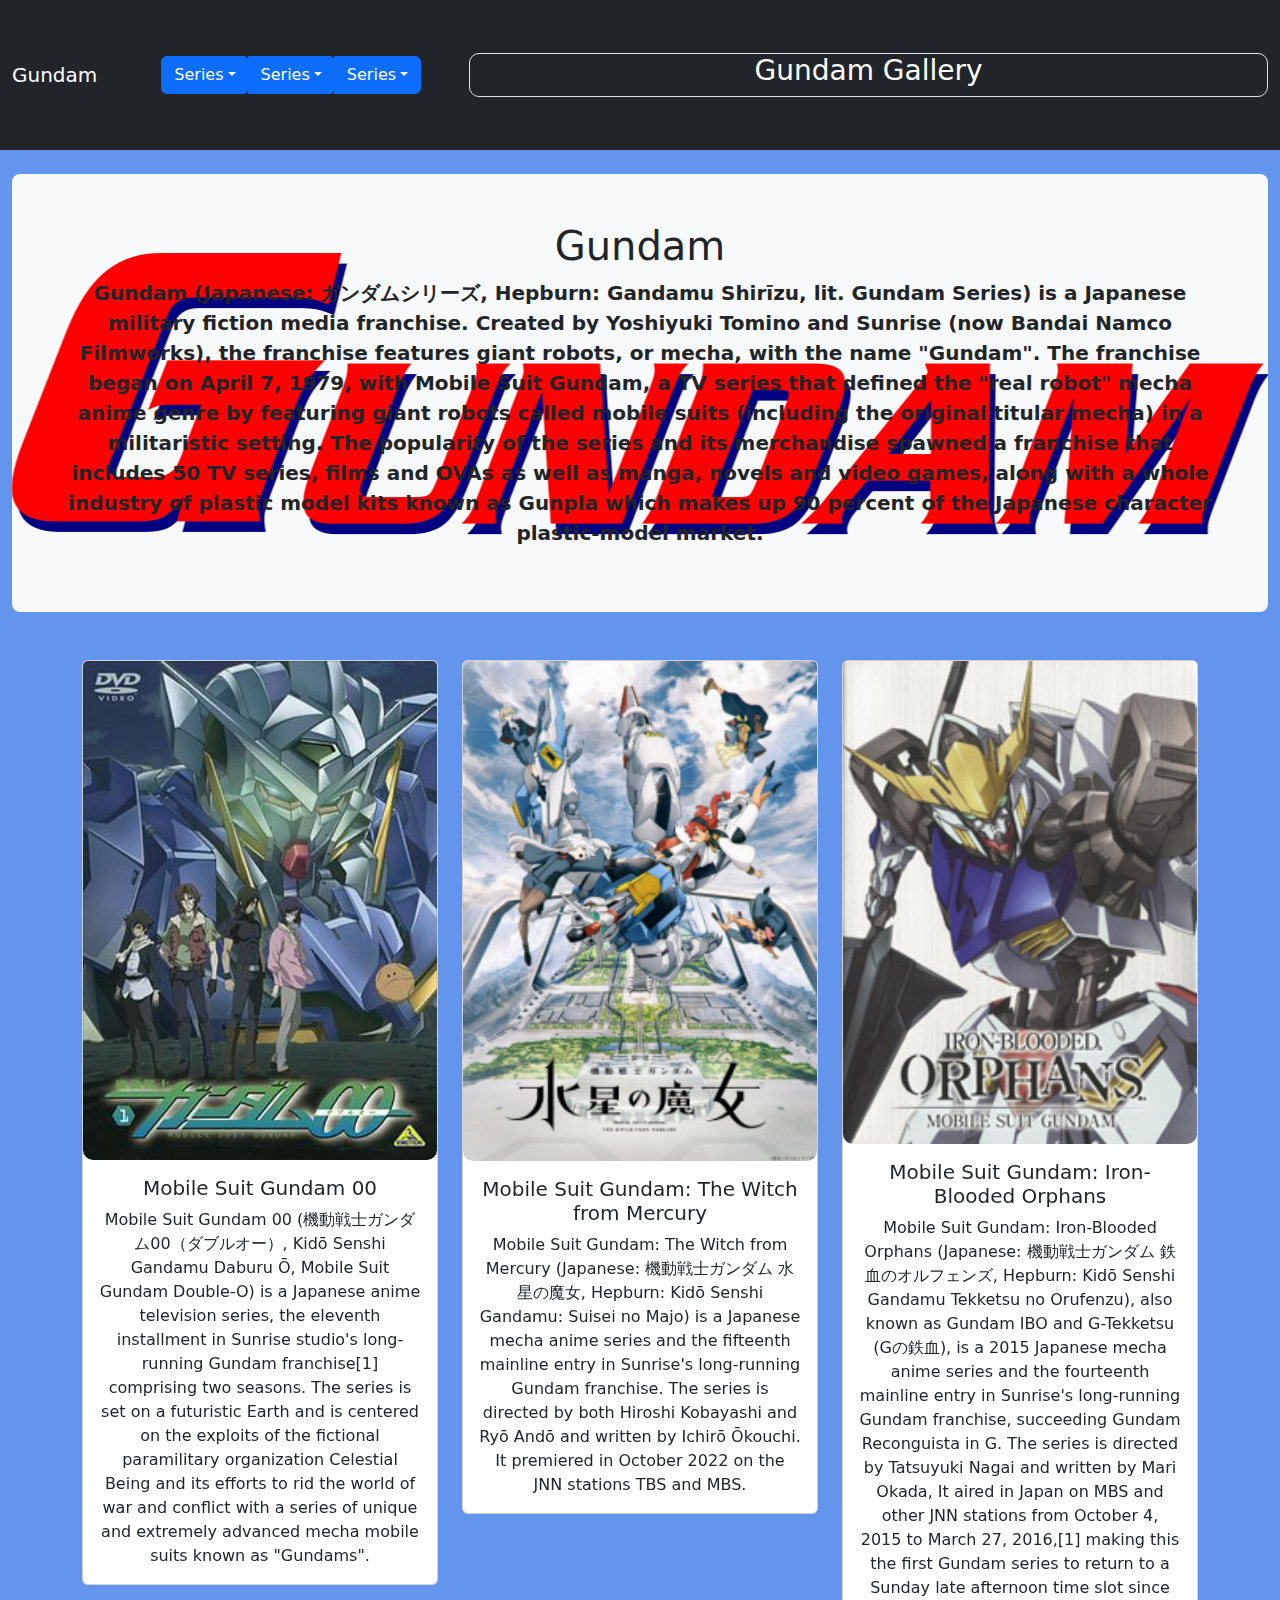
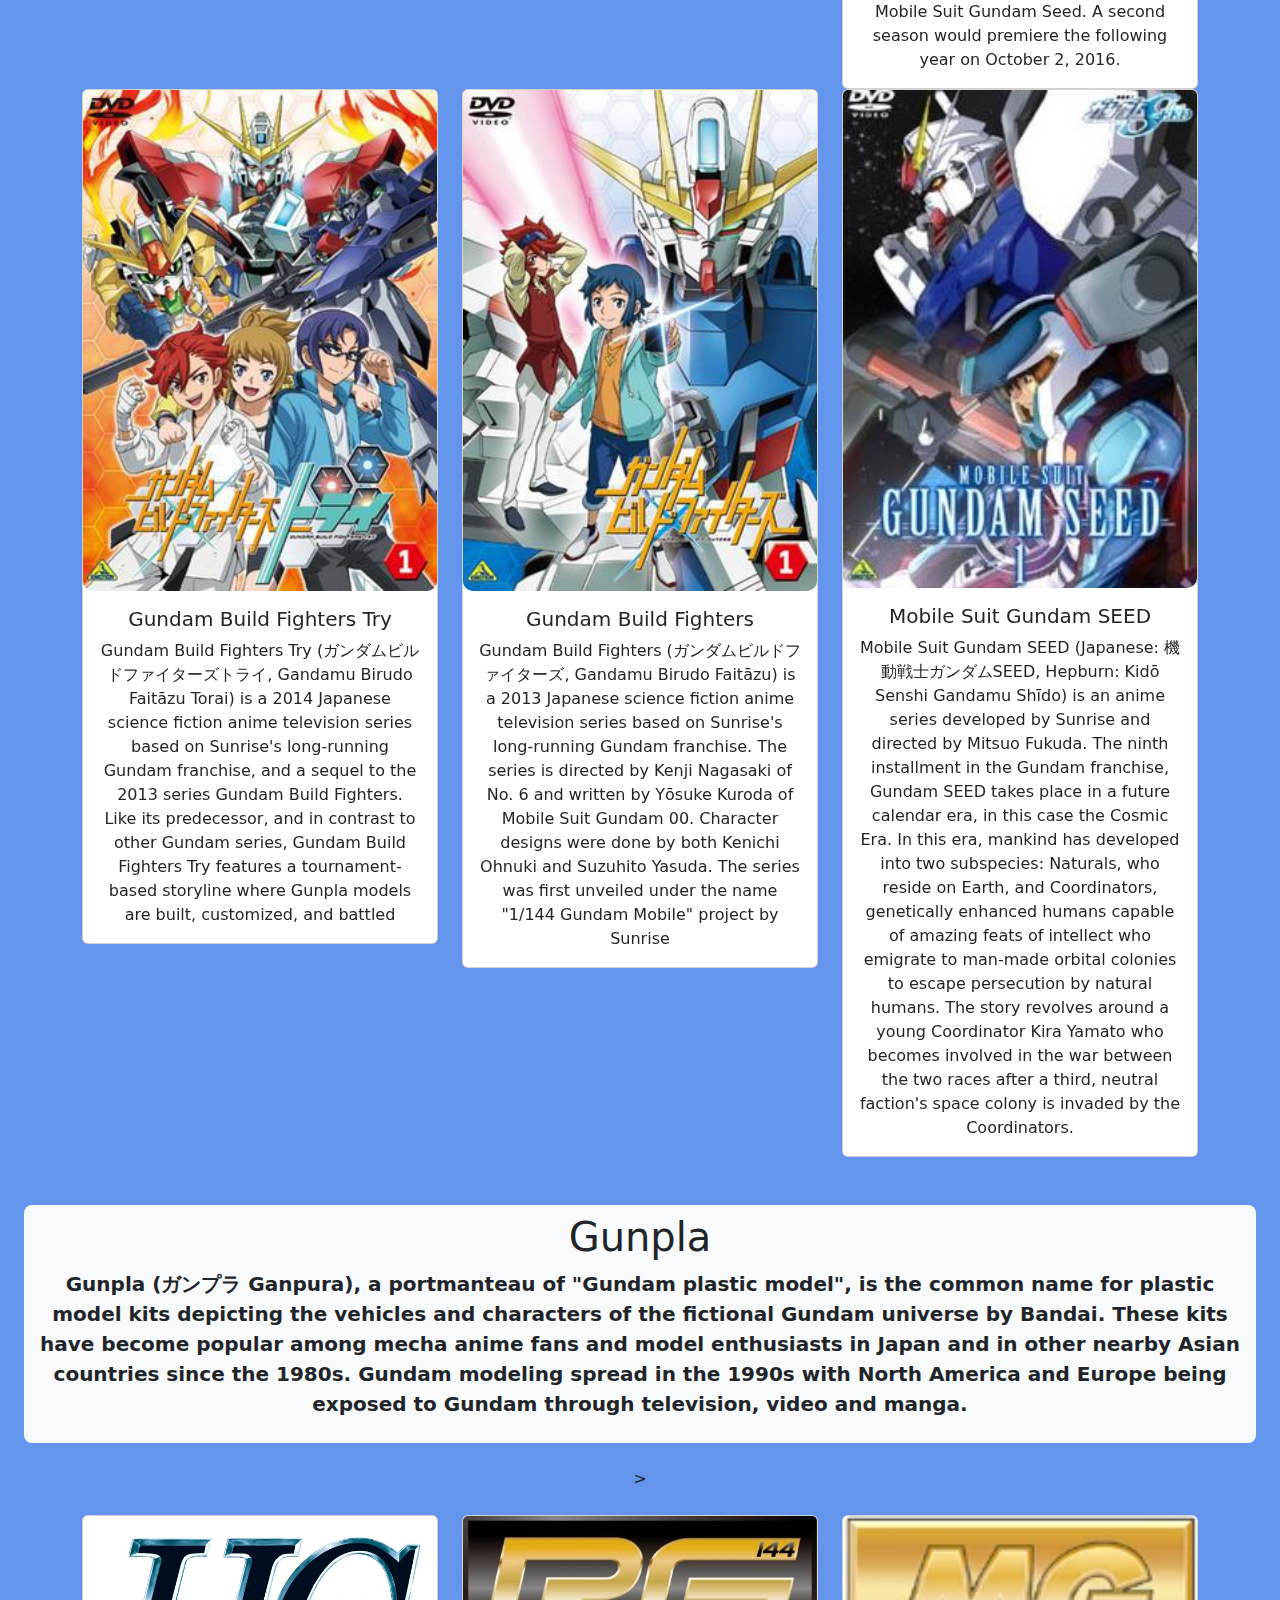
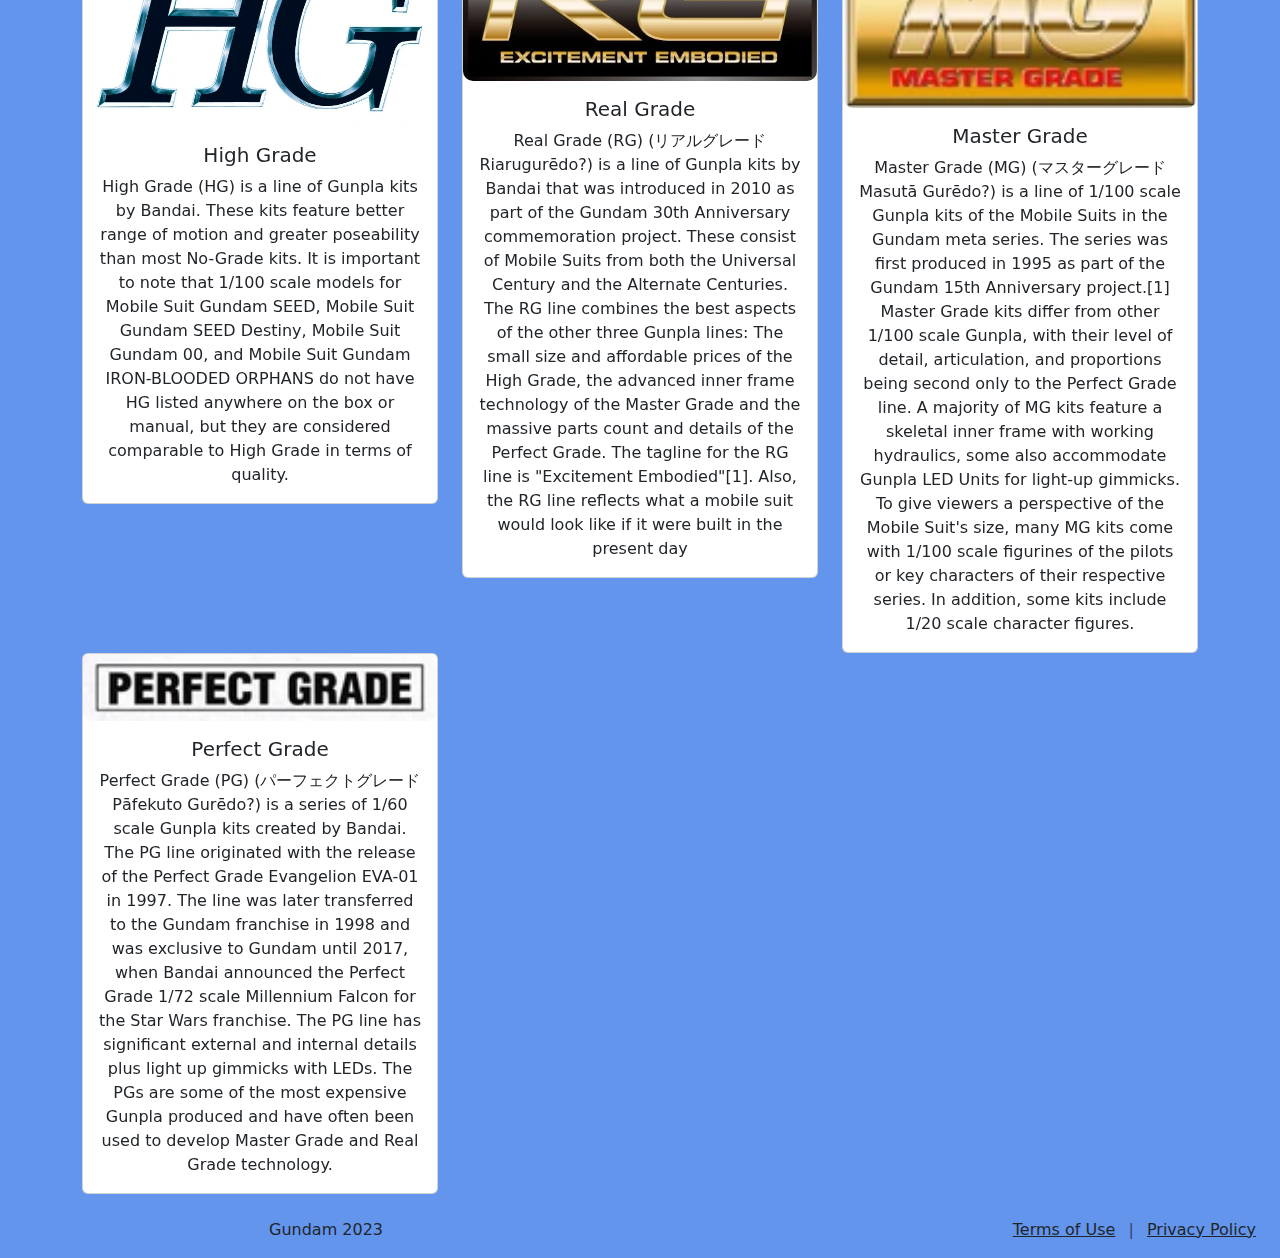
==== index.html @ 73c34b35 "first upload" ====
<!DOCTYPE html>
<html lang ="en">
<head>
    <meta charset="utf-8">
    <meta name="viewport" content="witdh=device-with, initial-scale=1">
    <title>Gundam</title>
    <!-- bootstrap CSS-->
 
    <link href="https://cdn.jsdelivr.net/npm/bootstrap@5.0.2/dist/css/bootstrap.min.css" rel="stylesheet">
    <script src="https://cdn.jsdelivr.net/npm/bootstrap@5.0.2/dist/js/bootstrap.bundle.min.js"></script>
<style>
    body{
        background-color: #6495ED;
        border-radius: 0%;
     
    }
    #more{display: none;}
    div{
        text-align: justify;
    }
    img ,div{
        border-radius: 10px;
    }
    div {
        text-align: center;
        
    }

    .p-5{
        
        background-image: url("pngkey.com-gundam-png-2275741.png");
        background-position: center;
         background-repeat: no-repeat;
         background-size:fill ;
            
    }
    .lead{

       font-style:normal;
       font-weight: bolder;
    }

   .dropdown-menu{
    padding: 30px;
   }
</style>
 </head>
<body>
 

    <nav class="navbar navbar-expand-lg navbar-dark bg-dark">
        <div class="container-fluid">
            <a href="#" class="navbar-brand">Gundam</a>
            <button type="button" class="navbar-toggler" data-bs-toggle="collapse" data-bs-target="#navbarCollapse">
                <span class="navbar-toggler-icon"></span>
            </button>
            <div class="m-5">
              <div class="btn-group">
                  <button type="button" class="btn btn-primary dropdown-toggle" data-bs-toggle="dropdown">Series</button>
                  <div class="dropdown-menu">
                      <a href="#" class="dropdown-item">Gundam 00</a>
                      <a href="#" class="dropdown-item">Gundam IBO</a>
                      <a href="#" class="dropdown-item">Gundam The Witch from Mercury</a>
                      <a href="#" class="dropdown-item">Gundam Build Fighters</a>
                      <a href="#" class="dropdown-item">Gundam Build Fighters try</a>
                      <a href="#" class="dropdown-item">Gundam Seed</a>
                  </div>
                  <button type="button" class="btn btn-primary dropdown-toggle" data-bs-toggle="dropdown">Series</button>
                  <div class="dropdown-menu">
                      <a href="#" class="dropdown-item">Gundam 00</a>
                      <a href="#" class="dropdown-item">Gundam IBO</a>
                      <a href="#" class="dropdown-item">Gundam The Witch from Mercury</a>
                      <a href="#" class="dropdown-item">Gundam Build Fighters</a>
                      <a href="#" class="dropdown-item">Gundam Build Fighters try</a>
                      <a href="#" class="dropdown-item">Gundam Seed</a>
                  </div>
                  <button type="button" class="btn btn-primary dropdown-toggle" data-bs-toggle="dropdown">Series</button>
                  <div class="dropdown-menu">
                      <a href="#" class="dropdown-item">Gundam 00</a>
                      <a href="#" class="dropdown-item">Gundam IBO</a>
                      <a href="#" class="dropdown-item">Gundam The Witch from Mercury</a>
                      <a href="#" class="dropdown-item">Gundam Build Fighters</a>
                      <a href="#" class="dropdown-item">Gundam Build Fighters try</a>
                      <a href="#" class="dropdown-item">Gundam Seed</a>
                  </div>
              </div>
          </div>
                <div class="container border">
                    <h3 class="text-white">Gundam Gallery</h3>
                    </div>
                    
            </div>
        </div>
    </nav>  
    <div class="container-fluid">
        <div class="p-5 my-4 bg-light rounded-3">
            <h1>Gundam</h1>
            <p class="lead">Gundam (Japanese: ガンダムシリーズ, Hepburn: Gandamu Shirīzu, lit. Gundam Series) is a Japanese military fiction media franchise. Created by Yoshiyuki Tomino and Sunrise (now Bandai Namco Filmworks), the franchise features giant robots, or mecha, with the name "Gundam". The franchise began on April 7, 1979, with Mobile Suit Gundam, a TV series that defined the "real robot" mecha anime genre by featuring giant robots called mobile suits (including the original titular mecha) in a militaristic setting. The popularity of the series and its merchandise spawned a franchise that includes 50 TV series, films and OVAs as well as manga, novels and video games, along with a whole industry of plastic model kits known as Gunpla which makes up 90 percent of the Japanese character plastic-model market.</p>
        </div>




<div
id="carouselMultiItemExample"
class="carousel slide carousel-dark text-center"
data-mdb-ride="carousel"
>
<div class="carousel-inner py-4">
  
  <div class="carousel-item active">
    <div class="container">
      <div class="row">
        <div class="col-lg-4">
          <div class="card">
            <img
            src="Gundam_00_DVD_Volume_1.jpg"
            class="card-img-top"
            
          />
          <div class="card-body">
            <h5 class="card-title">Mobile Suit Gundam 00</h5>
            <p class="card-text">
              Mobile Suit Gundam 00 (機動戦士ガンダム00（ダブルオー）, Kidō Senshi Gandamu Daburu Ō, Mobile Suit Gundam Double-O) is a Japanese anime television series, the eleventh installment in Sunrise studio's long-running Gundam franchise[1] comprising two seasons. The series is set on a futuristic Earth and is centered on the exploits of the fictional paramilitary organization Celestial Being and its efforts to rid the world of war and conflict with a series of unique and extremely advanced mecha mobile suits known as "Gundams".
            </p>
             
            </div>
          </div>
        </div>

        <div class="col-lg-4 d-none d-lg-block">
          <div class="card">
            <img
              src="The_Witch_from_Mercury.jpg"
              class="card-img-top"
              
            />
            <div class="card-body">
              <h5 class="card-title">Mobile Suit Gundam: The Witch from Mercury</h5>
              <p class="card-text">
                Mobile Suit Gundam: The Witch from Mercury (Japanese: 機動戦士ガンダム 水星の魔女, Hepburn: Kidō Senshi Gandamu: Suisei no Majo) is a Japanese mecha anime series and the fifteenth mainline entry in Sunrise's long-running Gundam franchise. The series is directed by both Hiroshi Kobayashi and Ryō Andō and written by Ichirō Ōkouchi. It premiered in October 2022 on the JNN stations TBS and MBS.
              </p>
              
            </div>
          </div>
        </div>


        <div class="col-lg-4 d-none d-lg-block">
            <div class="card">
              <img
                src="GTekketsu01.jpg"
                class="card-img-top"
                
              />
              <div class="card-body">
                <h5 class="card-title">Mobile Suit Gundam: Iron-Blooded Orphans</h5>
                <p class="card-text">
                  Mobile Suit Gundam: Iron-Blooded Orphans (Japanese: 機動戦士ガンダム 鉄血のオルフェンズ, Hepburn: Kidō Senshi Gandamu Tekketsu no Orufenzu), also known as Gundam IBO and G-Tekketsu (Gの鉄血), is a 2015 Japanese mecha anime series and the fourteenth mainline entry in Sunrise's long-running Gundam franchise, succeeding Gundam Reconguista in G. The series is directed by Tatsuyuki Nagai and written by Mari Okada, It aired in Japan on MBS and other JNN stations from October 4, 2015 to March 27, 2016,[1] making this the first Gundam series to return to a Sunday late afternoon time slot since Mobile Suit Gundam Seed. A second season would premiere the following year on October 2, 2016.
                </p>
               
              </div>
            </div>
          </div>

          <div class="col-lg-4 d-none d-lg-block">
            <div class="card">
              <img
                src="Gundam_Build_Fighters_Try_DVD1.jpg"
                class="card-img-top"
                
              />
              <div class="card-body">
                <h5 class="card-title">Gundam Build Fighters Try</h5>
                <p class="card-text">
                    Gundam Build Fighters Try (ガンダムビルドファイターズトライ, Gandamu Birudo Faitāzu Torai) is a 2014 Japanese science fiction anime television series based on Sunrise's long-running Gundam franchise, and a sequel to the 2013 series Gundam Build Fighters. Like its predecessor, and in contrast to other Gundam series, Gundam Build Fighters Try features a tournament-based storyline where Gunpla models are built, customized, and battled
              </div>
            </div>
          </div>

          <div class="col-lg-4 d-none d-lg-block">
            <div class="card">
              <img
                src="Gundam_Build_Fighters_DVD.jpg"
                class="card-img-top"
                
              />
              <div class="card-body">
                <h5 class="card-title">Gundam Build Fighters</h5>
                <p class="card-text">
                  Gundam Build Fighters (ガンダムビルドファイターズ, Gandamu Birudo Faitāzu) is a 2013 Japanese science fiction anime television series based on Sunrise's long-running Gundam franchise. The series is directed by Kenji Nagasaki of No. 6 and written by Yōsuke Kuroda of Mobile Suit Gundam 00. Character designs were done by both Kenichi Ohnuki and Suzuhito Yasuda. The series was first unveiled under the name "1/144 Gundam Mobile" project by Sunrise</p>
              
              </div>
            </div>
          </div>

        <div class="col-lg-4 d-none d-lg-block">
          <div class="card">
            <img
              src="Seedfirstdvd.jpg"
              class="card-img-top"
              
            />
            <div class="card-body">
              <h5 class="card-title">Mobile Suit Gundam SEED</h5>
              <p class="card-text">
                Mobile Suit Gundam SEED (Japanese: 機動戦士ガンダムSEED, Hepburn: Kidō Senshi Gandamu Shīdo) is an anime series developed by Sunrise and directed by Mitsuo Fukuda. The ninth installment in the Gundam franchise, Gundam SEED takes place in a future calendar era, in this case the Cosmic Era. In this era, mankind has developed into two subspecies: Naturals, who reside on Earth, and Coordinators, genetically enhanced humans capable of amazing feats of intellect who emigrate to man-made orbital colonies to escape persecution by natural humans. The story revolves around a young Coordinator Kira Yamato who becomes involved in the war between the two races after a third, neutral faction's space colony is invaded by the Coordinators.
            </div>
          </div>
        </div>
      </div>
    </div>
  </div>
</div>
</div>

<div class="container-fluid">
    <div class="p-2 my-4 bg-light rounded-3">
        <h1>Gunpla</h1>
        <p class="lead">Gunpla (ガンプラ Ganpura), a portmanteau of "Gundam plastic model", is the common name for plastic model kits depicting the vehicles and characters of the fictional Gundam universe by Bandai. These kits have become popular among mecha anime fans and model enthusiasts in Japan and in other nearby Asian countries since the 1980s. Gundam modeling spread in the 1990s with North America and Europe being exposed to Gundam through television, video and manga.</p>
    </div>>


    <div
    id="carouselMultiItemExample"
    class="carousel slide carousel-dark text-center"
    data-mdb-ride="carousel"
    >
    <div class="carousel-inner py-4">
      
      <div class="carousel-item active">
        <div class="container">
          <div class="row">
            <div class="col-lg-4">
              <div class="card">
                <img
                src="HGlogo.jpg"
                class="card-img-top"
              />
              <div class="card-body">
                <h5 class="card-title">High Grade</h5>
                <p class="card-text">
                    High Grade (HG) is a line of Gunpla kits by Bandai. These kits feature better range of motion and greater poseability than most No-Grade kits. It is important to note that 1/100 scale models for Mobile Suit Gundam SEED, Mobile Suit Gundam SEED Destiny, Mobile Suit Gundam 00, and Mobile Suit Gundam IRON-BLOODED ORPHANS do not have HG listed anywhere on the box or manual, but they are considered comparable to High Grade in terms of quality.</p>
                 
                </div>
              </div>
            </div>
    
            <div class="col-lg-4 d-none d-lg-block">
              <div class="card">
                <img
                  src="RGlogo.jpg"
                  class="card-img-top"
                 
                />
                <div class="card-body">
                  <h5 class="card-title">Real Grade</h5>
                  <p class="card-text">
                    Real Grade (RG) (リアルグレード Riarugurēdo?) is a line of Gunpla kits by Bandai that was introduced in 2010 as part of the Gundam 30th Anniversary commemoration project. These consist of Mobile Suits from both the Universal Century and the Alternate Centuries. The RG line combines the best aspects of the other three Gunpla lines: The small size and affordable prices of the High Grade, the advanced inner frame technology of the Master Grade and the massive parts count and details of the Perfect Grade. The tagline for the RG line is "Excitement Embodied"[1]. Also, the RG line reflects what a mobile suit would look like if it were built in the present day</p>
                  
                </div>
              </div>
            </div>
    
    
           
    
            <div class="col-lg-4 d-none d-lg-block">
              <div class="card">
                <img
                  src="MGlogo.jpg"
                  class="card-img-top"
                  
                />
                <div class="card-body">
                  <h5 class="card-title">Master Grade</h5>
                  <p class="card-text">
                    Master Grade (MG) (マスターグレード Masutā Gurēdo?) is a line of 1/100 scale Gunpla kits of the Mobile Suits in the Gundam meta series. The series was first produced in 1995 as part of the Gundam 15th Anniversary project.[1]

                    Master Grade kits differ from other 1/100 scale Gunpla, with their level of detail, articulation, and proportions being second only to the Perfect Grade line. A majority of MG kits feature a skeletal inner frame with working hydraulics, some also accommodate Gunpla LED Units for light-up gimmicks. To give viewers a perspective of the Mobile Suit's size, many MG kits come with 1/100 scale figurines of the pilots or key characters of their respective series. In addition, some kits include 1/20 scale character figures.
                    </p>
                </div>
              </div>
            </div>


            <div class="col-lg-4 d-none d-lg-block">
                <div class="card">
                  <img
                    src="PGLogo.jpg"
                    class="card-img-top"
                   
                  />
                  <div class="card-body">
                    <h5 class="card-title">Perfect Grade</h5>
                    <p class="card-text">
                        Perfect Grade (PG) (パーフェクトグレード Pāfekuto Gurēdo?) is a series of 1/60 scale Gunpla kits created by Bandai. The PG line originated with the release of the Perfect Grade Evangelion EVA-01 in 1997. The line was later transferred to the Gundam franchise in 1998 and was exclusive to Gundam until 2017, when Bandai announced the Perfect Grade 1/72 scale Millennium Falcon for the Star Wars franchise. The PG line has significant external and internal details plus light up gimmicks with LEDs. The PGs are some of the most expensive Gunpla produced and have often been used to develop Master Grade and Real Grade technology.</p>
                  </div>
                </div>
              </div>


          </div>
        </div>
      </div>
    </div>
    </div>

        <footer>
            <div class="row">
                <div class="col-md-6">
                    <p>Gundam 2023</p>
                </div>
                <div class="col-md-6 text-md-end">
                    <a href="#" class="text-dark">Terms of Use</a>
                    <span class="text-muted mx-2">|</span>
                    <a href="#" class="text-dark">Privacy Policy</a>
                </div>
            </div>
        </footer>
</body>
 </html>
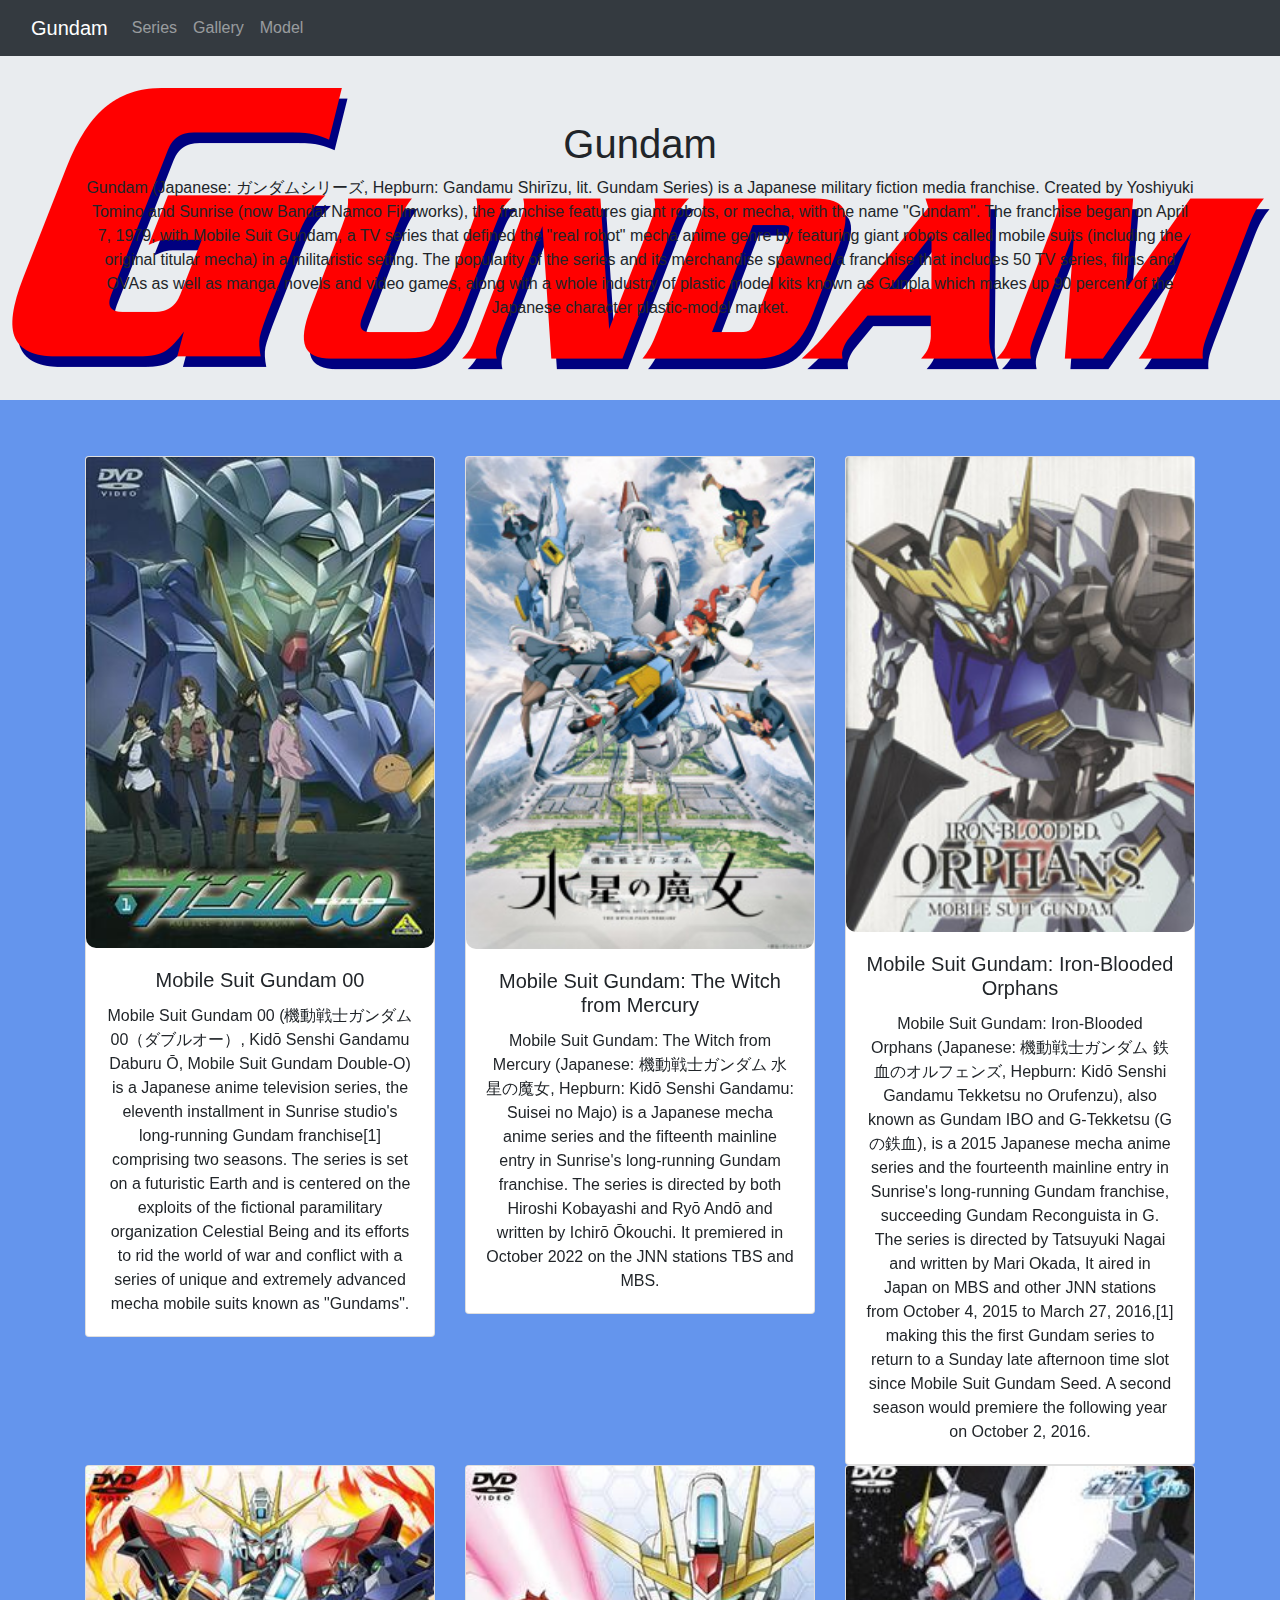
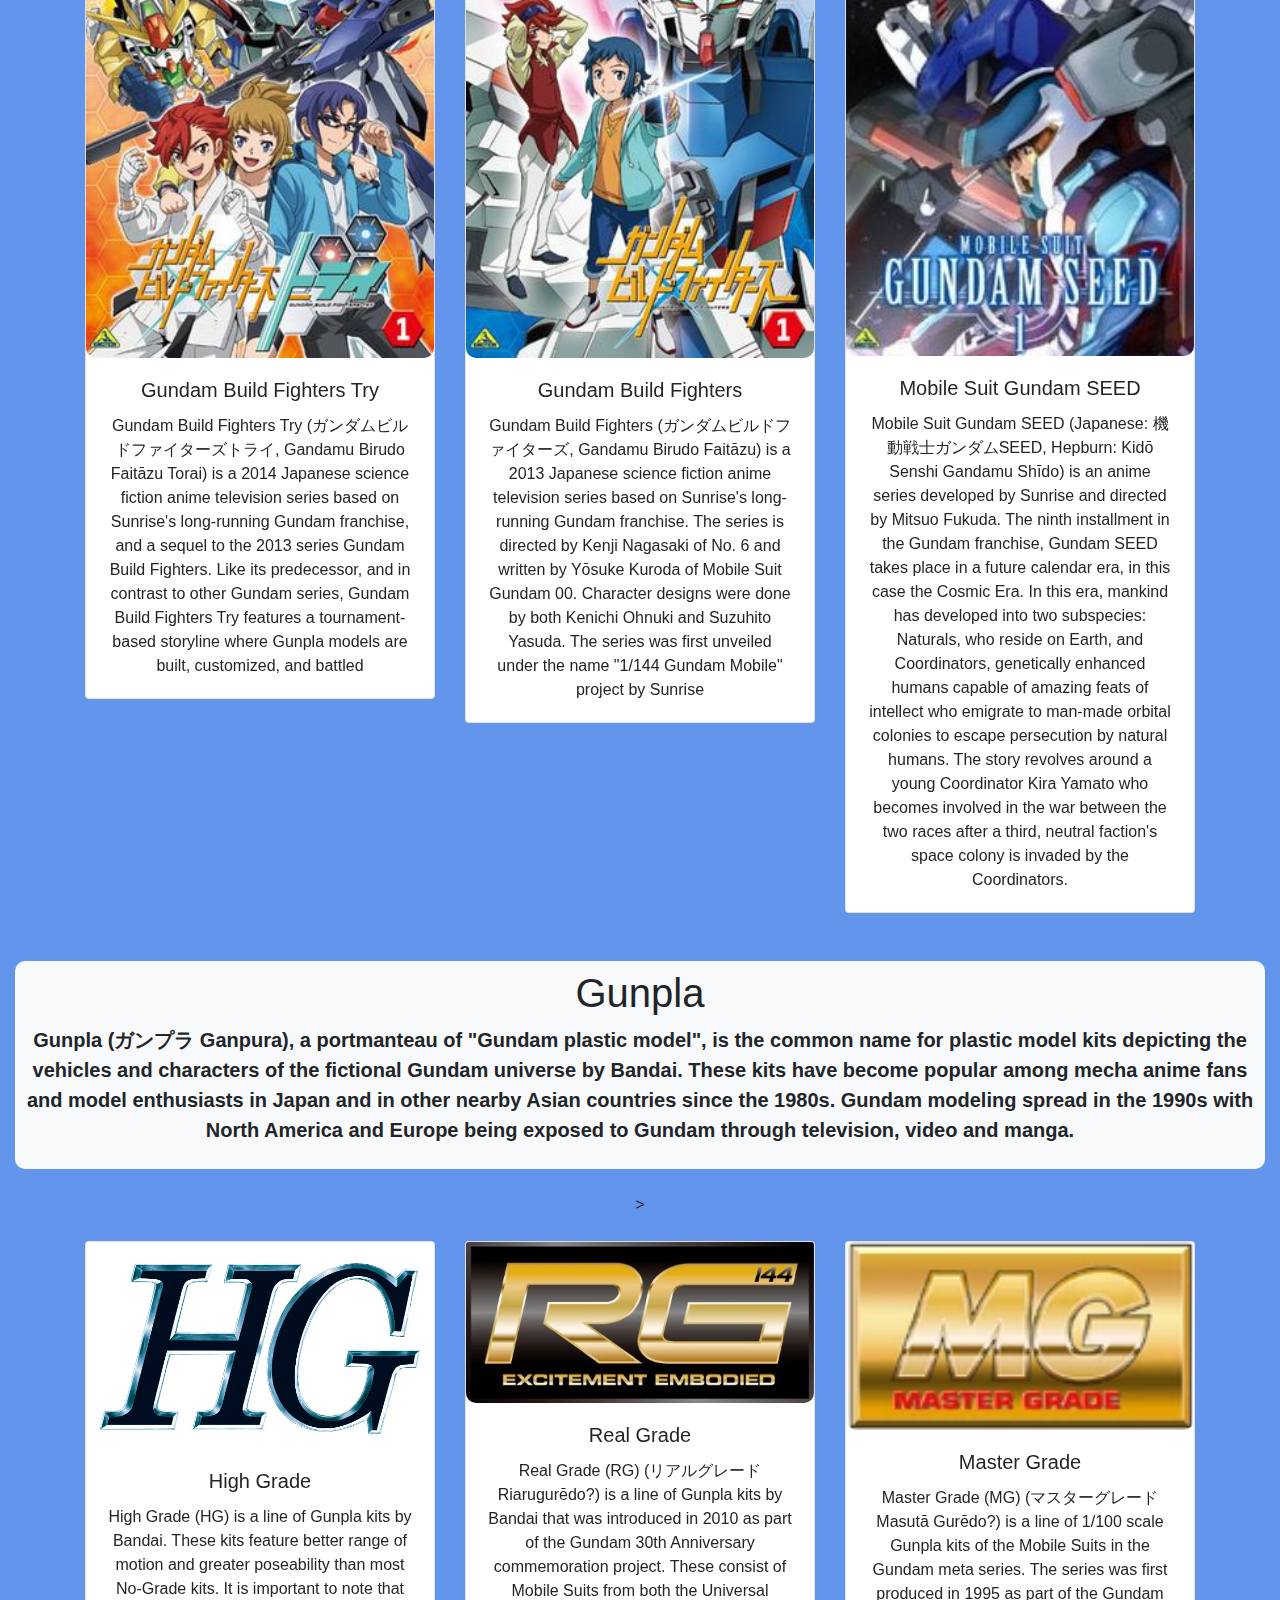
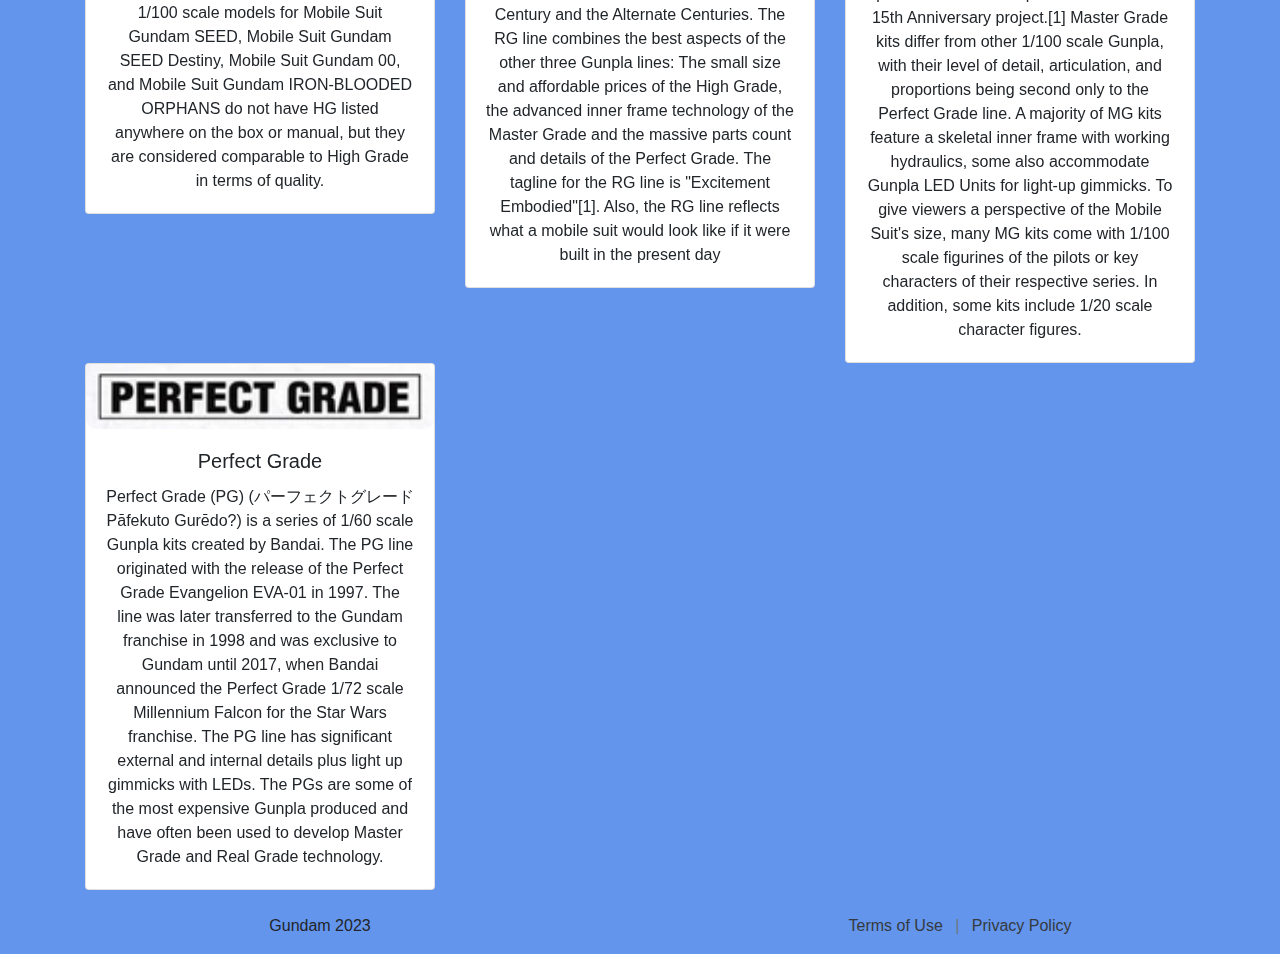
==== commit cff677dd: "update" ====
--- a/index.html
+++ b/index.html
@@ -1,324 +1,301 @@
-
-<!DOCTYPE html>
-<html lang ="en">
-<head>
-    <meta charset="utf-8">
-    <meta name="viewport" content="witdh=device-with, initial-scale=1">
-    <title>Gundam</title>
-    <!-- bootstrap CSS-->
- 
-    <link href="https://cdn.jsdelivr.net/npm/bootstrap@5.0.2/dist/css/bootstrap.min.css" rel="stylesheet">
-    <script src="https://cdn.jsdelivr.net/npm/bootstrap@5.0.2/dist/js/bootstrap.bundle.min.js"></script>
-<style>
-    body{
-        background-color: #6495ED;
-        border-radius: 0%;
-     
-    }
-    #more{display: none;}
-    div{
-        text-align: justify;
-    }
-    img ,div{
-        border-radius: 10px;
-    }
-    div {
-        text-align: center;
-        
-    }
-
-    .p-5{
-        
-        background-image: url("pngkey.com-gundam-png-2275741.png");
-        background-position: center;
-         background-repeat: no-repeat;
-         background-size:fill ;
-            
-    }
-    .lead{
-
-       font-style:normal;
-       font-weight: bolder;
-    }
-
-   .dropdown-menu{
-    padding: 30px;
-   }
-</style>
- </head>
-<body>
- 
-
-    <nav class="navbar navbar-expand-lg navbar-dark bg-dark">
-        <div class="container-fluid">
-            <a href="#" class="navbar-brand">Gundam</a>
-            <button type="button" class="navbar-toggler" data-bs-toggle="collapse" data-bs-target="#navbarCollapse">
-                <span class="navbar-toggler-icon"></span>
-            </button>
-            <div class="m-5">
-              <div class="btn-group">
-                  <button type="button" class="btn btn-primary dropdown-toggle" data-bs-toggle="dropdown">Series</button>
-                  <div class="dropdown-menu">
-                      <a href="#" class="dropdown-item">Gundam 00</a>
-                      <a href="#" class="dropdown-item">Gundam IBO</a>
-                      <a href="#" class="dropdown-item">Gundam The Witch from Mercury</a>
-                      <a href="#" class="dropdown-item">Gundam Build Fighters</a>
-                      <a href="#" class="dropdown-item">Gundam Build Fighters try</a>
-                      <a href="#" class="dropdown-item">Gundam Seed</a>
-                  </div>
-                  <button type="button" class="btn btn-primary dropdown-toggle" data-bs-toggle="dropdown">Series</button>
-                  <div class="dropdown-menu">
-                      <a href="#" class="dropdown-item">Gundam 00</a>
-                      <a href="#" class="dropdown-item">Gundam IBO</a>
-                      <a href="#" class="dropdown-item">Gundam The Witch from Mercury</a>
-                      <a href="#" class="dropdown-item">Gundam Build Fighters</a>
-                      <a href="#" class="dropdown-item">Gundam Build Fighters try</a>
-                      <a href="#" class="dropdown-item">Gundam Seed</a>
-                  </div>
-                  <button type="button" class="btn btn-primary dropdown-toggle" data-bs-toggle="dropdown">Series</button>
-                  <div class="dropdown-menu">
-                      <a href="#" class="dropdown-item">Gundam 00</a>
-                      <a href="#" class="dropdown-item">Gundam IBO</a>
-                      <a href="#" class="dropdown-item">Gundam The Witch from Mercury</a>
-                      <a href="#" class="dropdown-item">Gundam Build Fighters</a>
-                      <a href="#" class="dropdown-item">Gundam Build Fighters try</a>
-                      <a href="#" class="dropdown-item">Gundam Seed</a>
-                  </div>
-              </div>
-          </div>
-                <div class="container border">
-                    <h3 class="text-white">Gundam Gallery</h3>
-                    </div>
-                    
-            </div>
-        </div>
-    </nav>  
-    <div class="container-fluid">
-        <div class="p-5 my-4 bg-light rounded-3">
-            <h1>Gundam</h1>
-            <p class="lead">Gundam (Japanese: ガンダムシリーズ, Hepburn: Gandamu Shirīzu, lit. Gundam Series) is a Japanese military fiction media franchise. Created by Yoshiyuki Tomino and Sunrise (now Bandai Namco Filmworks), the franchise features giant robots, or mecha, with the name "Gundam". The franchise began on April 7, 1979, with Mobile Suit Gundam, a TV series that defined the "real robot" mecha anime genre by featuring giant robots called mobile suits (including the original titular mecha) in a militaristic setting. The popularity of the series and its merchandise spawned a franchise that includes 50 TV series, films and OVAs as well as manga, novels and video games, along with a whole industry of plastic model kits known as Gunpla which makes up 90 percent of the Japanese character plastic-model market.</p>
-        </div>
-
-
-
-
-<div
-id="carouselMultiItemExample"
-class="carousel slide carousel-dark text-center"
-data-mdb-ride="carousel"
->
-<div class="carousel-inner py-4">
-  
-  <div class="carousel-item active">
-    <div class="container">
-      <div class="row">
-        <div class="col-lg-4">
-          <div class="card">
-            <img
-            src="Gundam_00_DVD_Volume_1.jpg"
-            class="card-img-top"
-            
-          />
-          <div class="card-body">
-            <h5 class="card-title">Mobile Suit Gundam 00</h5>
-            <p class="card-text">
-              Mobile Suit Gundam 00 (機動戦士ガンダム00（ダブルオー）, Kidō Senshi Gandamu Daburu Ō, Mobile Suit Gundam Double-O) is a Japanese anime television series, the eleventh installment in Sunrise studio's long-running Gundam franchise[1] comprising two seasons. The series is set on a futuristic Earth and is centered on the exploits of the fictional paramilitary organization Celestial Being and its efforts to rid the world of war and conflict with a series of unique and extremely advanced mecha mobile suits known as "Gundams".
-            </p>
-             
-            </div>
-          </div>
-        </div>
-
-        <div class="col-lg-4 d-none d-lg-block">
-          <div class="card">
-            <img
-              src="The_Witch_from_Mercury.jpg"
-              class="card-img-top"
-              
-            />
-            <div class="card-body">
-              <h5 class="card-title">Mobile Suit Gundam: The Witch from Mercury</h5>
-              <p class="card-text">
-                Mobile Suit Gundam: The Witch from Mercury (Japanese: 機動戦士ガンダム 水星の魔女, Hepburn: Kidō Senshi Gandamu: Suisei no Majo) is a Japanese mecha anime series and the fifteenth mainline entry in Sunrise's long-running Gundam franchise. The series is directed by both Hiroshi Kobayashi and Ryō Andō and written by Ichirō Ōkouchi. It premiered in October 2022 on the JNN stations TBS and MBS.
-              </p>
-              
-            </div>
-          </div>
-        </div>
-
-
-        <div class="col-lg-4 d-none d-lg-block">
-            <div class="card">
-              <img
-                src="GTekketsu01.jpg"
-                class="card-img-top"
-                
-              />
-              <div class="card-body">
-                <h5 class="card-title">Mobile Suit Gundam: Iron-Blooded Orphans</h5>
-                <p class="card-text">
-                  Mobile Suit Gundam: Iron-Blooded Orphans (Japanese: 機動戦士ガンダム 鉄血のオルフェンズ, Hepburn: Kidō Senshi Gandamu Tekketsu no Orufenzu), also known as Gundam IBO and G-Tekketsu (Gの鉄血), is a 2015 Japanese mecha anime series and the fourteenth mainline entry in Sunrise's long-running Gundam franchise, succeeding Gundam Reconguista in G. The series is directed by Tatsuyuki Nagai and written by Mari Okada, It aired in Japan on MBS and other JNN stations from October 4, 2015 to March 27, 2016,[1] making this the first Gundam series to return to a Sunday late afternoon time slot since Mobile Suit Gundam Seed. A second season would premiere the following year on October 2, 2016.
-                </p>
-               
-              </div>
-            </div>
-          </div>
-
-          <div class="col-lg-4 d-none d-lg-block">
-            <div class="card">
-              <img
-                src="Gundam_Build_Fighters_Try_DVD1.jpg"
-                class="card-img-top"
-                
-              />
-              <div class="card-body">
-                <h5 class="card-title">Gundam Build Fighters Try</h5>
-                <p class="card-text">
-                    Gundam Build Fighters Try (ガンダムビルドファイターズトライ, Gandamu Birudo Faitāzu Torai) is a 2014 Japanese science fiction anime television series based on Sunrise's long-running Gundam franchise, and a sequel to the 2013 series Gundam Build Fighters. Like its predecessor, and in contrast to other Gundam series, Gundam Build Fighters Try features a tournament-based storyline where Gunpla models are built, customized, and battled
-              </div>
-            </div>
-          </div>
-
-          <div class="col-lg-4 d-none d-lg-block">
-            <div class="card">
-              <img
-                src="Gundam_Build_Fighters_DVD.jpg"
-                class="card-img-top"
-                
-              />
-              <div class="card-body">
-                <h5 class="card-title">Gundam Build Fighters</h5>
-                <p class="card-text">
-                  Gundam Build Fighters (ガンダムビルドファイターズ, Gandamu Birudo Faitāzu) is a 2013 Japanese science fiction anime television series based on Sunrise's long-running Gundam franchise. The series is directed by Kenji Nagasaki of No. 6 and written by Yōsuke Kuroda of Mobile Suit Gundam 00. Character designs were done by both Kenichi Ohnuki and Suzuhito Yasuda. The series was first unveiled under the name "1/144 Gundam Mobile" project by Sunrise</p>
-              
-              </div>
-            </div>
-          </div>
-
-        <div class="col-lg-4 d-none d-lg-block">
-          <div class="card">
-            <img
-              src="Seedfirstdvd.jpg"
-              class="card-img-top"
-              
-            />
-            <div class="card-body">
-              <h5 class="card-title">Mobile Suit Gundam SEED</h5>
-              <p class="card-text">
-                Mobile Suit Gundam SEED (Japanese: 機動戦士ガンダムSEED, Hepburn: Kidō Senshi Gandamu Shīdo) is an anime series developed by Sunrise and directed by Mitsuo Fukuda. The ninth installment in the Gundam franchise, Gundam SEED takes place in a future calendar era, in this case the Cosmic Era. In this era, mankind has developed into two subspecies: Naturals, who reside on Earth, and Coordinators, genetically enhanced humans capable of amazing feats of intellect who emigrate to man-made orbital colonies to escape persecution by natural humans. The story revolves around a young Coordinator Kira Yamato who becomes involved in the war between the two races after a third, neutral faction's space colony is invaded by the Coordinators.
-            </div>
-          </div>
-        </div>
-      </div>
-    </div>
-  </div>
-</div>
-</div>
-
-<div class="container-fluid">
-    <div class="p-2 my-4 bg-light rounded-3">
-        <h1>Gunpla</h1>
-        <p class="lead">Gunpla (ガンプラ Ganpura), a portmanteau of "Gundam plastic model", is the common name for plastic model kits depicting the vehicles and characters of the fictional Gundam universe by Bandai. These kits have become popular among mecha anime fans and model enthusiasts in Japan and in other nearby Asian countries since the 1980s. Gundam modeling spread in the 1990s with North America and Europe being exposed to Gundam through television, video and manga.</p>
-    </div>>
-
-
-    <div
-    id="carouselMultiItemExample"
-    class="carousel slide carousel-dark text-center"
-    data-mdb-ride="carousel"
-    >
-    <div class="carousel-inner py-4">
-      
-      <div class="carousel-item active">
-        <div class="container">
-          <div class="row">
-            <div class="col-lg-4">
-              <div class="card">
-                <img
-                src="HGlogo.jpg"
-                class="card-img-top"
-              />
-              <div class="card-body">
-                <h5 class="card-title">High Grade</h5>
-                <p class="card-text">
-                    High Grade (HG) is a line of Gunpla kits by Bandai. These kits feature better range of motion and greater poseability than most No-Grade kits. It is important to note that 1/100 scale models for Mobile Suit Gundam SEED, Mobile Suit Gundam SEED Destiny, Mobile Suit Gundam 00, and Mobile Suit Gundam IRON-BLOODED ORPHANS do not have HG listed anywhere on the box or manual, but they are considered comparable to High Grade in terms of quality.</p>
-                 
-                </div>
-              </div>
-            </div>
-    
-            <div class="col-lg-4 d-none d-lg-block">
-              <div class="card">
-                <img
-                  src="RGlogo.jpg"
-                  class="card-img-top"
-                 
-                />
-                <div class="card-body">
-                  <h5 class="card-title">Real Grade</h5>
-                  <p class="card-text">
-                    Real Grade (RG) (リアルグレード Riarugurēdo?) is a line of Gunpla kits by Bandai that was introduced in 2010 as part of the Gundam 30th Anniversary commemoration project. These consist of Mobile Suits from both the Universal Century and the Alternate Centuries. The RG line combines the best aspects of the other three Gunpla lines: The small size and affordable prices of the High Grade, the advanced inner frame technology of the Master Grade and the massive parts count and details of the Perfect Grade. The tagline for the RG line is "Excitement Embodied"[1]. Also, the RG line reflects what a mobile suit would look like if it were built in the present day</p>
-                  
-                </div>
-              </div>
-            </div>
-    
-    
-           
-    
-            <div class="col-lg-4 d-none d-lg-block">
-              <div class="card">
-                <img
-                  src="MGlogo.jpg"
-                  class="card-img-top"
-                  
-                />
-                <div class="card-body">
-                  <h5 class="card-title">Master Grade</h5>
-                  <p class="card-text">
-                    Master Grade (MG) (マスターグレード Masutā Gurēdo?) is a line of 1/100 scale Gunpla kits of the Mobile Suits in the Gundam meta series. The series was first produced in 1995 as part of the Gundam 15th Anniversary project.[1]
-
-                    Master Grade kits differ from other 1/100 scale Gunpla, with their level of detail, articulation, and proportions being second only to the Perfect Grade line. A majority of MG kits feature a skeletal inner frame with working hydraulics, some also accommodate Gunpla LED Units for light-up gimmicks. To give viewers a perspective of the Mobile Suit's size, many MG kits come with 1/100 scale figurines of the pilots or key characters of their respective series. In addition, some kits include 1/20 scale character figures.
-                    </p>
-                </div>
-              </div>
-            </div>
-
-
-            <div class="col-lg-4 d-none d-lg-block">
-                <div class="card">
-                  <img
-                    src="PGLogo.jpg"
-                    class="card-img-top"
-                   
-                  />
-                  <div class="card-body">
-                    <h5 class="card-title">Perfect Grade</h5>
-                    <p class="card-text">
-                        Perfect Grade (PG) (パーフェクトグレード Pāfekuto Gurēdo?) is a series of 1/60 scale Gunpla kits created by Bandai. The PG line originated with the release of the Perfect Grade Evangelion EVA-01 in 1997. The line was later transferred to the Gundam franchise in 1998 and was exclusive to Gundam until 2017, when Bandai announced the Perfect Grade 1/72 scale Millennium Falcon for the Star Wars franchise. The PG line has significant external and internal details plus light up gimmicks with LEDs. The PGs are some of the most expensive Gunpla produced and have often been used to develop Master Grade and Real Grade technology.</p>
-                  </div>
-                </div>
-              </div>
-
-
-          </div>
-        </div>
-      </div>
-    </div>
-    </div>
-
-        <footer>
-            <div class="row">
-                <div class="col-md-6">
-                    <p>Gundam 2023</p>
-                </div>
-                <div class="col-md-6 text-md-end">
-                    <a href="#" class="text-dark">Terms of Use</a>
-                    <span class="text-muted mx-2">|</span>
-                    <a href="#" class="text-dark">Privacy Policy</a>
-                </div>
-            </div>
-        </footer>
-</body>
- </html>
- +
+<!DOCTYPE html>
+<html lang ="en">
+<head>
+    <meta charset="utf-8">
+    <meta name="viewport" content="witdh=device-with, initial-scale=1">
+    <title>Gundam</title>
+    <!-- bootstrap CSS-->
+ 
+    
+    <script src="https://cdn.jsdelivr.net/npm/bootstrap@5.0.2/dist/js/bootstrap.bundle.min.js"></script>
+    <link rel="stylesheet" href="https://maxcdn.bootstrapcdn.com/bootstrap/4.5.2/css/bootstrap.min.css">
+<style>
+    body{
+        background-color: #6495ED;
+        border-radius: 0%;
+     
+    }
+    #more{display: none;}
+    div{
+        text-align: justify;
+    }
+    img ,div{
+        border-radius: 10px;
+    }
+    div {
+        text-align: center;
+        
+    }
+
+    .jumbotron{
+        
+        background-image: url("pngkey.com-gundam-png-2275741.png");
+        background-position: center;
+         background-repeat: no-repeat;
+         background-size:fill ;
+            
+    }
+    .lead{
+
+       font-style:normal;
+       font-weight: bolder;
+    }
+
+   
+</style>
+ </head>
+<body>
+    
+
+    <nav class="navbar navbar-expand-lg navbar-dark bg-dark">
+        <div class="container-fluid">
+            <a href="#" class="navbar-brand">Gundam</a>
+            <button type="button" class="navbar-toggler" data-bs-toggle="collapse" data-bs-target="#navbarCollapse">
+                <span class="navbar-toggler-icon"></span>
+            </button>
+            <div class="collapse navbar-collapse" id="navbarCollapse">
+                <div class="navbar-nav">
+                    <a href="#" class="nav-item nav-link">Series</a>
+                    <a href="#" class="nav-item nav-link">Gallery</a>
+                    <a href="#" class="nav-item nav-link">Model</a>
+                    
+                </div>
+                
+                    
+            </div>
+        </div>
+    </nav>  
+
+    <header class="jumbotron jumbotron-fluid text-Black">
+      <div class="container text-center">
+        <h1>Gundam</h1>
+        <p>Gundam (Japanese: ガンダムシリーズ, Hepburn: Gandamu Shirīzu, lit. Gundam Series) is a Japanese military fiction media franchise. Created by Yoshiyuki Tomino and Sunrise (now Bandai Namco Filmworks), the franchise features giant robots, or mecha, with the name "Gundam". The franchise began on April 7, 1979, with Mobile Suit Gundam, a TV series that defined the "real robot" mecha anime genre by featuring giant robots called mobile suits (including the original titular mecha) in a militaristic setting. The popularity of the series and its merchandise spawned a franchise that includes 50 TV series, films and OVAs as well as manga, novels and video games, along with a whole industry of plastic model kits known as Gunpla which makes up 90 percent of the Japanese character plastic-model market.</p>
+        
+      </div>
+    </header>
+   
+
+
+
+
+<div
+id="carouselMultiItemExample"
+class="carousel slide carousel-dark text-center"
+data-mdb-ride="carousel"
+>
+<div class="carousel-inner py-4">
+  
+  <div class="carousel-item active">
+    <div class="container">
+      <div class="row">
+        <div class="col-lg-4">
+          <div class="card">
+            <img
+            src="Gundam_00_DVD_Volume_1.jpg"
+            class="card-img-top"
+            
+          />
+          <div class="card-body">
+            <h5 class="card-title">Mobile Suit Gundam 00</h5>
+            <p class="card-text">
+              Mobile Suit Gundam 00 (機動戦士ガンダム00（ダブルオー）, Kidō Senshi Gandamu Daburu Ō, Mobile Suit Gundam Double-O) is a Japanese anime television series, the eleventh installment in Sunrise studio's long-running Gundam franchise[1] comprising two seasons. The series is set on a futuristic Earth and is centered on the exploits of the fictional paramilitary organization Celestial Being and its efforts to rid the world of war and conflict with a series of unique and extremely advanced mecha mobile suits known as "Gundams".
+            </p>
+             
+            </div>
+          </div>
+        </div>
+
+        <div class="col-lg-4 d-none d-lg-block">
+          <div class="card">
+            <img
+              src="The_Witch_from_Mercury.jpg"
+              class="card-img-top"
+              
+            />
+            <div class="card-body">
+              <h5 class="card-title">Mobile Suit Gundam: The Witch from Mercury</h5>
+              <p class="card-text">
+                Mobile Suit Gundam: The Witch from Mercury (Japanese: 機動戦士ガンダム 水星の魔女, Hepburn: Kidō Senshi Gandamu: Suisei no Majo) is a Japanese mecha anime series and the fifteenth mainline entry in Sunrise's long-running Gundam franchise. The series is directed by both Hiroshi Kobayashi and Ryō Andō and written by Ichirō Ōkouchi. It premiered in October 2022 on the JNN stations TBS and MBS.
+              </p>
+              
+            </div>
+          </div>
+        </div>
+
+
+        <div class="col-lg-4 d-none d-lg-block">
+            <div class="card">
+              <img
+                src="GTekketsu01.jpg"
+                class="card-img-top"
+                
+              />
+              <div class="card-body">
+                <h5 class="card-title">Mobile Suit Gundam: Iron-Blooded Orphans</h5>
+                <p class="card-text">
+                  Mobile Suit Gundam: Iron-Blooded Orphans (Japanese: 機動戦士ガンダム 鉄血のオルフェンズ, Hepburn: Kidō Senshi Gandamu Tekketsu no Orufenzu), also known as Gundam IBO and G-Tekketsu (Gの鉄血), is a 2015 Japanese mecha anime series and the fourteenth mainline entry in Sunrise's long-running Gundam franchise, succeeding Gundam Reconguista in G. The series is directed by Tatsuyuki Nagai and written by Mari Okada, It aired in Japan on MBS and other JNN stations from October 4, 2015 to March 27, 2016,[1] making this the first Gundam series to return to a Sunday late afternoon time slot since Mobile Suit Gundam Seed. A second season would premiere the following year on October 2, 2016.
+                </p>
+               
+              </div>
+            </div>
+          </div>
+
+          <div class="col-lg-4 d-none d-lg-block">
+            <div class="card">
+              <img
+                src="Gundam_Build_Fighters_Try_DVD1.jpg"
+                class="card-img-top"
+                
+              />
+              <div class="card-body">
+                <h5 class="card-title">Gundam Build Fighters Try</h5>
+                <p class="card-text">
+                    Gundam Build Fighters Try (ガンダムビルドファイターズトライ, Gandamu Birudo Faitāzu Torai) is a 2014 Japanese science fiction anime television series based on Sunrise's long-running Gundam franchise, and a sequel to the 2013 series Gundam Build Fighters. Like its predecessor, and in contrast to other Gundam series, Gundam Build Fighters Try features a tournament-based storyline where Gunpla models are built, customized, and battled
+              </div>
+            </div>
+          </div>
+
+          <div class="col-lg-4 d-none d-lg-block">
+            <div class="card">
+              <img
+                src="Gundam_Build_Fighters_DVD.jpg"
+                class="card-img-top"
+                
+              />
+              <div class="card-body">
+                <h5 class="card-title">Gundam Build Fighters</h5>
+                <p class="card-text">
+                  Gundam Build Fighters (ガンダムビルドファイターズ, Gandamu Birudo Faitāzu) is a 2013 Japanese science fiction anime television series based on Sunrise's long-running Gundam franchise. The series is directed by Kenji Nagasaki of No. 6 and written by Yōsuke Kuroda of Mobile Suit Gundam 00. Character designs were done by both Kenichi Ohnuki and Suzuhito Yasuda. The series was first unveiled under the name "1/144 Gundam Mobile" project by Sunrise</p>
+              
+              </div>
+            </div>
+          </div>
+
+        <div class="col-lg-4 d-none d-lg-block">
+          <div class="card">
+            <img
+              src="Seedfirstdvd.jpg"
+              class="card-img-top"
+              
+            />
+            <div class="card-body">
+              <h5 class="card-title">Mobile Suit Gundam SEED</h5>
+              <p class="card-text">
+                Mobile Suit Gundam SEED (Japanese: 機動戦士ガンダムSEED, Hepburn: Kidō Senshi Gandamu Shīdo) is an anime series developed by Sunrise and directed by Mitsuo Fukuda. The ninth installment in the Gundam franchise, Gundam SEED takes place in a future calendar era, in this case the Cosmic Era. In this era, mankind has developed into two subspecies: Naturals, who reside on Earth, and Coordinators, genetically enhanced humans capable of amazing feats of intellect who emigrate to man-made orbital colonies to escape persecution by natural humans. The story revolves around a young Coordinator Kira Yamato who becomes involved in the war between the two races after a third, neutral faction's space colony is invaded by the Coordinators.
+            </div>
+          </div>
+        </div>
+      </div>
+    </div>
+  </div>
+</div>
+</div>
+
+<div class="container-fluid">
+    <div class="p-2 my-4 bg-light rounded-3">
+        <h1>Gunpla</h1>
+        <p class="lead">Gunpla (ガンプラ Ganpura), a portmanteau of "Gundam plastic model", is the common name for plastic model kits depicting the vehicles and characters of the fictional Gundam universe by Bandai. These kits have become popular among mecha anime fans and model enthusiasts in Japan and in other nearby Asian countries since the 1980s. Gundam modeling spread in the 1990s with North America and Europe being exposed to Gundam through television, video and manga.</p>
+    </div>>
+
+
+    <div
+    id="carouselMultiItemExample"
+    class="carousel slide carousel-dark text-center"
+    data-mdb-ride="carousel"
+    >
+    <div class="carousel-inner py-4">
+      
+      <div class="carousel-item active">
+        <div class="container">
+          <div class="row">
+            <div class="col-lg-4">
+              <div class="card">
+                <img
+                src="HGlogo.jpg"
+                class="card-img-top"
+              />
+              <div class="card-body">
+                <h5 class="card-title">High Grade</h5>
+                <p class="card-text">
+                    High Grade (HG) is a line of Gunpla kits by Bandai. These kits feature better range of motion and greater poseability than most No-Grade kits. It is important to note that 1/100 scale models for Mobile Suit Gundam SEED, Mobile Suit Gundam SEED Destiny, Mobile Suit Gundam 00, and Mobile Suit Gundam IRON-BLOODED ORPHANS do not have HG listed anywhere on the box or manual, but they are considered comparable to High Grade in terms of quality.</p>
+                 
+                </div>
+              </div>
+            </div>
+    
+            <div class="col-lg-4 d-none d-lg-block">
+              <div class="card">
+                <img
+                  src="RGlogo.jpg"
+                  class="card-img-top"
+                 
+                />
+                <div class="card-body">
+                  <h5 class="card-title">Real Grade</h5>
+                  <p class="card-text">
+                    Real Grade (RG) (リアルグレード Riarugurēdo?) is a line of Gunpla kits by Bandai that was introduced in 2010 as part of the Gundam 30th Anniversary commemoration project. These consist of Mobile Suits from both the Universal Century and the Alternate Centuries. The RG line combines the best aspects of the other three Gunpla lines: The small size and affordable prices of the High Grade, the advanced inner frame technology of the Master Grade and the massive parts count and details of the Perfect Grade. The tagline for the RG line is "Excitement Embodied"[1]. Also, the RG line reflects what a mobile suit would look like if it were built in the present day</p>
+                  
+                </div>
+              </div>
+            </div>
+    
+    
+           
+    
+            <div class="col-lg-4 d-none d-lg-block">
+              <div class="card">
+                <img
+                  src="MGlogo.jpg"
+                  class="card-img-top"
+                  
+                />
+                <div class="card-body">
+                  <h5 class="card-title">Master Grade</h5>
+                  <p class="card-text">
+                    Master Grade (MG) (マスターグレード Masutā Gurēdo?) is a line of 1/100 scale Gunpla kits of the Mobile Suits in the Gundam meta series. The series was first produced in 1995 as part of the Gundam 15th Anniversary project.[1]
+
+                    Master Grade kits differ from other 1/100 scale Gunpla, with their level of detail, articulation, and proportions being second only to the Perfect Grade line. A majority of MG kits feature a skeletal inner frame with working hydraulics, some also accommodate Gunpla LED Units for light-up gimmicks. To give viewers a perspective of the Mobile Suit's size, many MG kits come with 1/100 scale figurines of the pilots or key characters of their respective series. In addition, some kits include 1/20 scale character figures.
+                    </p>
+                </div>
+              </div>
+            </div>
+
+
+            <div class="col-lg-4 d-none d-lg-block">
+                <div class="card">
+                  <img
+                    src="PGLogo.jpg"
+                    class="card-img-top"
+                   
+                  />
+                  <div class="card-body">
+                    <h5 class="card-title">Perfect Grade</h5>
+                    <p class="card-text">
+                        Perfect Grade (PG) (パーフェクトグレード Pāfekuto Gurēdo?) is a series of 1/60 scale Gunpla kits created by Bandai. The PG line originated with the release of the Perfect Grade Evangelion EVA-01 in 1997. The line was later transferred to the Gundam franchise in 1998 and was exclusive to Gundam until 2017, when Bandai announced the Perfect Grade 1/72 scale Millennium Falcon for the Star Wars franchise. The PG line has significant external and internal details plus light up gimmicks with LEDs. The PGs are some of the most expensive Gunpla produced and have often been used to develop Master Grade and Real Grade technology.</p>
+                  </div>
+                </div>
+              </div>
+
+
+          </div>
+        </div>
+      </div>
+    </div>
+    </div>
+
+        <footer>
+            <div class="row">
+                <div class="col-md-6">
+                    <p>Gundam 2023</p>
+                </div>
+                <div class="col-md-6 text-md-end">
+                    <a href="#" class="text-dark">Terms of Use</a>
+                    <span class="text-muted mx-2">|</span>
+                    <a href="#" class="text-dark">Privacy Policy</a>
+                </div>
+            </div>
+        </footer>
+</body>
+ </html>
+ 
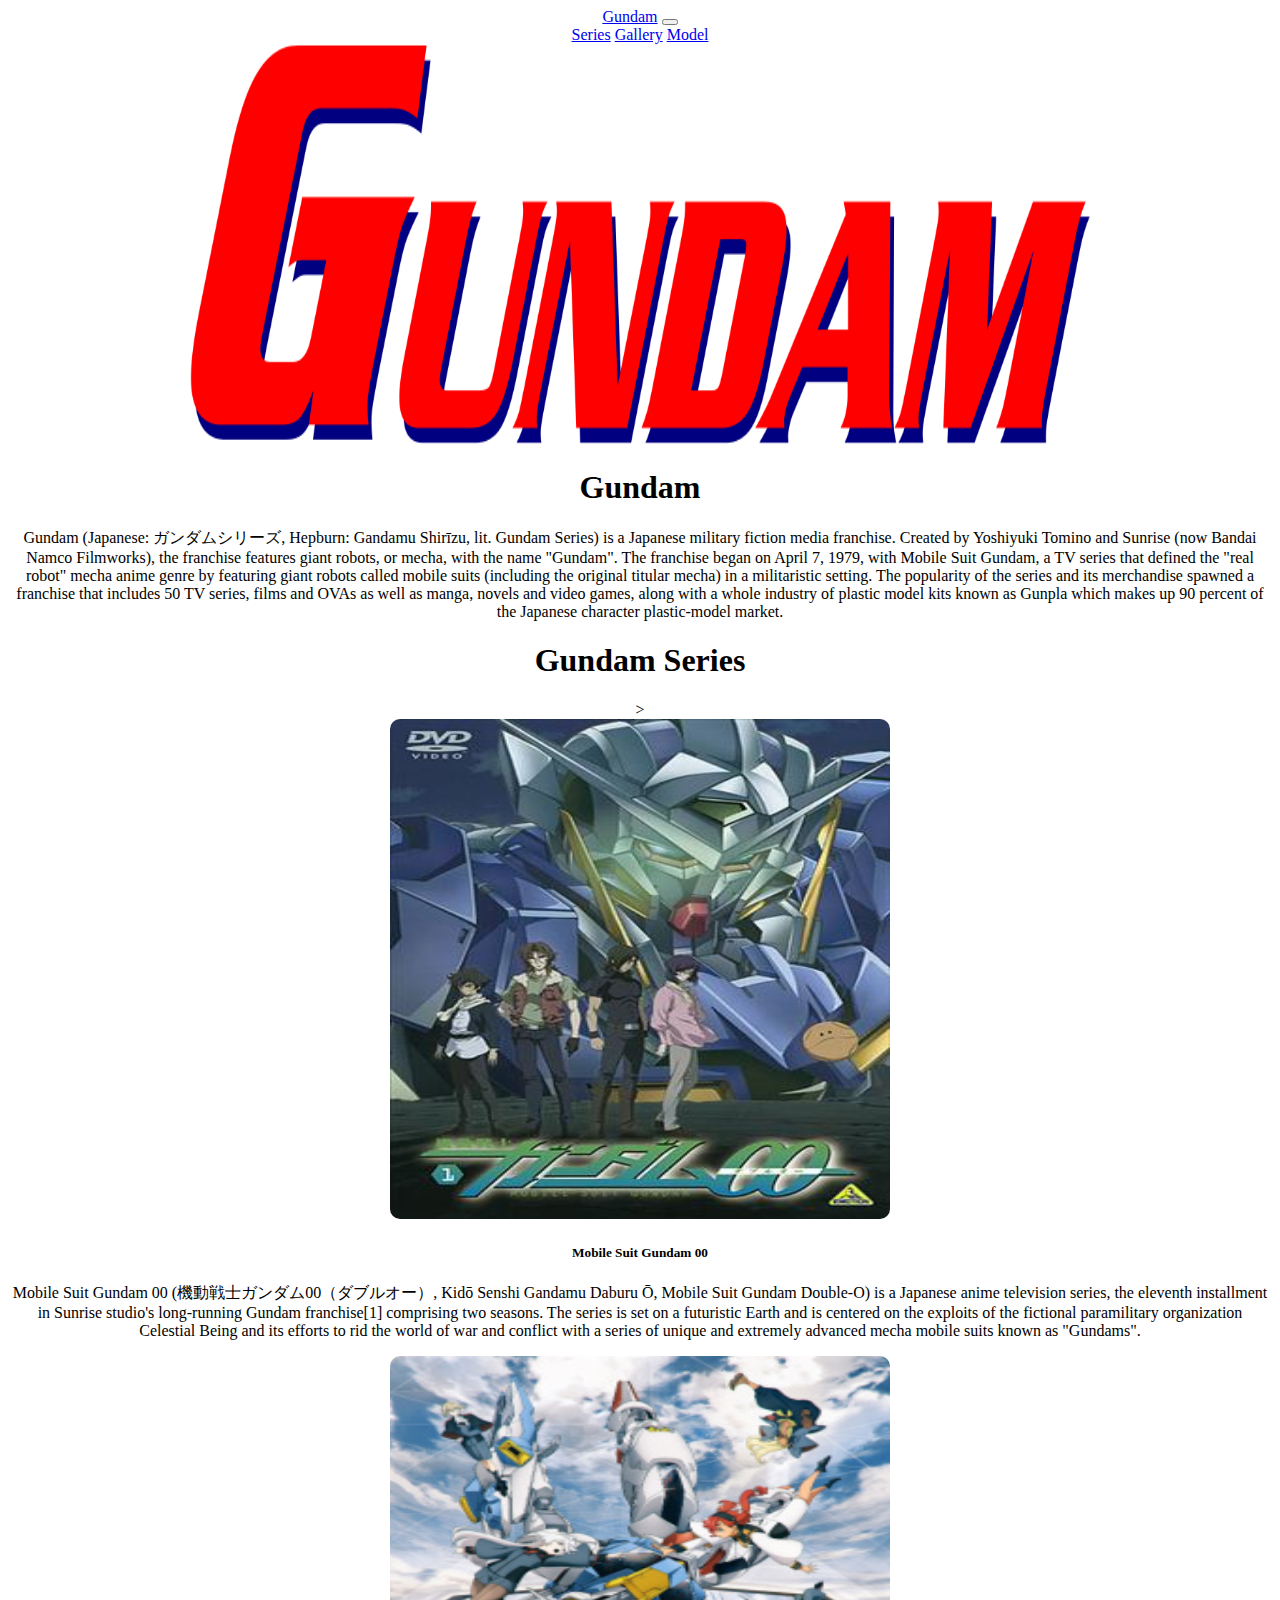
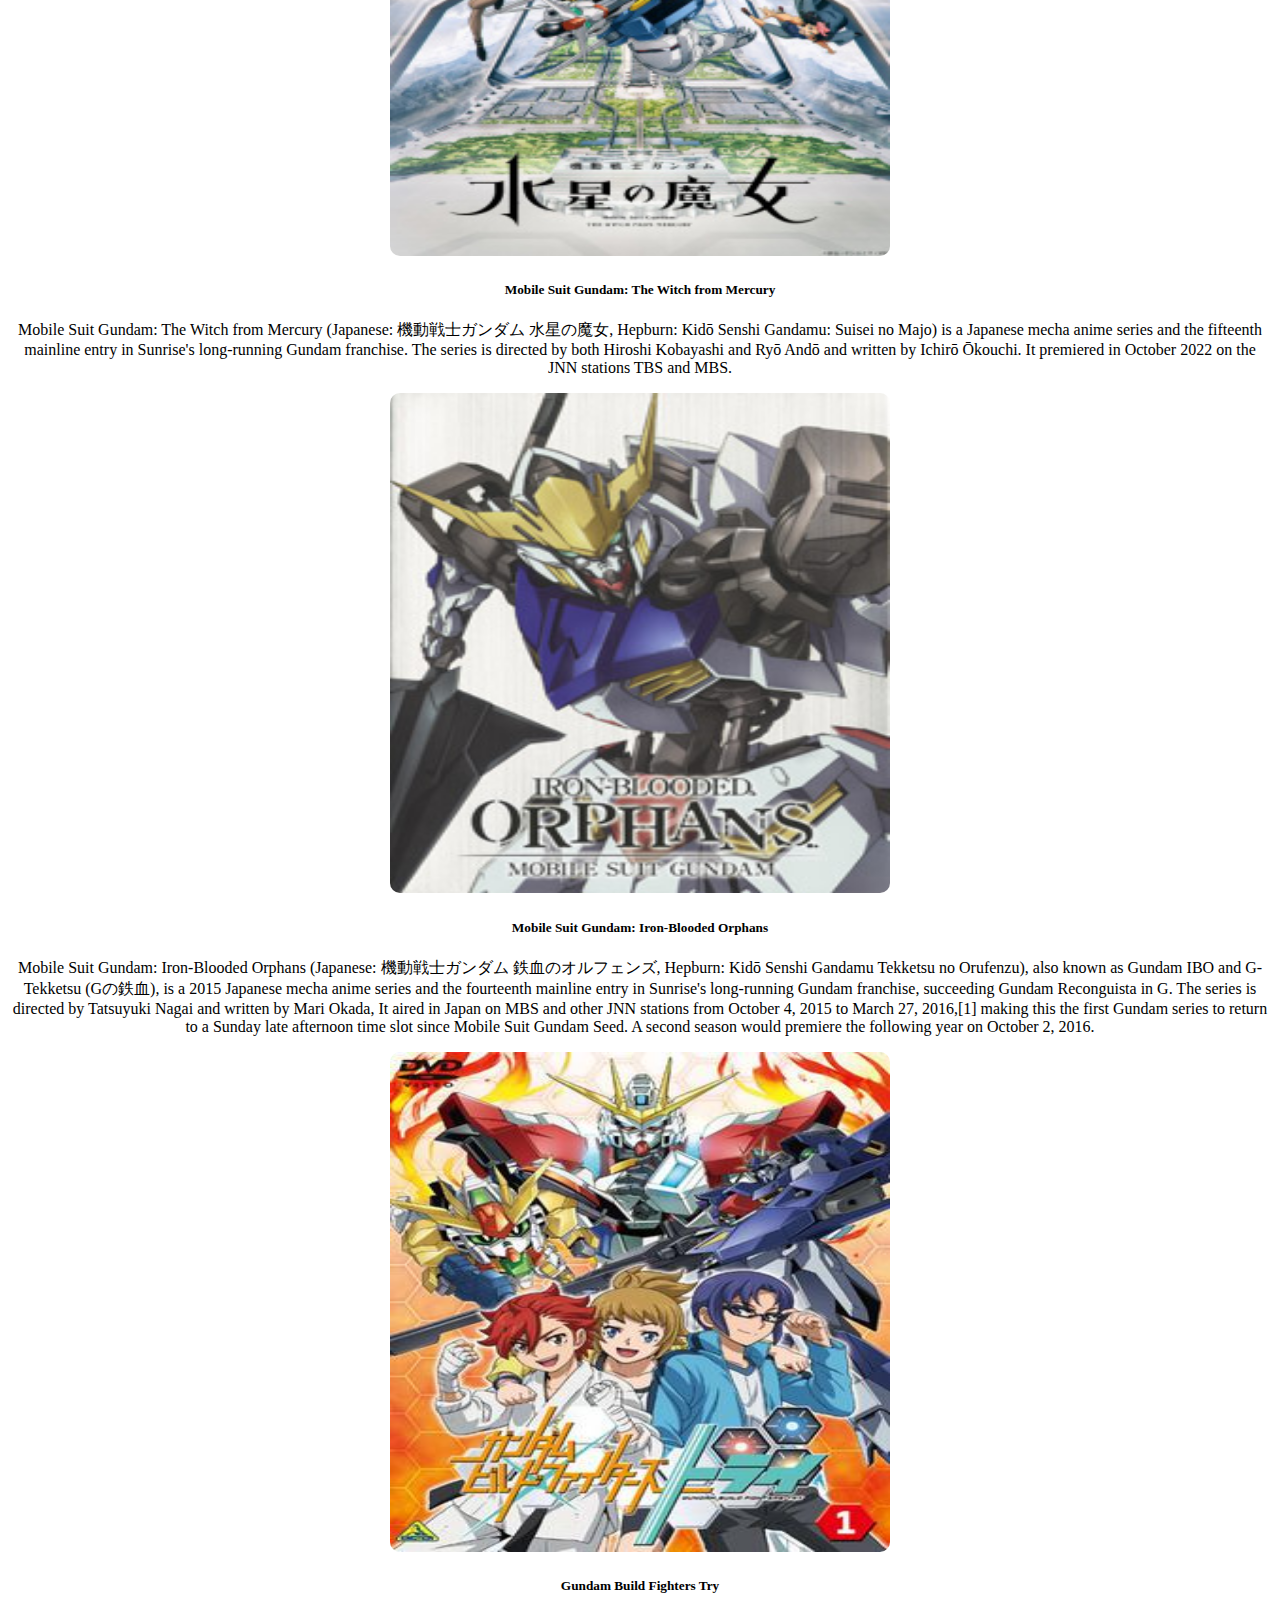
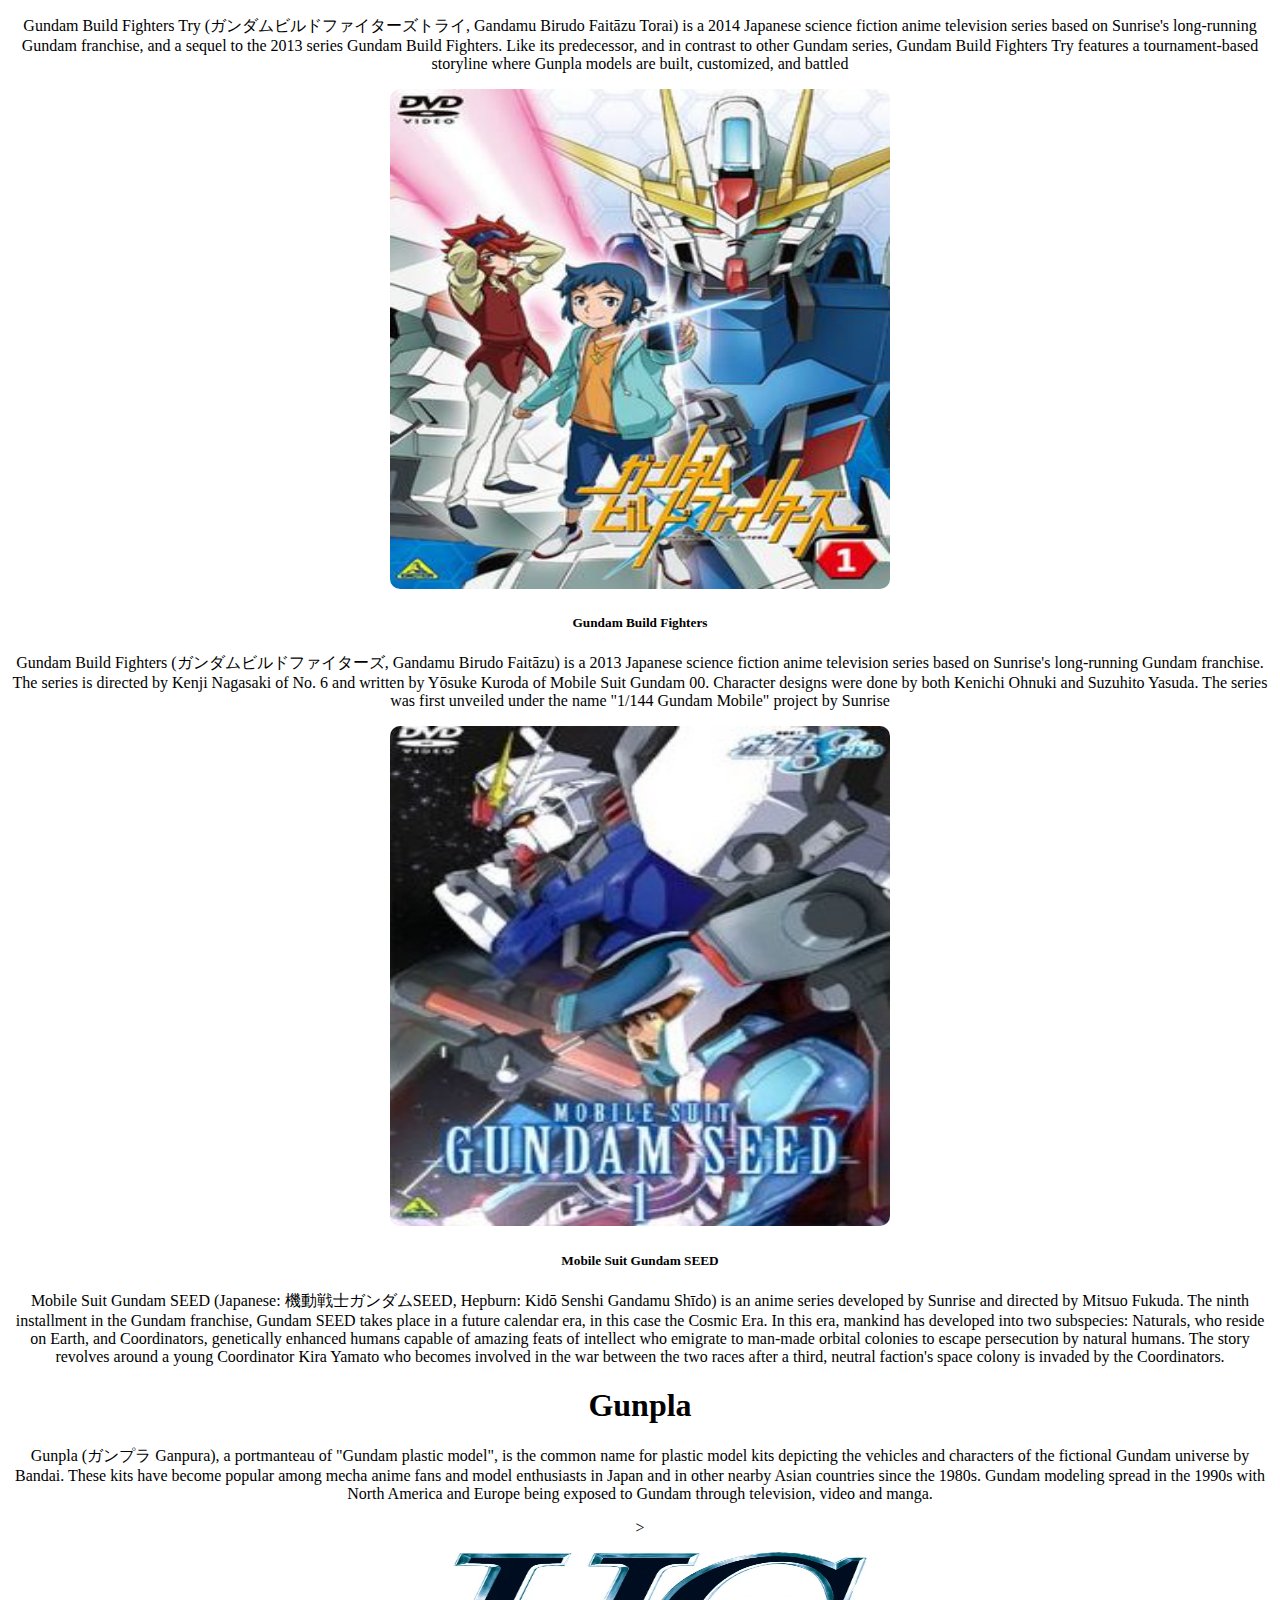
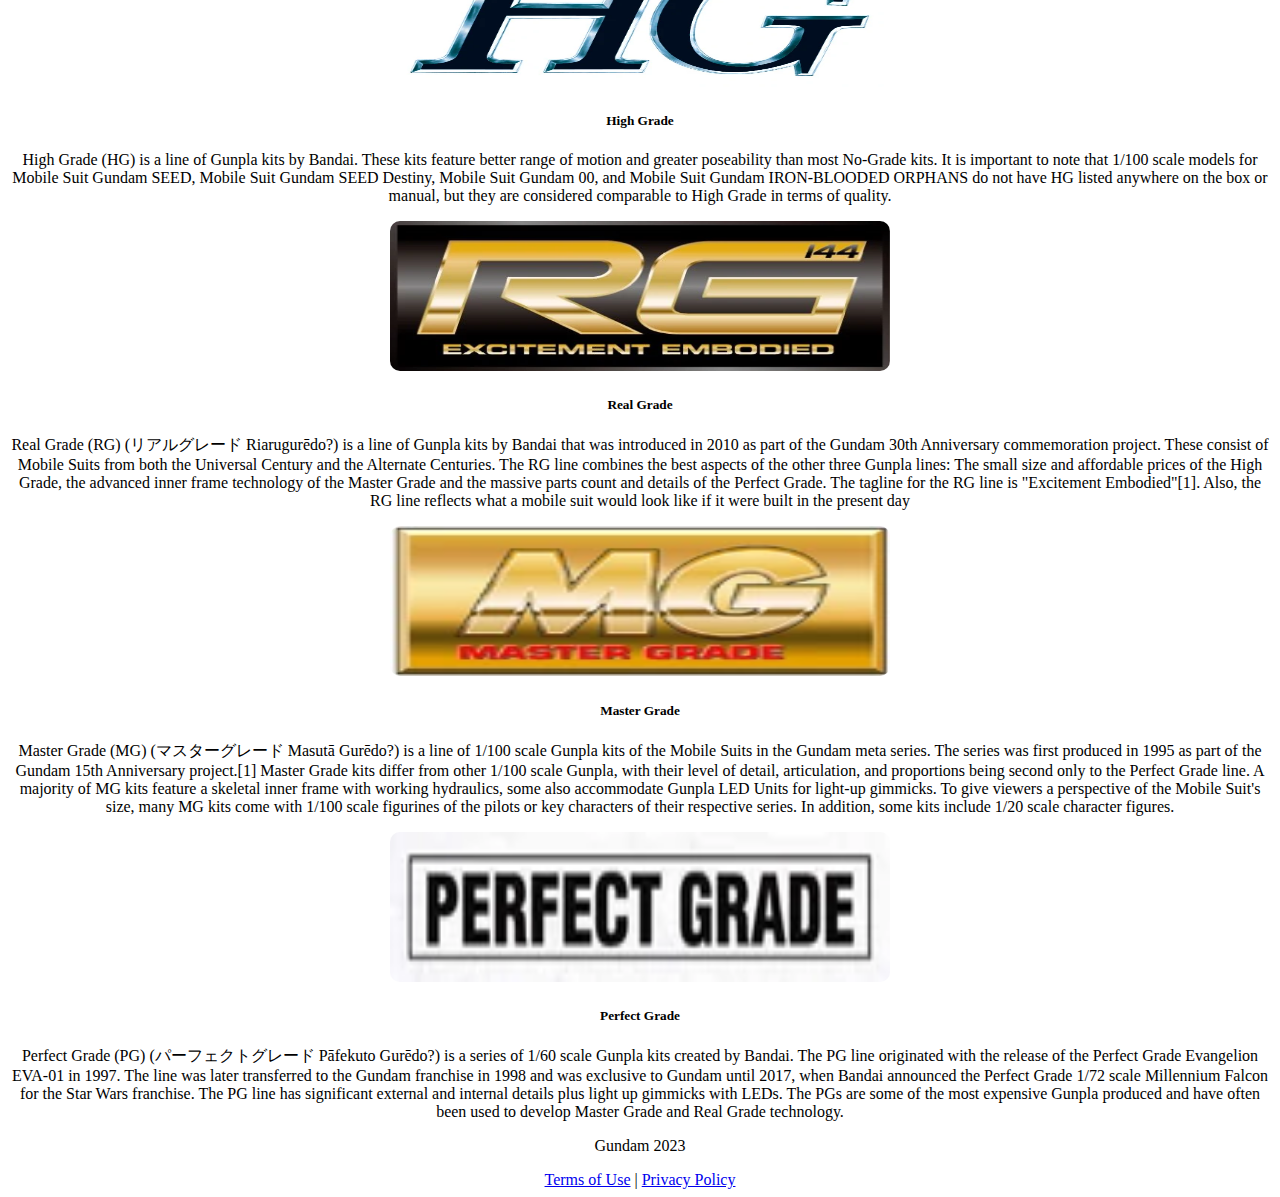
==== commit a74abe55: "Add files via upload" ====
--- a/index.html
+++ b/index.html
@@ -1,301 +1,303 @@
-
-<!DOCTYPE html>
-<html lang ="en">
-<head>
-    <meta charset="utf-8">
-    <meta name="viewport" content="witdh=device-with, initial-scale=1">
-    <title>Gundam</title>
-    <!-- bootstrap CSS-->
- 
-    
-    <script src="https://cdn.jsdelivr.net/npm/bootstrap@5.0.2/dist/js/bootstrap.bundle.min.js"></script>
-    <link rel="stylesheet" href="https://maxcdn.bootstrapcdn.com/bootstrap/4.5.2/css/bootstrap.min.css">
-<style>
-    body{
-        background-color: #6495ED;
-        border-radius: 0%;
-     
-    }
-    #more{display: none;}
-    div{
-        text-align: justify;
-    }
-    img ,div{
-        border-radius: 10px;
-    }
-    div {
-        text-align: center;
-        
-    }
-
-    .jumbotron{
-        
-        background-image: url("pngkey.com-gundam-png-2275741.png");
-        background-position: center;
-         background-repeat: no-repeat;
-         background-size:fill ;
-            
-    }
-    .lead{
-
-       font-style:normal;
-       font-weight: bolder;
-    }
-
-   
-</style>
- </head>
-<body>
-    
-
-    <nav class="navbar navbar-expand-lg navbar-dark bg-dark">
-        <div class="container-fluid">
-            <a href="#" class="navbar-brand">Gundam</a>
-            <button type="button" class="navbar-toggler" data-bs-toggle="collapse" data-bs-target="#navbarCollapse">
-                <span class="navbar-toggler-icon"></span>
-            </button>
-            <div class="collapse navbar-collapse" id="navbarCollapse">
-                <div class="navbar-nav">
-                    <a href="#" class="nav-item nav-link">Series</a>
-                    <a href="#" class="nav-item nav-link">Gallery</a>
-                    <a href="#" class="nav-item nav-link">Model</a>
-                    
-                </div>
-                
-                    
-            </div>
-        </div>
-    </nav>  
-
-    <header class="jumbotron jumbotron-fluid text-Black">
-      <div class="container text-center">
-        <h1>Gundam</h1>
-        <p>Gundam (Japanese: ガンダムシリーズ, Hepburn: Gandamu Shirīzu, lit. Gundam Series) is a Japanese military fiction media franchise. Created by Yoshiyuki Tomino and Sunrise (now Bandai Namco Filmworks), the franchise features giant robots, or mecha, with the name "Gundam". The franchise began on April 7, 1979, with Mobile Suit Gundam, a TV series that defined the "real robot" mecha anime genre by featuring giant robots called mobile suits (including the original titular mecha) in a militaristic setting. The popularity of the series and its merchandise spawned a franchise that includes 50 TV series, films and OVAs as well as manga, novels and video games, along with a whole industry of plastic model kits known as Gunpla which makes up 90 percent of the Japanese character plastic-model market.</p>
-        
-      </div>
-    </header>
-   
-
-
-
-
-<div
-id="carouselMultiItemExample"
-class="carousel slide carousel-dark text-center"
-data-mdb-ride="carousel"
->
-<div class="carousel-inner py-4">
-  
-  <div class="carousel-item active">
-    <div class="container">
-      <div class="row">
-        <div class="col-lg-4">
-          <div class="card">
-            <img
-            src="Gundam_00_DVD_Volume_1.jpg"
-            class="card-img-top"
-            
-          />
-          <div class="card-body">
-            <h5 class="card-title">Mobile Suit Gundam 00</h5>
-            <p class="card-text">
-              Mobile Suit Gundam 00 (機動戦士ガンダム00（ダブルオー）, Kidō Senshi Gandamu Daburu Ō, Mobile Suit Gundam Double-O) is a Japanese anime television series, the eleventh installment in Sunrise studio's long-running Gundam franchise[1] comprising two seasons. The series is set on a futuristic Earth and is centered on the exploits of the fictional paramilitary organization Celestial Being and its efforts to rid the world of war and conflict with a series of unique and extremely advanced mecha mobile suits known as "Gundams".
-            </p>
-             
-            </div>
-          </div>
-        </div>
-
-        <div class="col-lg-4 d-none d-lg-block">
-          <div class="card">
-            <img
-              src="The_Witch_from_Mercury.jpg"
-              class="card-img-top"
-              
-            />
-            <div class="card-body">
-              <h5 class="card-title">Mobile Suit Gundam: The Witch from Mercury</h5>
-              <p class="card-text">
-                Mobile Suit Gundam: The Witch from Mercury (Japanese: 機動戦士ガンダム 水星の魔女, Hepburn: Kidō Senshi Gandamu: Suisei no Majo) is a Japanese mecha anime series and the fifteenth mainline entry in Sunrise's long-running Gundam franchise. The series is directed by both Hiroshi Kobayashi and Ryō Andō and written by Ichirō Ōkouchi. It premiered in October 2022 on the JNN stations TBS and MBS.
-              </p>
-              
-            </div>
-          </div>
-        </div>
-
-
-        <div class="col-lg-4 d-none d-lg-block">
-            <div class="card">
-              <img
-                src="GTekketsu01.jpg"
-                class="card-img-top"
-                
-              />
-              <div class="card-body">
-                <h5 class="card-title">Mobile Suit Gundam: Iron-Blooded Orphans</h5>
-                <p class="card-text">
-                  Mobile Suit Gundam: Iron-Blooded Orphans (Japanese: 機動戦士ガンダム 鉄血のオルフェンズ, Hepburn: Kidō Senshi Gandamu Tekketsu no Orufenzu), also known as Gundam IBO and G-Tekketsu (Gの鉄血), is a 2015 Japanese mecha anime series and the fourteenth mainline entry in Sunrise's long-running Gundam franchise, succeeding Gundam Reconguista in G. The series is directed by Tatsuyuki Nagai and written by Mari Okada, It aired in Japan on MBS and other JNN stations from October 4, 2015 to March 27, 2016,[1] making this the first Gundam series to return to a Sunday late afternoon time slot since Mobile Suit Gundam Seed. A second season would premiere the following year on October 2, 2016.
-                </p>
-               
-              </div>
-            </div>
-          </div>
-
-          <div class="col-lg-4 d-none d-lg-block">
-            <div class="card">
-              <img
-                src="Gundam_Build_Fighters_Try_DVD1.jpg"
-                class="card-img-top"
-                
-              />
-              <div class="card-body">
-                <h5 class="card-title">Gundam Build Fighters Try</h5>
-                <p class="card-text">
-                    Gundam Build Fighters Try (ガンダムビルドファイターズトライ, Gandamu Birudo Faitāzu Torai) is a 2014 Japanese science fiction anime television series based on Sunrise's long-running Gundam franchise, and a sequel to the 2013 series Gundam Build Fighters. Like its predecessor, and in contrast to other Gundam series, Gundam Build Fighters Try features a tournament-based storyline where Gunpla models are built, customized, and battled
-              </div>
-            </div>
-          </div>
-
-          <div class="col-lg-4 d-none d-lg-block">
-            <div class="card">
-              <img
-                src="Gundam_Build_Fighters_DVD.jpg"
-                class="card-img-top"
-                
-              />
-              <div class="card-body">
-                <h5 class="card-title">Gundam Build Fighters</h5>
-                <p class="card-text">
-                  Gundam Build Fighters (ガンダムビルドファイターズ, Gandamu Birudo Faitāzu) is a 2013 Japanese science fiction anime television series based on Sunrise's long-running Gundam franchise. The series is directed by Kenji Nagasaki of No. 6 and written by Yōsuke Kuroda of Mobile Suit Gundam 00. Character designs were done by both Kenichi Ohnuki and Suzuhito Yasuda. The series was first unveiled under the name "1/144 Gundam Mobile" project by Sunrise</p>
-              
-              </div>
-            </div>
-          </div>
-
-        <div class="col-lg-4 d-none d-lg-block">
-          <div class="card">
-            <img
-              src="Seedfirstdvd.jpg"
-              class="card-img-top"
-              
-            />
-            <div class="card-body">
-              <h5 class="card-title">Mobile Suit Gundam SEED</h5>
-              <p class="card-text">
-                Mobile Suit Gundam SEED (Japanese: 機動戦士ガンダムSEED, Hepburn: Kidō Senshi Gandamu Shīdo) is an anime series developed by Sunrise and directed by Mitsuo Fukuda. The ninth installment in the Gundam franchise, Gundam SEED takes place in a future calendar era, in this case the Cosmic Era. In this era, mankind has developed into two subspecies: Naturals, who reside on Earth, and Coordinators, genetically enhanced humans capable of amazing feats of intellect who emigrate to man-made orbital colonies to escape persecution by natural humans. The story revolves around a young Coordinator Kira Yamato who becomes involved in the war between the two races after a third, neutral faction's space colony is invaded by the Coordinators.
-            </div>
-          </div>
-        </div>
-      </div>
-    </div>
-  </div>
-</div>
-</div>
-
-<div class="container-fluid">
-    <div class="p-2 my-4 bg-light rounded-3">
-        <h1>Gunpla</h1>
-        <p class="lead">Gunpla (ガンプラ Ganpura), a portmanteau of "Gundam plastic model", is the common name for plastic model kits depicting the vehicles and characters of the fictional Gundam universe by Bandai. These kits have become popular among mecha anime fans and model enthusiasts in Japan and in other nearby Asian countries since the 1980s. Gundam modeling spread in the 1990s with North America and Europe being exposed to Gundam through television, video and manga.</p>
-    </div>>
-
-
-    <div
-    id="carouselMultiItemExample"
-    class="carousel slide carousel-dark text-center"
-    data-mdb-ride="carousel"
-    >
-    <div class="carousel-inner py-4">
-      
-      <div class="carousel-item active">
-        <div class="container">
-          <div class="row">
-            <div class="col-lg-4">
-              <div class="card">
-                <img
-                src="HGlogo.jpg"
-                class="card-img-top"
-              />
-              <div class="card-body">
-                <h5 class="card-title">High Grade</h5>
-                <p class="card-text">
-                    High Grade (HG) is a line of Gunpla kits by Bandai. These kits feature better range of motion and greater poseability than most No-Grade kits. It is important to note that 1/100 scale models for Mobile Suit Gundam SEED, Mobile Suit Gundam SEED Destiny, Mobile Suit Gundam 00, and Mobile Suit Gundam IRON-BLOODED ORPHANS do not have HG listed anywhere on the box or manual, but they are considered comparable to High Grade in terms of quality.</p>
-                 
-                </div>
-              </div>
-            </div>
-    
-            <div class="col-lg-4 d-none d-lg-block">
-              <div class="card">
-                <img
-                  src="RGlogo.jpg"
-                  class="card-img-top"
-                 
-                />
-                <div class="card-body">
-                  <h5 class="card-title">Real Grade</h5>
-                  <p class="card-text">
-                    Real Grade (RG) (リアルグレード Riarugurēdo?) is a line of Gunpla kits by Bandai that was introduced in 2010 as part of the Gundam 30th Anniversary commemoration project. These consist of Mobile Suits from both the Universal Century and the Alternate Centuries. The RG line combines the best aspects of the other three Gunpla lines: The small size and affordable prices of the High Grade, the advanced inner frame technology of the Master Grade and the massive parts count and details of the Perfect Grade. The tagline for the RG line is "Excitement Embodied"[1]. Also, the RG line reflects what a mobile suit would look like if it were built in the present day</p>
-                  
-                </div>
-              </div>
-            </div>
-    
-    
-           
-    
-            <div class="col-lg-4 d-none d-lg-block">
-              <div class="card">
-                <img
-                  src="MGlogo.jpg"
-                  class="card-img-top"
-                  
-                />
-                <div class="card-body">
-                  <h5 class="card-title">Master Grade</h5>
-                  <p class="card-text">
-                    Master Grade (MG) (マスターグレード Masutā Gurēdo?) is a line of 1/100 scale Gunpla kits of the Mobile Suits in the Gundam meta series. The series was first produced in 1995 as part of the Gundam 15th Anniversary project.[1]
-
-                    Master Grade kits differ from other 1/100 scale Gunpla, with their level of detail, articulation, and proportions being second only to the Perfect Grade line. A majority of MG kits feature a skeletal inner frame with working hydraulics, some also accommodate Gunpla LED Units for light-up gimmicks. To give viewers a perspective of the Mobile Suit's size, many MG kits come with 1/100 scale figurines of the pilots or key characters of their respective series. In addition, some kits include 1/20 scale character figures.
-                    </p>
-                </div>
-              </div>
-            </div>
-
-
-            <div class="col-lg-4 d-none d-lg-block">
-                <div class="card">
-                  <img
-                    src="PGLogo.jpg"
-                    class="card-img-top"
-                   
-                  />
-                  <div class="card-body">
-                    <h5 class="card-title">Perfect Grade</h5>
-                    <p class="card-text">
-                        Perfect Grade (PG) (パーフェクトグレード Pāfekuto Gurēdo?) is a series of 1/60 scale Gunpla kits created by Bandai. The PG line originated with the release of the Perfect Grade Evangelion EVA-01 in 1997. The line was later transferred to the Gundam franchise in 1998 and was exclusive to Gundam until 2017, when Bandai announced the Perfect Grade 1/72 scale Millennium Falcon for the Star Wars franchise. The PG line has significant external and internal details plus light up gimmicks with LEDs. The PGs are some of the most expensive Gunpla produced and have often been used to develop Master Grade and Real Grade technology.</p>
-                  </div>
-                </div>
-              </div>
-
-
-          </div>
-        </div>
-      </div>
-    </div>
-    </div>
-
-        <footer>
-            <div class="row">
-                <div class="col-md-6">
-                    <p>Gundam 2023</p>
-                </div>
-                <div class="col-md-6 text-md-end">
-                    <a href="#" class="text-dark">Terms of Use</a>
-                    <span class="text-muted mx-2">|</span>
-                    <a href="#" class="text-dark">Privacy Policy</a>
-                </div>
-            </div>
-        </footer>
-</body>
- </html>
- 
+
+<!DOCTYPE html>
+<html lang ="en">
+<head>
+    <meta charset="utf-8">
+    <meta name="viewport" content="width=device-width, initial-scale=1, shrink-to-fit=no" />
+    <title>Gundam</title>
+   
+ 
+    
+    <script src="https://cdn.jsdelivr.net/npm/bootstrap@5.0.2/dist/js/bootstrap.bundle.min.js"></script>
+    <link href="https://drive.google.com/uc?export=view&id=1auDMrQVpWPZl6NFJgUl162RqK7K7cuYf" rel="stylesheet" />
+    <script src="https://cdn.jsdelivr.net/npm/bootstrap@5.0.2/dist/js/bootstrap.bundle.min.js"></script>
+<style>
+    body{
+        background-image: url(https://png.pngtree.com/background/20210711/original/pngtree-electronic-technology-website-texture-background-banner-picture-image_1065222.jpg);
+        background-repeat: no-repeat;
+        background-size: cover;
+        border-radius: 0%;
+     
+    }
+    #more{display: none;}
+    div{
+        text-align: justify;
+    }
+    img ,div{
+        border-radius: 10px;
+    }
+    div {
+        text-align: center;
+        
+    }
+    .lead{
+
+       font-style:normal;
+       font-weight: bolder;
+    }
+   
+</style>
+ </head>
+<body>
+    
+
+    <nav class="navbar navbar-expand-lg navbar-dark bg-dark">
+        <div class="container-fluid">
+            <a href="#" class="navbar-brand">Gundam</a>
+            <button type="button" class="navbar-toggler" data-bs-toggle="collapse" data-bs-target="#navbarCollapse">
+                <span class="navbar-toggler-icon"></span>
+            </button>
+            <div class="collapse navbar-collapse" id="navbarCollapse">
+                <div class="navbar-nav">
+                    <a href="#" class="nav-item nav-link">Series</a>
+                    <a href="#" class="nav-item nav-link">Gallery</a>
+                    <a href="#" class="nav-item nav-link">Model</a>
+                    
+                </div>
+                
+                    
+            </div>
+        </div>
+    </nav>  
+    <div class="row gx-4 gx-lg-5 align-items-center my-5">
+      <div class="col-lg-7"><img class="img-fluid rounded mb-4 mb-lg-0" src="pngkey.com-gundam-png-2275741.png" alt="..." width="900" height="400"/></div>
+      <div class="col-lg-5">
+          <h1 class="font-weight-light">Gundam</h1>
+          <p class="text-white" text-align:justify >Gundam (Japanese: ガンダムシリーズ, Hepburn: Gandamu Shirīzu, lit. Gundam Series) is a Japanese military fiction media franchise. Created by Yoshiyuki Tomino and Sunrise (now Bandai Namco Filmworks), the franchise features giant robots, or mecha, with the name "Gundam". The franchise began on April 7, 1979, with Mobile Suit Gundam, a TV series that defined the "real robot" mecha anime genre by featuring giant robots called mobile suits (including the original titular mecha) in a militaristic setting. The popularity of the series and its merchandise spawned a franchise that includes 50 TV series, films and OVAs as well as manga, novels and video games, along with a whole industry of plastic model kits known as Gunpla which makes up 90 percent of the Japanese character plastic-model market.</p>
+      </div>
+  </div>
+  
+     
+        
+      </div>
+    </header>
+   
+
+
+
+    <div class="container-fluid">
+      <div class="p-2 my-4 bg-dark rounded-3">
+          <h1 class="text-white">Gundam Series</h1>
+      </div>>
+<div
+id="carouselMultiItemExample"
+class="carousel slide carousel-dark text-center"
+data-mdb-ride="carousel"
+>
+<div class="carousel-inner py-4">
+  
+  <div class="carousel-item active">
+    <div class="container">
+      <div class="row">
+        <div class="col-lg-4">
+          <div class="card">
+            <img
+            src="Gundam_00_DVD_Volume_1.jpg"
+            class="card-img-top"
+            width="500" height="500"
+            
+          />
+          <div class="card-body">
+            <h5 class="card-title">Mobile Suit Gundam 00</h5>
+            <p class="card-text">
+              Mobile Suit Gundam 00 (機動戦士ガンダム00（ダブルオー）, Kidō Senshi Gandamu Daburu Ō, Mobile Suit Gundam Double-O) is a Japanese anime television series, the eleventh installment in Sunrise studio's long-running Gundam franchise[1] comprising two seasons. The series is set on a futuristic Earth and is centered on the exploits of the fictional paramilitary organization Celestial Being and its efforts to rid the world of war and conflict with a series of unique and extremely advanced mecha mobile suits known as "Gundams".
+            </p>
+             
+            </div>
+          </div>
+        </div>
+
+        <div class="col-lg-4 d-none d-lg-block">
+          <div class="card">
+            <img
+              src="The_Witch_from_Mercury.jpg"
+              class="card-img-top"
+              width="500" height="500"
+              
+            />
+            <div class="card-body">
+              <h5 class="card-title">Mobile Suit Gundam: The Witch from Mercury</h5>
+              <p class="card-text">
+                Mobile Suit Gundam: The Witch from Mercury (Japanese: 機動戦士ガンダム 水星の魔女, Hepburn: Kidō Senshi Gandamu: Suisei no Majo) is a Japanese mecha anime series and the fifteenth mainline entry in Sunrise's long-running Gundam franchise. The series is directed by both Hiroshi Kobayashi and Ryō Andō and written by Ichirō Ōkouchi. It premiered in October 2022 on the JNN stations TBS and MBS.
+              </p>
+              
+            </div>
+          </div>
+        </div>
+
+
+        <div class="col-lg-4 d-none d-lg-block">
+            <div class="card">
+              <img
+                src="GTekketsu01.jpg"
+                class="card-img-top"
+                width="500" height="500"
+              />
+              <div class="card-body">
+                <h5 class="card-title">Mobile Suit Gundam: Iron-Blooded Orphans</h5>
+                <p class="card-text">
+                  Mobile Suit Gundam: Iron-Blooded Orphans (Japanese: 機動戦士ガンダム 鉄血のオルフェンズ, Hepburn: Kidō Senshi Gandamu Tekketsu no Orufenzu), also known as Gundam IBO and G-Tekketsu (Gの鉄血), is a 2015 Japanese mecha anime series and the fourteenth mainline entry in Sunrise's long-running Gundam franchise, succeeding Gundam Reconguista in G. The series is directed by Tatsuyuki Nagai and written by Mari Okada, It aired in Japan on MBS and other JNN stations from October 4, 2015 to March 27, 2016,[1] making this the first Gundam series to return to a Sunday late afternoon time slot since Mobile Suit Gundam Seed. A second season would premiere the following year on October 2, 2016.
+                </p>
+               
+              </div>
+            </div>
+          </div>
+
+          <div class="col-lg-4 d-none d-lg-block">
+            <div class="card">
+              <img
+                src="Gundam_Build_Fighters_Try_DVD1.jpg"
+                class="card-img-top"
+                width="500" height="500"
+              />
+              <div class="card-body">
+                <h5 class="card-title">Gundam Build Fighters Try</h5>
+                <p class="card-text">
+                    Gundam Build Fighters Try (ガンダムビルドファイターズトライ, Gandamu Birudo Faitāzu Torai) is a 2014 Japanese science fiction anime television series based on Sunrise's long-running Gundam franchise, and a sequel to the 2013 series Gundam Build Fighters. Like its predecessor, and in contrast to other Gundam series, Gundam Build Fighters Try features a tournament-based storyline where Gunpla models are built, customized, and battled
+              </div>
+            </div>
+          </div>
+
+          <div class="col-lg-4 d-none d-lg-block">
+            <div class="card">
+              <img
+                src="Gundam_Build_Fighters_DVD.jpg"
+                class="card-img-top"
+                width="500" height="500"
+              />
+              <div class="card-body">
+                <h5 class="card-title">Gundam Build Fighters</h5>
+                <p class="card-text">
+                  Gundam Build Fighters (ガンダムビルドファイターズ, Gandamu Birudo Faitāzu) is a 2013 Japanese science fiction anime television series based on Sunrise's long-running Gundam franchise. The series is directed by Kenji Nagasaki of No. 6 and written by Yōsuke Kuroda of Mobile Suit Gundam 00. Character designs were done by both Kenichi Ohnuki and Suzuhito Yasuda. The series was first unveiled under the name "1/144 Gundam Mobile" project by Sunrise</p>
+              
+              </div>
+            </div>
+          </div>
+
+        <div class="col-lg-4 d-none d-lg-block">
+          <div class="card">
+            <img
+              src="Seedfirstdvd.jpg"
+              class="card-img-top"
+              width="500" height="500"
+            />
+            <div class="card-body">
+              <h5 class="card-title">Mobile Suit Gundam SEED</h5>
+              <p class="card-text">
+                Mobile Suit Gundam SEED (Japanese: 機動戦士ガンダムSEED, Hepburn: Kidō Senshi Gandamu Shīdo) is an anime series developed by Sunrise and directed by Mitsuo Fukuda. The ninth installment in the Gundam franchise, Gundam SEED takes place in a future calendar era, in this case the Cosmic Era. In this era, mankind has developed into two subspecies: Naturals, who reside on Earth, and Coordinators, genetically enhanced humans capable of amazing feats of intellect who emigrate to man-made orbital colonies to escape persecution by natural humans. The story revolves around a young Coordinator Kira Yamato who becomes involved in the war between the two races after a third, neutral faction's space colony is invaded by the Coordinators.
+            </div>
+          </div>
+        </div>
+      </div>
+    </div>
+  </div>
+</div>
+</div>
+
+<div class="container-fluid">
+    <div class="p-2 my-4 bg-dark rounded-3">
+        <h1 class="text-white">Gunpla</h1>
+        <p class="text-white">Gunpla (ガンプラ Ganpura), a portmanteau of "Gundam plastic model", is the common name for plastic model kits depicting the vehicles and characters of the fictional Gundam universe by Bandai. These kits have become popular among mecha anime fans and model enthusiasts in Japan and in other nearby Asian countries since the 1980s. Gundam modeling spread in the 1990s with North America and Europe being exposed to Gundam through television, video and manga.</p>
+    </div>>
+  
+    <div
+    id="carouselMultiItemExample"
+    class="carousel slide carousel-dark text-center"
+    data-mdb-ride="carousel"
+    >
+    <div class="carousel-inner py-4">
+      
+      <div class="carousel-item active">
+        <div class="container">
+          <div class="row">
+            <div class="col-lg-4">
+              <div class="card">
+                <img
+                src="HGlogo.jpg"
+                class="card-img-top"
+                width="500" height="150"
+              />
+              <div class="card-body">
+                <h5 class="card-title">High Grade</h5>
+                <p class="card-text">
+                    High Grade (HG) is a line of Gunpla kits by Bandai. These kits feature better range of motion and greater poseability than most No-Grade kits. It is important to note that 1/100 scale models for Mobile Suit Gundam SEED, Mobile Suit Gundam SEED Destiny, Mobile Suit Gundam 00, and Mobile Suit Gundam IRON-BLOODED ORPHANS do not have HG listed anywhere on the box or manual, but they are considered comparable to High Grade in terms of quality.</p>
+                 
+                </div>
+              </div>
+            </div>
+    
+            <div class="col-lg-4 d-none d-lg-block">
+              <div class="card">
+                <img
+                  src="RGlogo.jpg"
+                  class="card-img-top"
+                  width="500" height="150"
+                />
+                <div class="card-body">
+                  <h5 class="card-title">Real Grade</h5>
+                  <p class="card-text">
+                    Real Grade (RG) (リアルグレード Riarugurēdo?) is a line of Gunpla kits by Bandai that was introduced in 2010 as part of the Gundam 30th Anniversary commemoration project. These consist of Mobile Suits from both the Universal Century and the Alternate Centuries. The RG line combines the best aspects of the other three Gunpla lines: The small size and affordable prices of the High Grade, the advanced inner frame technology of the Master Grade and the massive parts count and details of the Perfect Grade. The tagline for the RG line is "Excitement Embodied"[1]. Also, the RG line reflects what a mobile suit would look like if it were built in the present day</p>
+                  
+                </div>
+              </div>
+            </div>
+    
+    
+           
+    
+            <div class="col-lg-4 d-none d-lg-block">
+              <div class="card">
+                <img
+                  src="MGlogo.jpg"
+                  class="card-img-top"
+                  width="500" height="150"
+                />
+                <div class="card-body">
+                  <h5 class="card-title">Master Grade</h5>
+                  <p class="card-text">
+                    Master Grade (MG) (マスターグレード Masutā Gurēdo?) is a line of 1/100 scale Gunpla kits of the Mobile Suits in the Gundam meta series. The series was first produced in 1995 as part of the Gundam 15th Anniversary project.[1]
+
+                    Master Grade kits differ from other 1/100 scale Gunpla, with their level of detail, articulation, and proportions being second only to the Perfect Grade line. A majority of MG kits feature a skeletal inner frame with working hydraulics, some also accommodate Gunpla LED Units for light-up gimmicks. To give viewers a perspective of the Mobile Suit's size, many MG kits come with 1/100 scale figurines of the pilots or key characters of their respective series. In addition, some kits include 1/20 scale character figures.
+                    </p>
+                </div>
+              </div>
+            </div>
+
+
+            <div class="col-lg-4 d-none d-lg-block">
+                <div class="card">
+                  <img
+                    src="PGLogo.jpg"
+                    class="card-img-top"
+                    width="500" height="150"
+                  />
+                  <div class="card-body">
+                    <h5 class="card-title">Perfect Grade</h5>
+                    <p class="card-text">
+                        Perfect Grade (PG) (パーフェクトグレード Pāfekuto Gurēdo?) is a series of 1/60 scale Gunpla kits created by Bandai. The PG line originated with the release of the Perfect Grade Evangelion EVA-01 in 1997. The line was later transferred to the Gundam franchise in 1998 and was exclusive to Gundam until 2017, when Bandai announced the Perfect Grade 1/72 scale Millennium Falcon for the Star Wars franchise. The PG line has significant external and internal details plus light up gimmicks with LEDs. The PGs are some of the most expensive Gunpla produced and have often been used to develop Master Grade and Real Grade technology.</p>
+                  </div>
+                </div>
+              </div>
+
+
+          </div>
+        </div>
+      </div>
+    </div>
+    </div>
+
+        <footer class="py-5 bg-dark">
+            <div class="row">
+                <div class="text-white">
+                    <p>Gundam 2023</p>
+                </div>
+                <div class="container px-4 px-lg-5">
+                    <a href="#" class="text-white">Terms of Use</a>
+                    <span class="text-muted mx-2">|</span>
+                    <a href="#" class="text-white">Privacy Policy</a>
+                </div>
+            </div>
+        </footer>
+</body>
+ </html>
+ 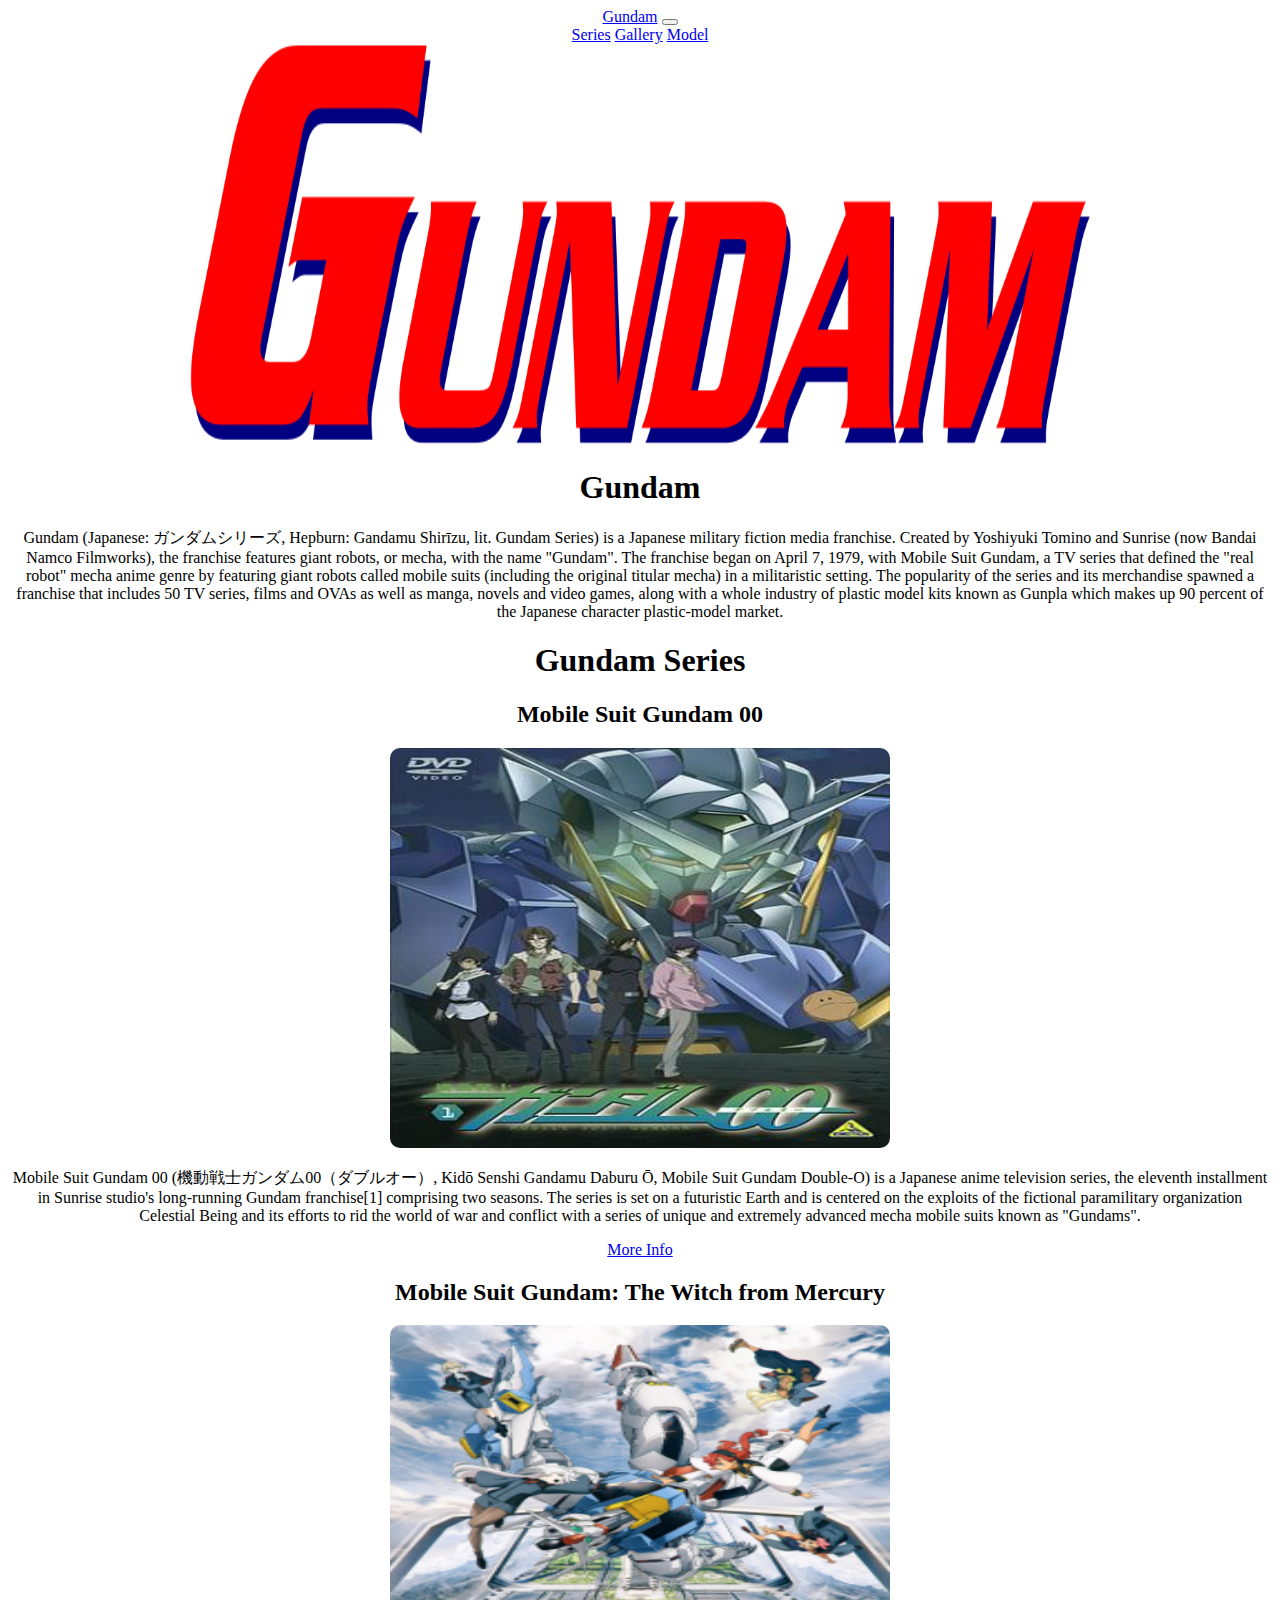
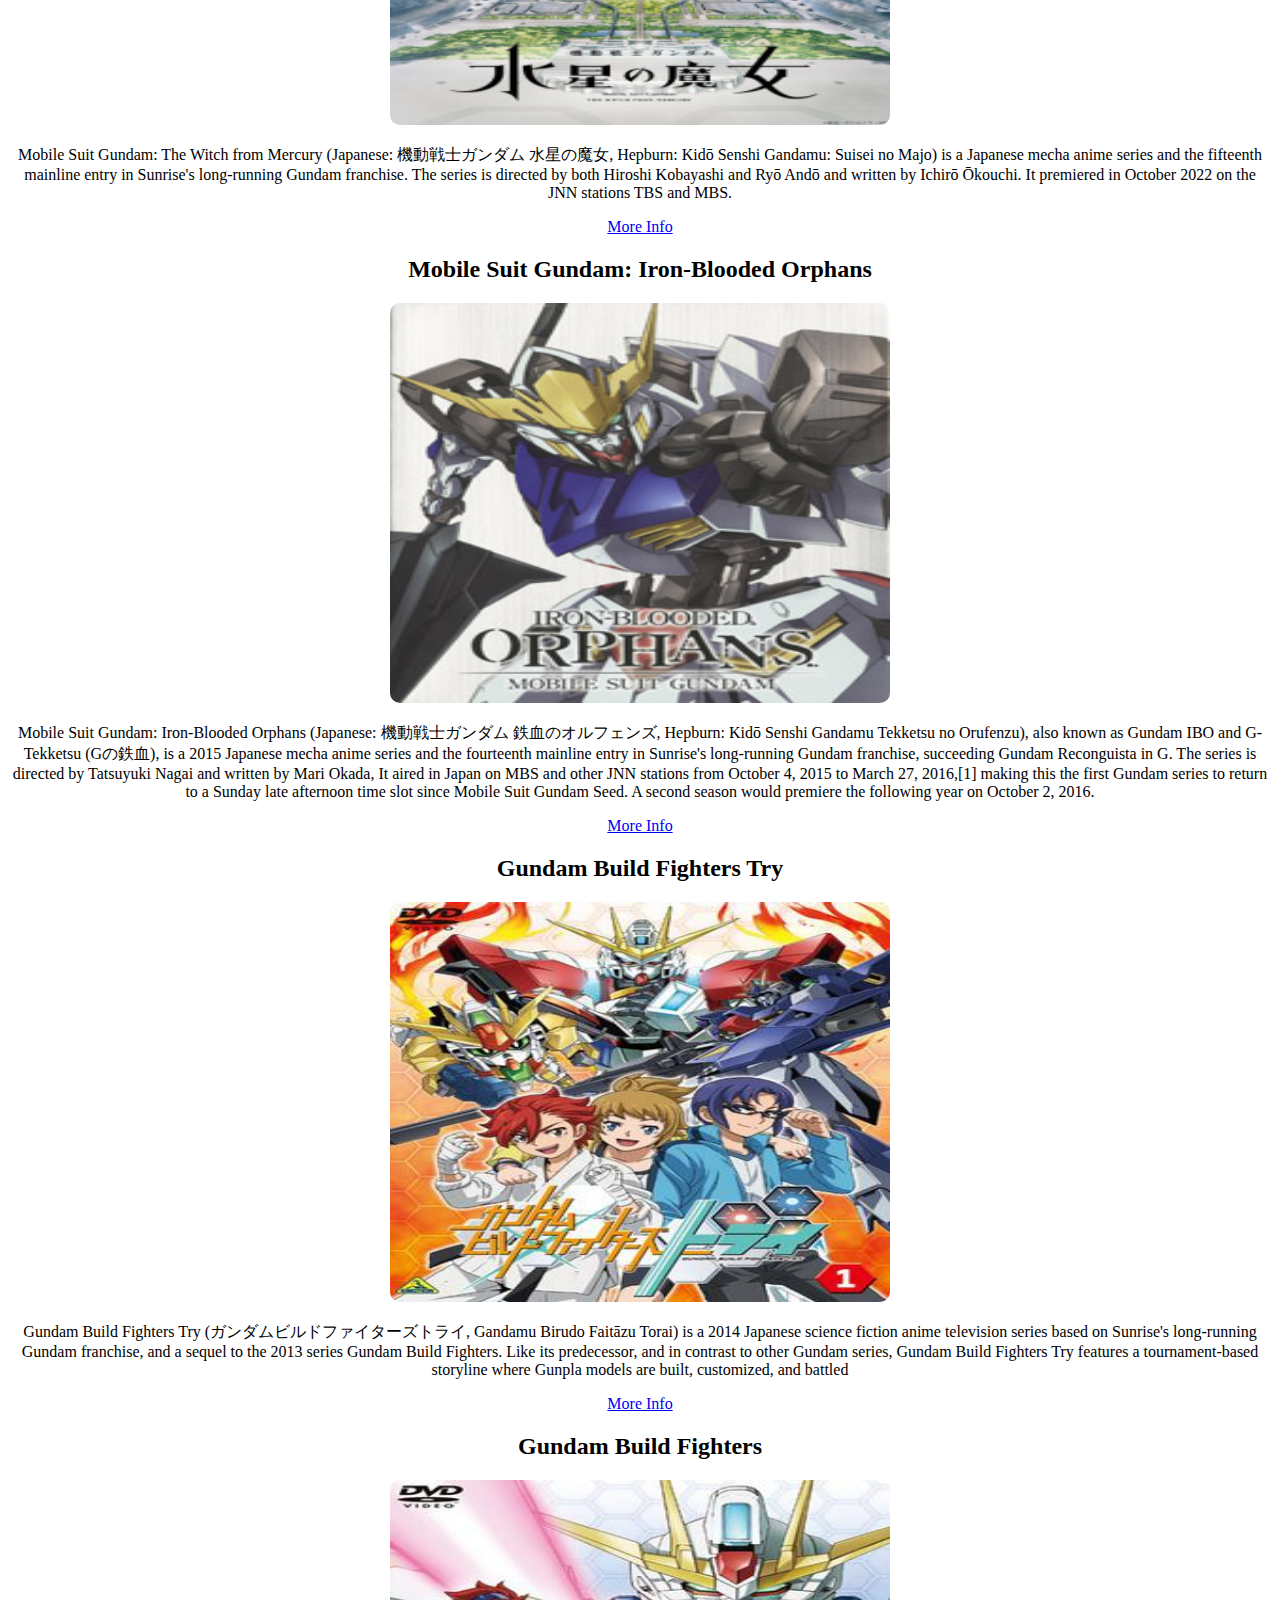
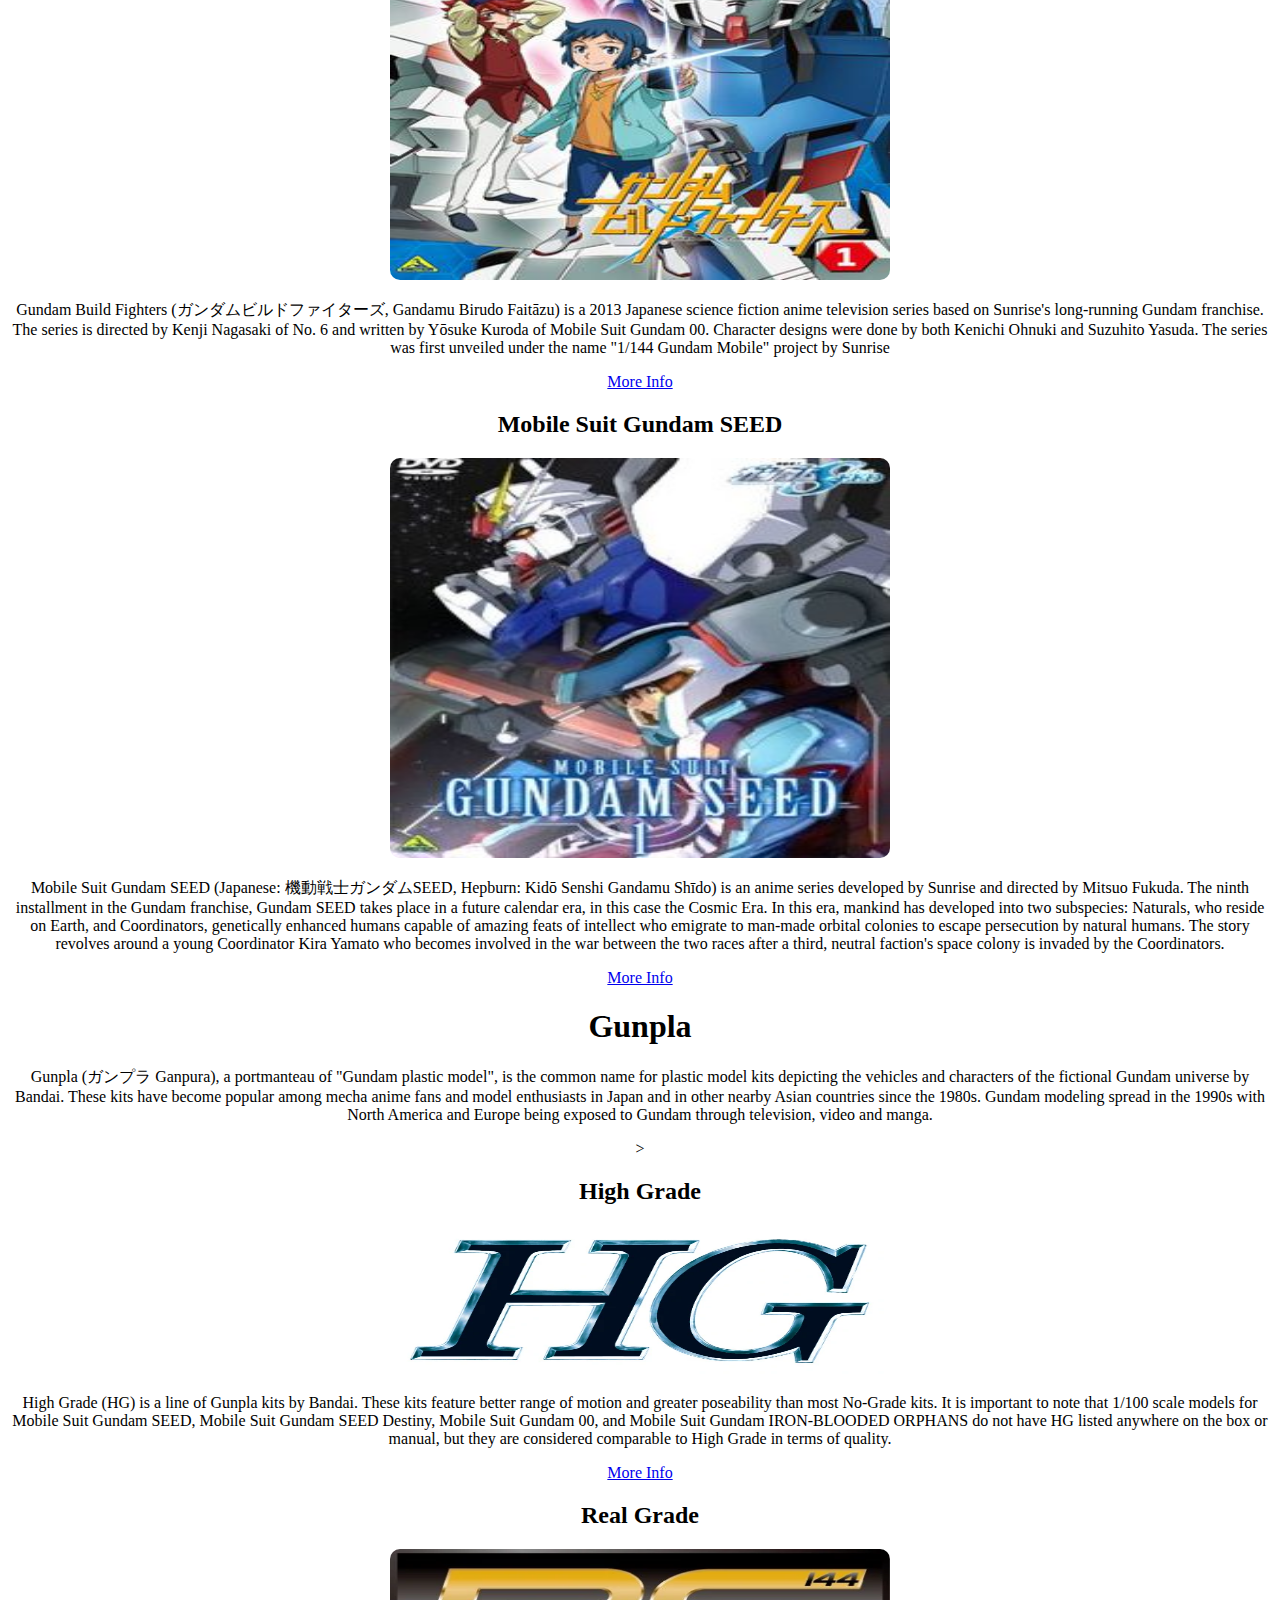
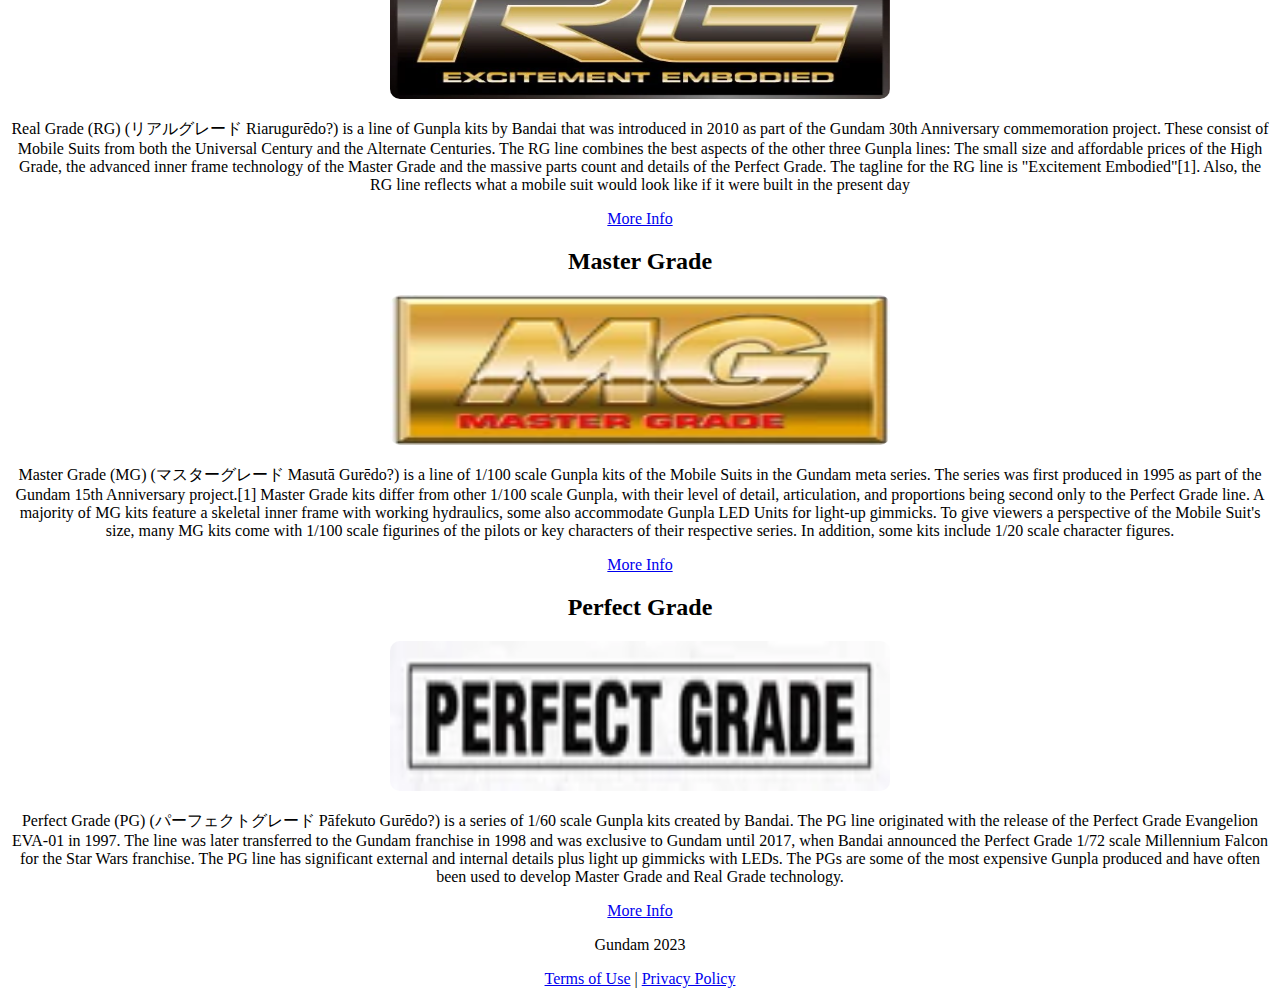
==== commit 7f2dc7a1: "update" ====
--- a/index.html
+++ b/index.html
@@ -65,134 +65,94 @@
           <h1 class="font-weight-light">Gundam</h1>
           <p class="text-white" text-align:justify >Gundam (Japanese: ガンダムシリーズ, Hepburn: Gandamu Shirīzu, lit. Gundam Series) is a Japanese military fiction media franchise. Created by Yoshiyuki Tomino and Sunrise (now Bandai Namco Filmworks), the franchise features giant robots, or mecha, with the name "Gundam". The franchise began on April 7, 1979, with Mobile Suit Gundam, a TV series that defined the "real robot" mecha anime genre by featuring giant robots called mobile suits (including the original titular mecha) in a militaristic setting. The popularity of the series and its merchandise spawned a franchise that includes 50 TV series, films and OVAs as well as manga, novels and video games, along with a whole industry of plastic model kits known as Gunpla which makes up 90 percent of the Japanese character plastic-model market.</p>
       </div>
-  </div>
-  
-     
-        
+  </div>      
       </div>
     </header>
-   
-
-
-
     <div class="container-fluid">
       <div class="p-2 my-4 bg-dark rounded-3">
           <h1 class="text-white">Gundam Series</h1>
-      </div>>
-<div
-id="carouselMultiItemExample"
-class="carousel slide carousel-dark text-center"
-data-mdb-ride="carousel"
->
-<div class="carousel-inner py-4">
-  
-  <div class="carousel-item active">
-    <div class="container">
-      <div class="row">
-        <div class="col-lg-4">
-          <div class="card">
-            <img
-            src="Gundam_00_DVD_Volume_1.jpg"
-            class="card-img-top"
-            width="500" height="500"
-            
-          />
-          <div class="card-body">
-            <h5 class="card-title">Mobile Suit Gundam 00</h5>
-            <p class="card-text">
-              Mobile Suit Gundam 00 (機動戦士ガンダム00（ダブルオー）, Kidō Senshi Gandamu Daburu Ō, Mobile Suit Gundam Double-O) is a Japanese anime television series, the eleventh installment in Sunrise studio's long-running Gundam franchise[1] comprising two seasons. The series is set on a futuristic Earth and is centered on the exploits of the fictional paramilitary organization Celestial Being and its efforts to rid the world of war and conflict with a series of unique and extremely advanced mecha mobile suits known as "Gundams".
-            </p>
-             
-            </div>
-          </div>
-        </div>
-
-        <div class="col-lg-4 d-none d-lg-block">
-          <div class="card">
-            <img
-              src="The_Witch_from_Mercury.jpg"
-              class="card-img-top"
-              width="500" height="500"
-              
-            />
-            <div class="card-body">
-              <h5 class="card-title">Mobile Suit Gundam: The Witch from Mercury</h5>
-              <p class="card-text">
-                Mobile Suit Gundam: The Witch from Mercury (Japanese: 機動戦士ガンダム 水星の魔女, Hepburn: Kidō Senshi Gandamu: Suisei no Majo) is a Japanese mecha anime series and the fifteenth mainline entry in Sunrise's long-running Gundam franchise. The series is directed by both Hiroshi Kobayashi and Ryō Andō and written by Ichirō Ōkouchi. It premiered in October 2022 on the JNN stations TBS and MBS.
-              </p>
-              
-            </div>
-          </div>
-        </div>
-
-
-        <div class="col-lg-4 d-none d-lg-block">
-            <div class="card">
-              <img
-                src="GTekketsu01.jpg"
-                class="card-img-top"
-                width="500" height="500"
-              />
-              <div class="card-body">
-                <h5 class="card-title">Mobile Suit Gundam: Iron-Blooded Orphans</h5>
-                <p class="card-text">
-                  Mobile Suit Gundam: Iron-Blooded Orphans (Japanese: 機動戦士ガンダム 鉄血のオルフェンズ, Hepburn: Kidō Senshi Gandamu Tekketsu no Orufenzu), also known as Gundam IBO and G-Tekketsu (Gの鉄血), is a 2015 Japanese mecha anime series and the fourteenth mainline entry in Sunrise's long-running Gundam franchise, succeeding Gundam Reconguista in G. The series is directed by Tatsuyuki Nagai and written by Mari Okada, It aired in Japan on MBS and other JNN stations from October 4, 2015 to March 27, 2016,[1] making this the first Gundam series to return to a Sunday late afternoon time slot since Mobile Suit Gundam Seed. A second season would premiere the following year on October 2, 2016.
-                </p>
-               
-              </div>
-            </div>
-          </div>
-
-          <div class="col-lg-4 d-none d-lg-block">
-            <div class="card">
-              <img
-                src="Gundam_Build_Fighters_Try_DVD1.jpg"
-                class="card-img-top"
-                width="500" height="500"
-              />
-              <div class="card-body">
-                <h5 class="card-title">Gundam Build Fighters Try</h5>
-                <p class="card-text">
-                    Gundam Build Fighters Try (ガンダムビルドファイターズトライ, Gandamu Birudo Faitāzu Torai) is a 2014 Japanese science fiction anime television series based on Sunrise's long-running Gundam franchise, and a sequel to the 2013 series Gundam Build Fighters. Like its predecessor, and in contrast to other Gundam series, Gundam Build Fighters Try features a tournament-based storyline where Gunpla models are built, customized, and battled
-              </div>
-            </div>
-          </div>
-
-          <div class="col-lg-4 d-none d-lg-block">
-            <div class="card">
-              <img
-                src="Gundam_Build_Fighters_DVD.jpg"
-                class="card-img-top"
-                width="500" height="500"
-              />
-              <div class="card-body">
-                <h5 class="card-title">Gundam Build Fighters</h5>
-                <p class="card-text">
-                  Gundam Build Fighters (ガンダムビルドファイターズ, Gandamu Birudo Faitāzu) is a 2013 Japanese science fiction anime television series based on Sunrise's long-running Gundam franchise. The series is directed by Kenji Nagasaki of No. 6 and written by Yōsuke Kuroda of Mobile Suit Gundam 00. Character designs were done by both Kenichi Ohnuki and Suzuhito Yasuda. The series was first unveiled under the name "1/144 Gundam Mobile" project by Sunrise</p>
-              
-              </div>
-            </div>
-          </div>
-
-        <div class="col-lg-4 d-none d-lg-block">
-          <div class="card">
-            <img
-              src="Seedfirstdvd.jpg"
-              class="card-img-top"
-              width="500" height="500"
-            />
-            <div class="card-body">
-              <h5 class="card-title">Mobile Suit Gundam SEED</h5>
-              <p class="card-text">
-                Mobile Suit Gundam SEED (Japanese: 機動戦士ガンダムSEED, Hepburn: Kidō Senshi Gandamu Shīdo) is an anime series developed by Sunrise and directed by Mitsuo Fukuda. The ninth installment in the Gundam franchise, Gundam SEED takes place in a future calendar era, in this case the Cosmic Era. In this era, mankind has developed into two subspecies: Naturals, who reside on Earth, and Coordinators, genetically enhanced humans capable of amazing feats of intellect who emigrate to man-made orbital colonies to escape persecution by natural humans. The story revolves around a young Coordinator Kira Yamato who becomes involved in the war between the two races after a third, neutral faction's space colony is invaded by the Coordinators.
-            </div>
-          </div>
-        </div>
-      </div>
+      </div>
+
+
+      <div class="row gx-4 gx-lg-5">
+        <div class="col-md-4 mb-5">
+            <div class="card h-100">
+                <div class="card-body">
+                    <h2 class="card-title">Mobile Suit Gundam 00</h2>
+                    <img class="card-img-top" src="Gundam_00_DVD_Volume_1.jpg" alt="Card image cap" width="500" height="400">
+                    <p class="card-text">Mobile Suit Gundam 00 (機動戦士ガンダム00（ダブルオー）, Kidō Senshi Gandamu Daburu Ō, Mobile Suit Gundam Double-O) is a Japanese anime television series, the eleventh installment in Sunrise studio's long-running Gundam franchise[1] comprising two seasons. The series is set on a futuristic Earth and is centered on the exploits of the fictional paramilitary organization Celestial Being and its efforts to rid the world of war and conflict with a series of unique and extremely advanced mecha mobile suits known as "Gundams".
+                    </p>
+                  </div>
+                <div class="card-footer"><a class="btn btn-primary btn-sm" href="#!">More Info</a></div>
+            </div>
+        </div>
+        <div class="col-md-4 mb-5">
+            <div class="card h-100">
+                <div class="card-body">
+                    <h2 class="card-title">Mobile Suit Gundam: The Witch from Mercury</h2>
+                    <img class="card-img-top" src="The_Witch_from_Mercury.jpg" alt="Card image cap" width="500" height="400">
+                    <p class="card-text">Mobile Suit Gundam: The Witch from Mercury (Japanese: 機動戦士ガンダム 水星の魔女, Hepburn: Kidō Senshi Gandamu: Suisei no Majo) is a Japanese mecha anime series and the fifteenth mainline entry in Sunrise's long-running Gundam franchise. The series is directed by both Hiroshi Kobayashi and Ryō Andō and written by Ichirō Ōkouchi. It premiered in October 2022 on the JNN stations TBS and MBS.
+                    </p>
+                </div>
+                <div class="card-footer"><a class="btn btn-primary btn-sm" href="#!">More Info</a></div>
+            </div>
+        </div>
+        <div class="col-md-4 mb-5">
+            <div class="card h-100">
+                <div class="card-body">
+                    <h2 class="card-title">Mobile Suit Gundam: Iron-Blooded Orphans</h2>
+                     <img class="card-img-top" src="GTekketsu01.jpg" alt="Card image cap" width="500" height="400">
+                    <p class="card-text"> Mobile Suit Gundam: Iron-Blooded Orphans (Japanese: 機動戦士ガンダム 鉄血のオルフェンズ, Hepburn: Kidō Senshi Gandamu Tekketsu no Orufenzu), also known as Gundam IBO and G-Tekketsu (Gの鉄血), is a 2015 Japanese mecha anime series and the fourteenth mainline entry in Sunrise's long-running Gundam franchise, succeeding Gundam Reconguista in G. The series is directed by Tatsuyuki Nagai and written by Mari Okada, It aired in Japan on MBS and other JNN stations from October 4, 2015 to March 27, 2016,[1] making this the first Gundam series to return to a Sunday late afternoon time slot since Mobile Suit Gundam Seed. A second season would premiere the following year on October 2, 2016.</p>
+                    </div>
+                <div class="card-footer"><a class="btn btn-primary btn-sm" href="#!">More Info</a></div>
+            </div>
+        </div>
+
+        <div class="col-md-4 mb-5">
+          <div class="card h-100">
+              <div class="card-body">
+                  <h2 class="card-title">Gundam Build Fighters Try</h2>
+                   <img class="card-img-top" src="Gundam_Build_Fighters_Try_DVD1.jpg" alt="Card image cap" width="500" height="400">
+                   <p class="card-text">Gundam Build Fighters Try (ガンダムビルドファイターズトライ, Gandamu Birudo Faitāzu Torai) is a 2014 Japanese science fiction anime television series based on Sunrise's long-running Gundam franchise, and a sequel to the 2013 series Gundam Build Fighters. Like its predecessor, and in contrast to other Gundam series, Gundam Build Fighters Try features a tournament-based storyline where Gunpla models are built, customized, and battled
+                   </p>
+                  </div>
+              <div class="card-footer"><a class="btn btn-primary btn-sm" href="#!">More Info</a></div>
+          </div>
+        </div>
+
+
+
+        <div class="col-md-4 mb-5">
+          <div class="card h-100">
+              <div class="card-body">
+                  <h2 class="card-title">Gundam Build Fighters</h2>
+                   <img class="card-img-top" src="Gundam_Build_Fighters_DVD.jpg" alt="Card image cap" width="500" height="400">
+                  <p class="card-text"> Gundam Build Fighters (ガンダムビルドファイターズ, Gandamu Birudo Faitāzu) is a 2013 Japanese science fiction anime television series based on Sunrise's long-running Gundam franchise. The series is directed by Kenji Nagasaki of No. 6 and written by Yōsuke Kuroda of Mobile Suit Gundam 00. Character designs were done by both Kenichi Ohnuki and Suzuhito Yasuda. The series was first unveiled under the name "1/144 Gundam Mobile" project by Sunrise</p>
+                </div>
+              <div class="card-footer"><a class="btn btn-primary btn-sm" href="#!">More Info</a></div>
+          </div>
+        </div>
+
+        <div class="col-md-4 mb-5">
+          <div class="card h-100">
+              <div class="card-body">
+                  <h2 class="card-title">Mobile Suit Gundam SEED </h2>
+                   <img class="card-img-top" src="Seedfirstdvd.jpg" alt="Card image cap" width="500" height="400">
+                  <p class="card-text">Mobile Suit Gundam SEED (Japanese: 機動戦士ガンダムSEED, Hepburn: Kidō Senshi Gandamu Shīdo) is an anime series developed by Sunrise and directed by Mitsuo Fukuda. The ninth installment in the Gundam franchise, Gundam SEED takes place in a future calendar era, in this case the Cosmic Era. In this era, mankind has developed into two subspecies: Naturals, who reside on Earth, and Coordinators, genetically enhanced humans capable of amazing feats of intellect who emigrate to man-made orbital colonies to escape persecution by natural humans. The story revolves around a young Coordinator Kira Yamato who becomes involved in the war between the two races after a third, neutral faction's space colony is invaded by the Coordinators.
+                  </div>
+              <div class="card-footer"><a class="btn btn-primary btn-sm" href="#!">More Info</a></div>
+          </div>
+        </div>
+
     </div>
-  </div>
 </div>
-</div>
+
+
+
+
+
+
+        
 
 <div class="container-fluid">
     <div class="p-2 my-4 bg-dark rounded-3">
@@ -200,91 +160,55 @@
         <p class="text-white">Gunpla (ガンプラ Ganpura), a portmanteau of "Gundam plastic model", is the common name for plastic model kits depicting the vehicles and characters of the fictional Gundam universe by Bandai. These kits have become popular among mecha anime fans and model enthusiasts in Japan and in other nearby Asian countries since the 1980s. Gundam modeling spread in the 1990s with North America and Europe being exposed to Gundam through television, video and manga.</p>
     </div>>
   
-    <div
-    id="carouselMultiItemExample"
-    class="carousel slide carousel-dark text-center"
-    data-mdb-ride="carousel"
-    >
-    <div class="carousel-inner py-4">
-      
-      <div class="carousel-item active">
-        <div class="container">
-          <div class="row">
-            <div class="col-lg-4">
-              <div class="card">
-                <img
-                src="HGlogo.jpg"
-                class="card-img-top"
-                width="500" height="150"
-              />
-              <div class="card-body">
-                <h5 class="card-title">High Grade</h5>
-                <p class="card-text">
-                    High Grade (HG) is a line of Gunpla kits by Bandai. These kits feature better range of motion and greater poseability than most No-Grade kits. It is important to note that 1/100 scale models for Mobile Suit Gundam SEED, Mobile Suit Gundam SEED Destiny, Mobile Suit Gundam 00, and Mobile Suit Gundam IRON-BLOODED ORPHANS do not have HG listed anywhere on the box or manual, but they are considered comparable to High Grade in terms of quality.</p>
+    <div class="row gx-4 gx-lg-5">
+      <div class="col-md-4 mb-5">
+          <div class="card h-100">
+              <div class="card-body">
+                  <h2 class="card-title">High Grade</h2>
+                  <img class="card-img-top" src="HGlogo.jpg" alt="Card image cap" width="500" height="150">
+                  <p class="card-text"> High Grade (HG) is a line of Gunpla kits by Bandai. These kits feature better range of motion and greater poseability than most No-Grade kits. It is important to note that 1/100 scale models for Mobile Suit Gundam SEED, Mobile Suit Gundam SEED Destiny, Mobile Suit Gundam 00, and Mobile Suit Gundam IRON-BLOODED ORPHANS do not have HG listed anywhere on the box or manual, but they are considered comparable to High Grade in terms of quality.</p>
                  
                 </div>
+              <div class="card-footer"><a class="btn btn-primary btn-sm" href="#!">More Info</a></div>
+          </div>
+      </div>
+      <div class="col-md-4 mb-5">
+          <div class="card h-100">
+              <div class="card-body">
+                  <h2 class="card-title">Real Grade</h2>
+                  <img class="card-img-top" src="RGlogo.jpg" alt="Card image cap" width="500" height="150">
+                  <p class="card-text"> Real Grade (RG) (リアルグレード Riarugurēdo?) is a line of Gunpla kits by Bandai that was introduced in 2010 as part of the Gundam 30th Anniversary commemoration project. These consist of Mobile Suits from both the Universal Century and the Alternate Centuries. The RG line combines the best aspects of the other three Gunpla lines: The small size and affordable prices of the High Grade, the advanced inner frame technology of the Master Grade and the massive parts count and details of the Perfect Grade. The tagline for the RG line is "Excitement Embodied"[1]. Also, the RG line reflects what a mobile suit would look like if it were built in the present day</p>
+                  
               </div>
-            </div>
-    
-            <div class="col-lg-4 d-none d-lg-block">
-              <div class="card">
-                <img
-                  src="RGlogo.jpg"
-                  class="card-img-top"
-                  width="500" height="150"
-                />
-                <div class="card-body">
-                  <h5 class="card-title">Real Grade</h5>
-                  <p class="card-text">
-                    Real Grade (RG) (リアルグレード Riarugurēdo?) is a line of Gunpla kits by Bandai that was introduced in 2010 as part of the Gundam 30th Anniversary commemoration project. These consist of Mobile Suits from both the Universal Century and the Alternate Centuries. The RG line combines the best aspects of the other three Gunpla lines: The small size and affordable prices of the High Grade, the advanced inner frame technology of the Master Grade and the massive parts count and details of the Perfect Grade. The tagline for the RG line is "Excitement Embodied"[1]. Also, the RG line reflects what a mobile suit would look like if it were built in the present day</p>
-                  
-                </div>
-              </div>
-            </div>
-    
-    
-           
-    
-            <div class="col-lg-4 d-none d-lg-block">
-              <div class="card">
-                <img
-                  src="MGlogo.jpg"
-                  class="card-img-top"
-                  width="500" height="150"
-                />
-                <div class="card-body">
-                  <h5 class="card-title">Master Grade</h5>
-                  <p class="card-text">
-                    Master Grade (MG) (マスターグレード Masutā Gurēdo?) is a line of 1/100 scale Gunpla kits of the Mobile Suits in the Gundam meta series. The series was first produced in 1995 as part of the Gundam 15th Anniversary project.[1]
+              <div class="card-footer"><a class="btn btn-primary btn-sm" href="#!">More Info</a></div>
+          </div>
+      </div>
+      <div class="col-md-4 mb-5">
+          <div class="card h-100">
+              <div class="card-body">
+                  <h2 class="card-title">Master Grade</h2>
+                   <img class="card-img-top" src="MGlogo.jpg" alt="Card image cap" width="500" height="150">
+                  <p class="card-text"> Master Grade (MG) (マスターグレード Masutā Gurēdo?) is a line of 1/100 scale Gunpla kits of the Mobile Suits in the Gundam meta series. The series was first produced in 1995 as part of the Gundam 15th Anniversary project.[1]
 
                     Master Grade kits differ from other 1/100 scale Gunpla, with their level of detail, articulation, and proportions being second only to the Perfect Grade line. A majority of MG kits feature a skeletal inner frame with working hydraulics, some also accommodate Gunpla LED Units for light-up gimmicks. To give viewers a perspective of the Mobile Suit's size, many MG kits come with 1/100 scale figurines of the pilots or key characters of their respective series. In addition, some kits include 1/20 scale character figures.
                     </p>
-                </div>
-              </div>
-            </div>
-
-
-            <div class="col-lg-4 d-none d-lg-block">
-                <div class="card">
-                  <img
-                    src="PGLogo.jpg"
-                    class="card-img-top"
-                    width="500" height="150"
-                  />
-                  <div class="card-body">
-                    <h5 class="card-title">Perfect Grade</h5>
-                    <p class="card-text">
-                        Perfect Grade (PG) (パーフェクトグレード Pāfekuto Gurēdo?) is a series of 1/60 scale Gunpla kits created by Bandai. The PG line originated with the release of the Perfect Grade Evangelion EVA-01 in 1997. The line was later transferred to the Gundam franchise in 1998 and was exclusive to Gundam until 2017, when Bandai announced the Perfect Grade 1/72 scale Millennium Falcon for the Star Wars franchise. The PG line has significant external and internal details plus light up gimmicks with LEDs. The PGs are some of the most expensive Gunpla produced and have often been used to develop Master Grade and Real Grade technology.</p>
-                  </div>
-                </div>
-              </div>
-
-
-          </div>
-        </div>
-      </div>
+                  </div>
+              <div class="card-footer"><a class="btn btn-primary btn-sm" href="#!">More Info</a></div>
+          </div>
+      </div>
+      <div class="col-md-4 mb-5">
+        <div class="card h-100">
+            <div class="card-body">
+                <h2 class="card-title">Perfect Grade</h2>
+                <img class="card-img-top" src="PGLogo.jpg" alt="Card image cap" width="500" height="150">
+                <p class="card-text"> Perfect Grade (PG) (パーフェクトグレード Pāfekuto Gurēdo?) is a series of 1/60 scale Gunpla kits created by Bandai. The PG line originated with the release of the Perfect Grade Evangelion EVA-01 in 1997. The line was later transferred to the Gundam franchise in 1998 and was exclusive to Gundam until 2017, when Bandai announced the Perfect Grade 1/72 scale Millennium Falcon for the Star Wars franchise. The PG line has significant external and internal details plus light up gimmicks with LEDs. The PGs are some of the most expensive Gunpla produced and have often been used to develop Master Grade and Real Grade technology.</p>
+                  
+            </div>
+            <div class="card-footer"><a class="btn btn-primary btn-sm" href="#!">More Info</a></div>
+        </div>
     </div>
     </div>
+  </div>
 
         <footer class="py-5 bg-dark">
             <div class="row">
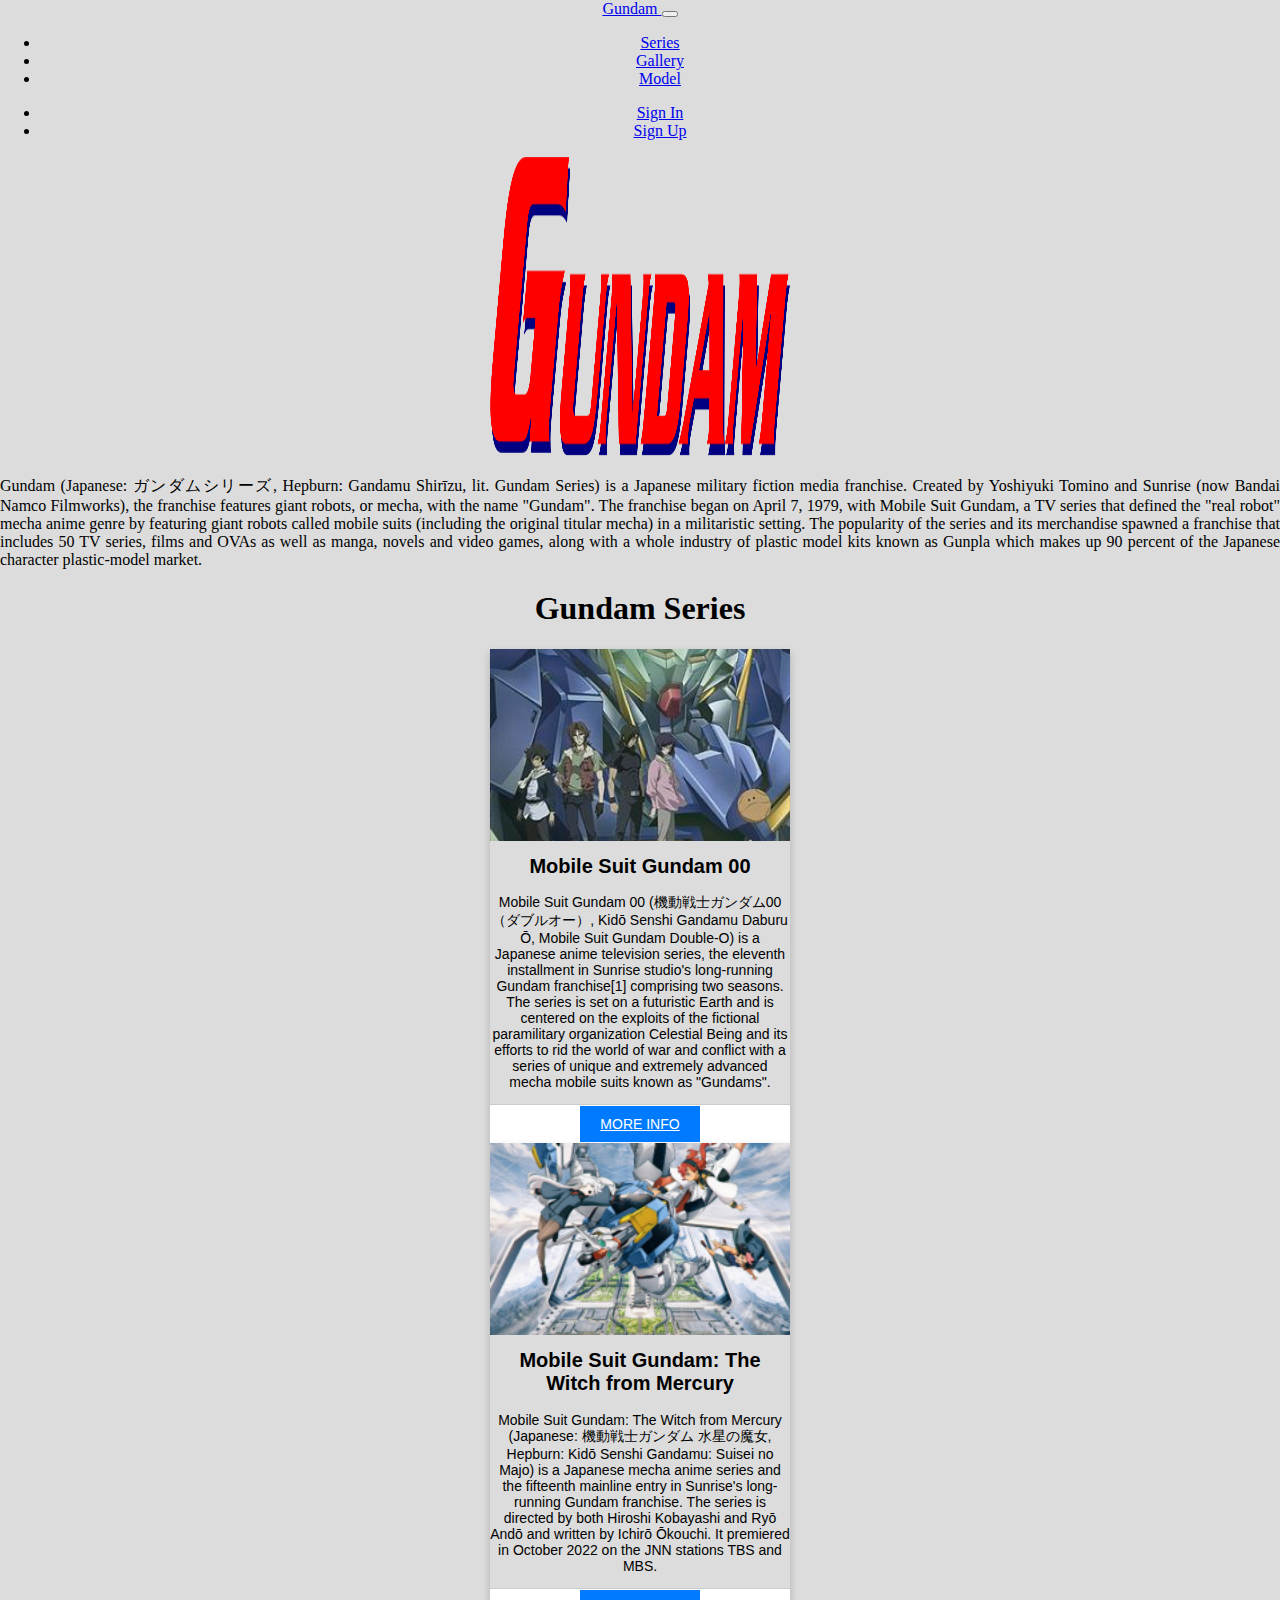
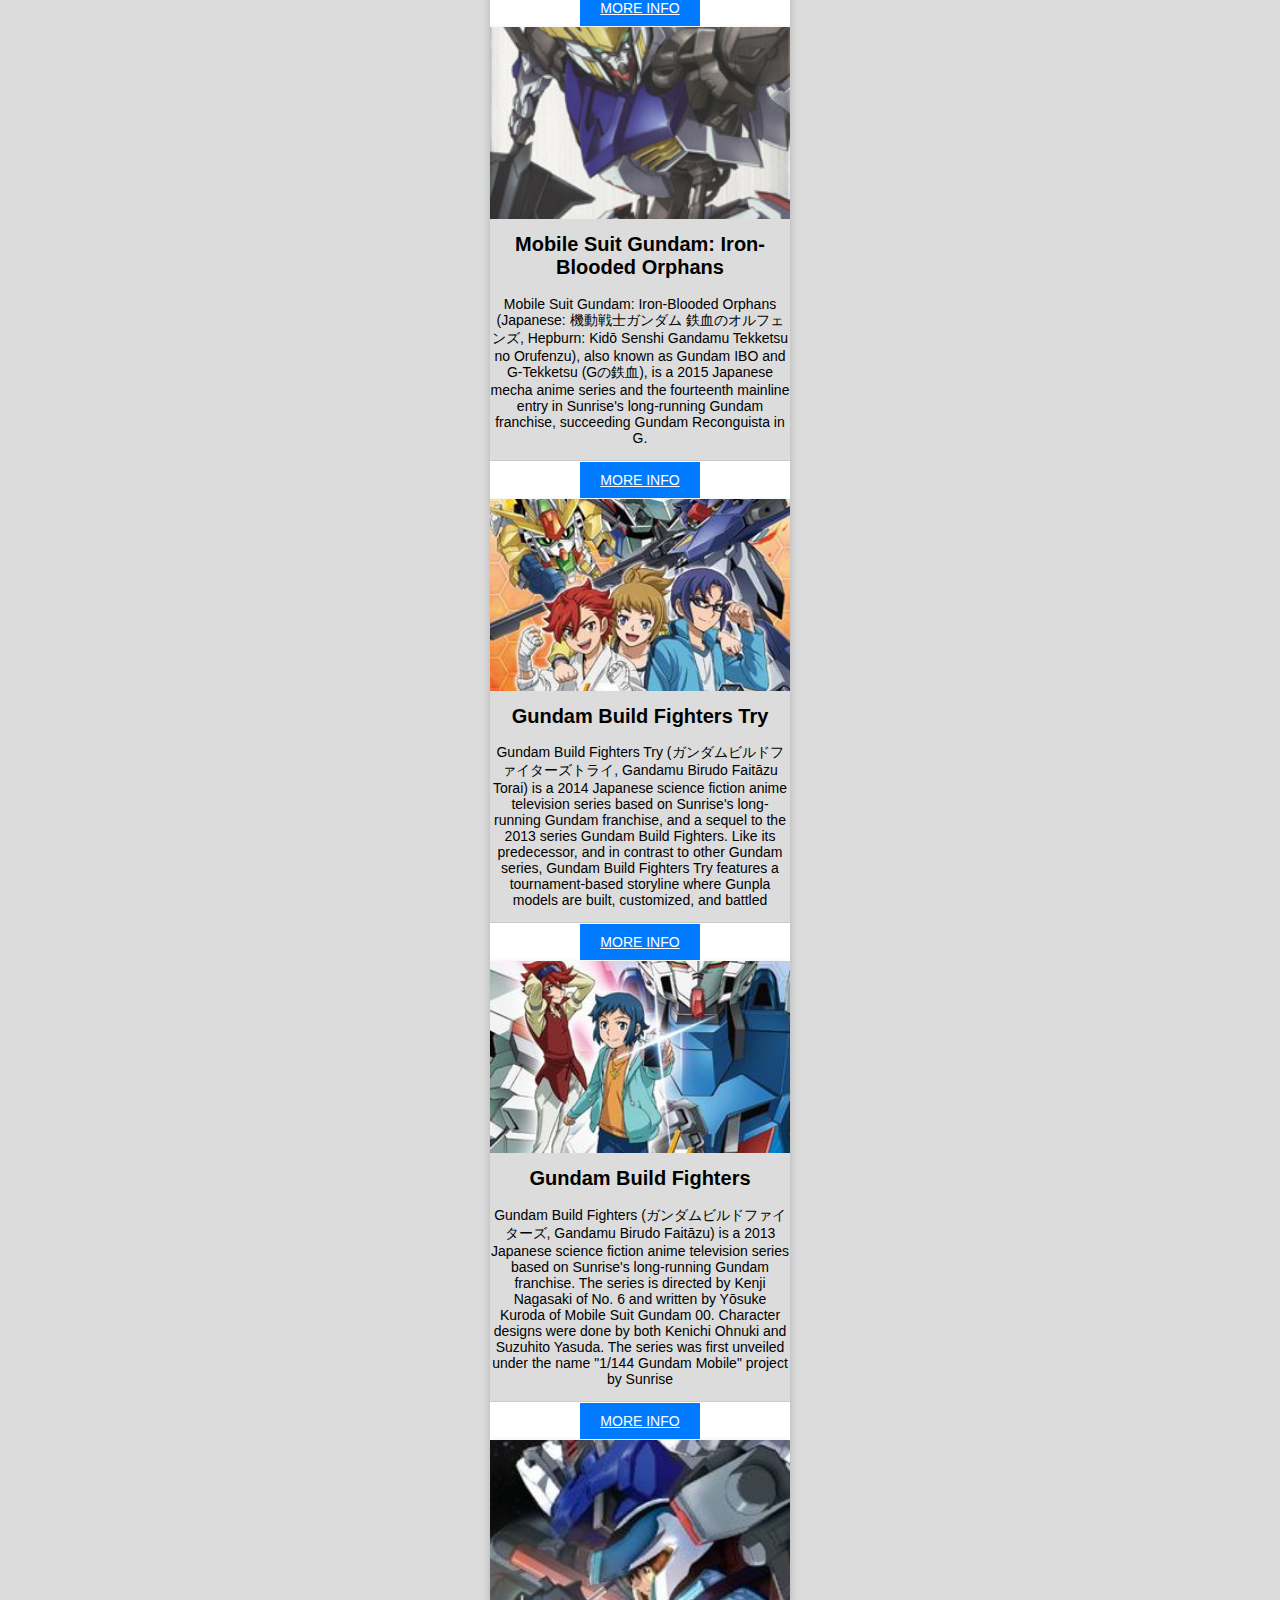
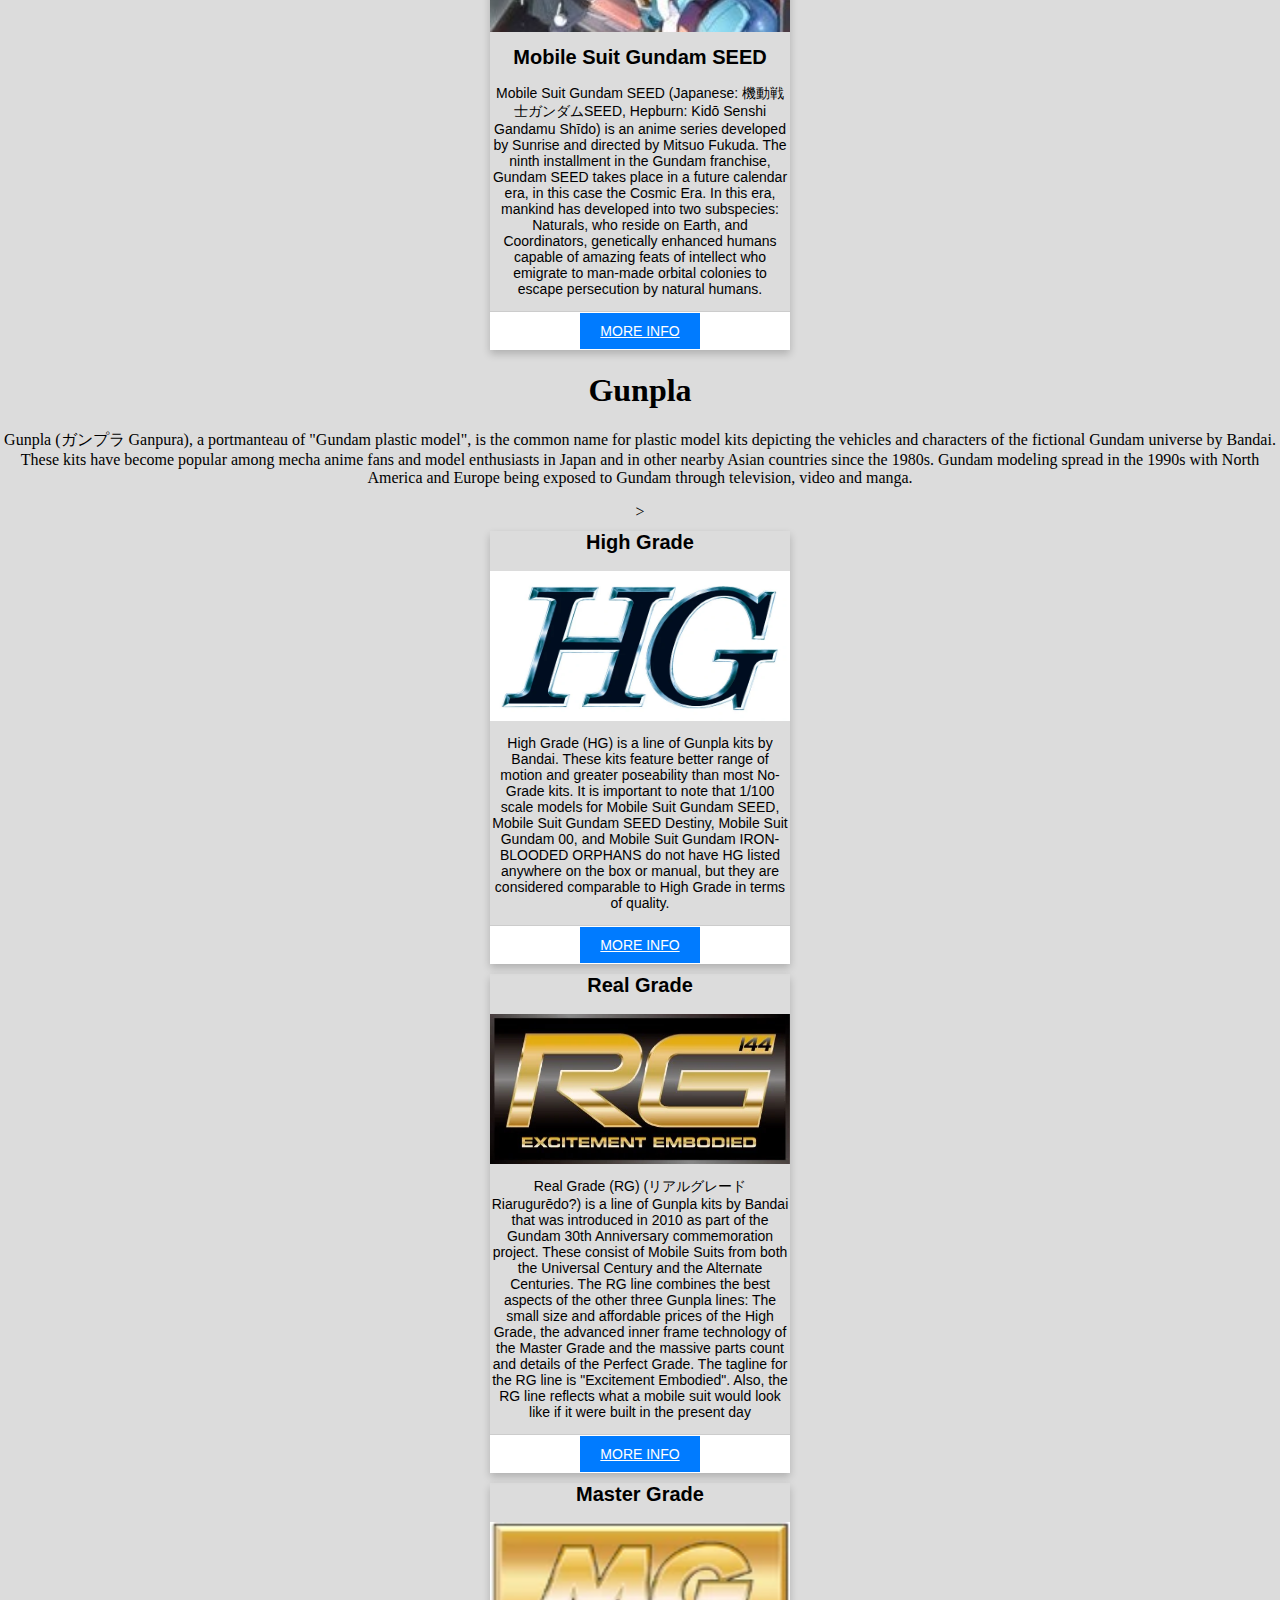
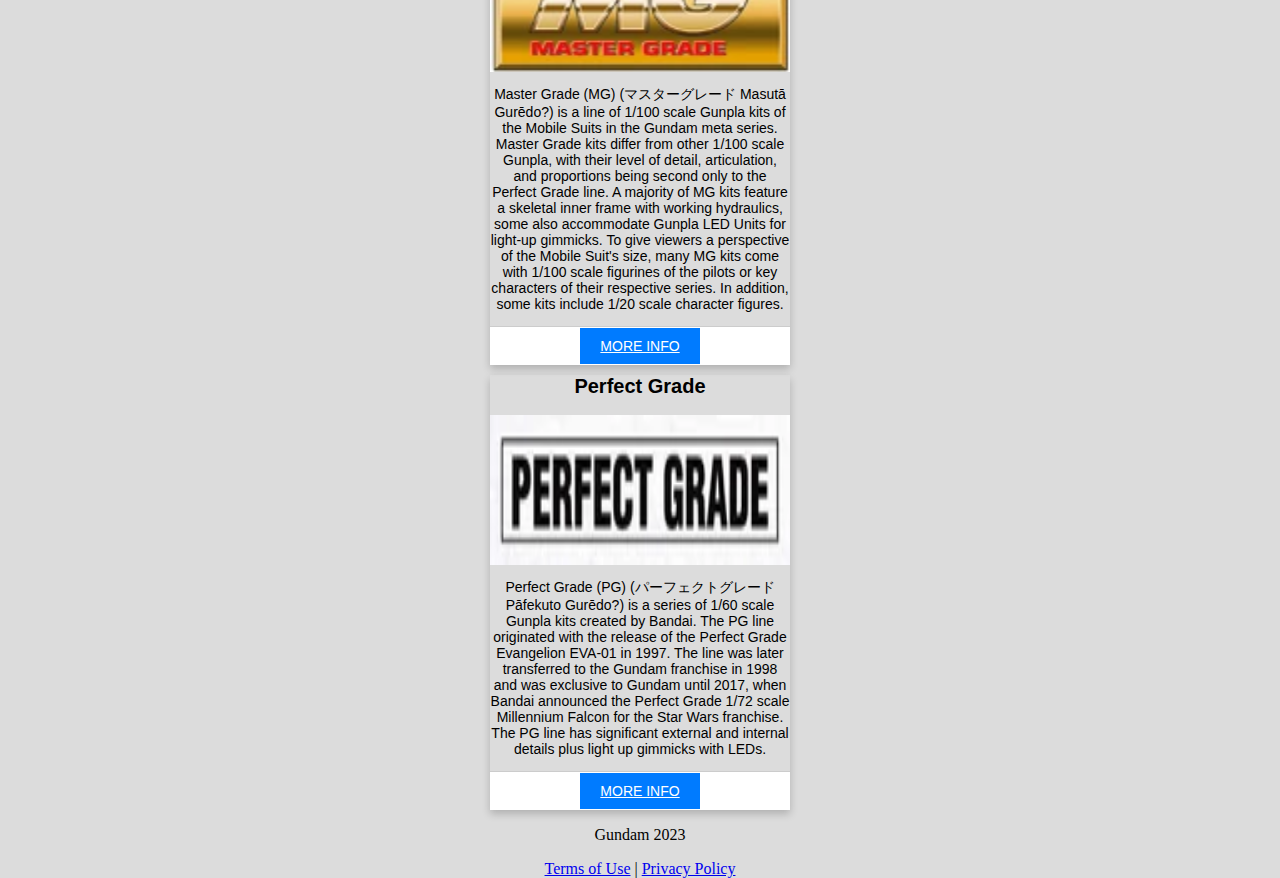
==== commit adba1e69: "update" ====
--- a/index.html
+++ b/index.html
@@ -5,26 +5,24 @@
     <meta charset="utf-8">
     <meta name="viewport" content="width=device-width, initial-scale=1, shrink-to-fit=no" />
     <title>Gundam</title>
-   
+    <link rel="icon" type="pngkey.com-gundam-png-2275741.png" href="icon.png">
  
     
     <script src="https://cdn.jsdelivr.net/npm/bootstrap@5.0.2/dist/js/bootstrap.bundle.min.js"></script>
     <link href="https://drive.google.com/uc?export=view&id=1auDMrQVpWPZl6NFJgUl162RqK7K7cuYf" rel="stylesheet" />
     <script src="https://cdn.jsdelivr.net/npm/bootstrap@5.0.2/dist/js/bootstrap.bundle.min.js"></script>
 <style>
-    body{
-        background-image: url(https://png.pngtree.com/background/20210711/original/pngtree-electronic-technology-website-texture-background-banner-picture-image_1065222.jpg);
-        background-repeat: no-repeat;
-        background-size: cover;
-        border-radius: 0%;
-     
-    }
-    #more{display: none;}
+   html, body {
+  height: 100%;
+  margin: 0;
+  padding: 0;
+}
+
+body {
+  background-color: #dcdcdc;
+}
     div{
         text-align: justify;
-    }
-    img ,div{
-        border-radius: 10px;
     }
     div {
         text-align: center;
@@ -35,38 +33,113 @@
        font-style:normal;
        font-weight: bolder;
     }
-   
+    
+    
+    .card {
+  box-shadow: 0 4px 8px 0 rgba(0, 0, 0, 0.2);
+  max-width: 300px;
+  margin: auto;
+  text-align: center;
+  font-family: arial;
+}
+
+.card-img-top {
+  width: 100%;
+  height: 15vw;
+  object-fit: cover;
+}
+
+.card-title {
+  font-size: 20px;
+  font-weight: bold;
+  margin-top: 10px;
+}
+
+.card-text {
+  font-size: 14px;
+  margin-top: 10px;
+}
+
+.card-footer {
+  background-color: white;
+  border-top: 1px solid #ccc;
+  padding: 10px;
+}
+
+.btn-primary {
+  background-color: #007bff;
+  color: white;
+  font-size: 14px;
+  border-radius: 0;
+  border: none;
+  padding: 10px 20px;
+  text-transform: uppercase;
+}
+
+.btn-primary:hover {
+  background-color: #0069d9;
+  color: white;
+}
+
+.navbar {
+  flex-wrap: nowrap;
+}
+
+.navbar-expand .navbar-nav {
+  flex-direction: row;
+}
+
+.navbar-expand .navbar-nav .nav-link {
+  padding-right: .5rem;
+  padding-left: .5rem;
+}
+
 </style>
  </head>
 <body>
     
-
-    <nav class="navbar navbar-expand-lg navbar-dark bg-dark">
+    <nav class="navbar navbar-expand navbar-dark bg-dark">
         <div class="container-fluid">
-            <a href="#" class="navbar-brand">Gundam</a>
-            <button type="button" class="navbar-toggler" data-bs-toggle="collapse" data-bs-target="#navbarCollapse">
-                <span class="navbar-toggler-icon"></span>
-            </button>
-            <div class="collapse navbar-collapse" id="navbarCollapse">
-                <div class="navbar-nav">
-                    <a href="#" class="nav-item nav-link">Series</a>
-                    <a href="#" class="nav-item nav-link">Gallery</a>
-                    <a href="#" class="nav-item nav-link">Model</a>
-                    
-                </div>
-                
-                    
-            </div>
-        </div>
-    </nav>  
-    <div class="row gx-4 gx-lg-5 align-items-center my-5">
-      <div class="col-lg-7"><img class="img-fluid rounded mb-4 mb-lg-0" src="pngkey.com-gundam-png-2275741.png" alt="..." width="900" height="400"/></div>
-      <div class="col-lg-5">
-          <h1 class="font-weight-light">Gundam</h1>
-          <p class="text-white" text-align:justify >Gundam (Japanese: ガンダムシリーズ, Hepburn: Gandamu Shirīzu, lit. Gundam Series) is a Japanese military fiction media franchise. Created by Yoshiyuki Tomino and Sunrise (now Bandai Namco Filmworks), the franchise features giant robots, or mecha, with the name "Gundam". The franchise began on April 7, 1979, with Mobile Suit Gundam, a TV series that defined the "real robot" mecha anime genre by featuring giant robots called mobile suits (including the original titular mecha) in a militaristic setting. The popularity of the series and its merchandise spawned a franchise that includes 50 TV series, films and OVAs as well as manga, novels and video games, along with a whole industry of plastic model kits known as Gunpla which makes up 90 percent of the Japanese character plastic-model market.</p>
-      </div>
-  </div>      
-      </div>
+          <a class="navbar-brand" href="#">
+            <i class="bi bi-palette-fill me-2"></i> 
+            Gundam
+          </a>
+          <button class="navbar-toggler" type="button" data-bs-toggle="collapse" data-bs-target="#navbarCollapse" aria-controls="navbarCollapse" aria-expanded="false" aria-label="Toggle navigation">
+            <span class="navbar-toggler-icon"></span>
+          </button>
+          <div class="collapse navbar-collapse" id="navbarCollapse">
+            <ul class="navbar-nav me-auto mb-2 mb-md-0">
+              <li class="nav-item">
+                <a class="nav-link" href="#">Series</a>
+              </li>
+              <li class="nav-item">
+                <a class="nav-link" href="#">Gallery</a>
+              </li>
+              <li class="nav-item">
+                <a class="nav-link" href="#">Model</a>
+              </li>
+            </ul>
+            <ul class="navbar-nav ms-auto mb-2 mb-md-0">
+              <li class="nav-item">
+                <a class="nav-link" href="#">Sign In</a>
+              </li>
+              <li class="nav-item">
+                <a class="nav-link" href="#">Sign Up</a>
+              </li>
+            </ul>
+          </div>
+        </div>
+      </nav>
+      
+    
+    
+    <div class="container text-center py-5 rounded">
+        <img class="img-fluid rounded mb-4 mb-lg-0" src="pngkey.com-gundam-png-2275741.png" alt="..." width="300" height="300"/>
+        <p class="text-black fs-6" style="text-align:justify;">Gundam (Japanese: ガンダムシリーズ, Hepburn: Gandamu Shirīzu, lit. Gundam Series) is a Japanese military fiction media franchise. Created by Yoshiyuki Tomino and Sunrise (now Bandai Namco Filmworks), the franchise features giant robots, or mecha, with the name "Gundam". The franchise began on April 7, 1979, with Mobile Suit Gundam, a TV series that defined the "real robot" mecha anime genre by featuring giant robots called mobile suits (including the original titular mecha) in a militaristic setting. The popularity of the series and its merchandise spawned a franchise that includes 50 TV series, films and OVAs as well as manga, novels and video games, along with a whole industry of plastic model kits known as Gunpla which makes up 90 percent of the Japanese character plastic-model market.</p>   
+    </div>
+    
+       
+           
     </header>
     <div class="container-fluid">
       <div class="p-2 my-4 bg-dark rounded-3">
@@ -77,20 +150,20 @@
       <div class="row gx-4 gx-lg-5">
         <div class="col-md-4 mb-5">
             <div class="card h-100">
+                <img class="card-img-top" src="Gundam_00_DVD_Volume_1.jpg" alt="Card image cap" width="300" height="300">
                 <div class="card-body">
                     <h2 class="card-title">Mobile Suit Gundam 00</h2>
-                    <img class="card-img-top" src="Gundam_00_DVD_Volume_1.jpg" alt="Card image cap" width="500" height="400">
-                    <p class="card-text">Mobile Suit Gundam 00 (機動戦士ガンダム00（ダブルオー）, Kidō Senshi Gandamu Daburu Ō, Mobile Suit Gundam Double-O) is a Japanese anime television series, the eleventh installment in Sunrise studio's long-running Gundam franchise[1] comprising two seasons. The series is set on a futuristic Earth and is centered on the exploits of the fictional paramilitary organization Celestial Being and its efforts to rid the world of war and conflict with a series of unique and extremely advanced mecha mobile suits known as "Gundams".
-                    </p>
+                    <p class="card-text">Mobile Suit Gundam 00 (機動戦士ガンダム00（ダブルオー）, Kidō Senshi Gandamu Daburu Ō, Mobile Suit Gundam Double-O) is a Japanese anime television series, the eleventh installment in Sunrise studio's long-running Gundam franchise[1] comprising two seasons. The series is set on a futuristic Earth and is centered on the exploits of the fictional paramilitary organization Celestial Being and its efforts to rid the world of war and conflict with a series of unique and extremely advanced mecha mobile suits known as "Gundams".</p>
                   </div>
                 <div class="card-footer"><a class="btn btn-primary btn-sm" href="#!">More Info</a></div>
             </div>
         </div>
         <div class="col-md-4 mb-5">
             <div class="card h-100">
+                <img class="card-img-top" src="The_Witch_from_Mercury.jpg" alt="Card image cap" width="300" height="300">
+
                 <div class="card-body">
                     <h2 class="card-title">Mobile Suit Gundam: The Witch from Mercury</h2>
-                    <img class="card-img-top" src="The_Witch_from_Mercury.jpg" alt="Card image cap" width="500" height="400">
                     <p class="card-text">Mobile Suit Gundam: The Witch from Mercury (Japanese: 機動戦士ガンダム 水星の魔女, Hepburn: Kidō Senshi Gandamu: Suisei no Majo) is a Japanese mecha anime series and the fifteenth mainline entry in Sunrise's long-running Gundam franchise. The series is directed by both Hiroshi Kobayashi and Ryō Andō and written by Ichirō Ōkouchi. It premiered in October 2022 on the JNN stations TBS and MBS.
                     </p>
                 </div>
@@ -99,10 +172,10 @@
         </div>
         <div class="col-md-4 mb-5">
             <div class="card h-100">
+                <img class="card-img-top" src="GTekketsu01.jpg" alt="Card image cap" width="300" height="300">
                 <div class="card-body">
                     <h2 class="card-title">Mobile Suit Gundam: Iron-Blooded Orphans</h2>
-                     <img class="card-img-top" src="GTekketsu01.jpg" alt="Card image cap" width="500" height="400">
-                    <p class="card-text"> Mobile Suit Gundam: Iron-Blooded Orphans (Japanese: 機動戦士ガンダム 鉄血のオルフェンズ, Hepburn: Kidō Senshi Gandamu Tekketsu no Orufenzu), also known as Gundam IBO and G-Tekketsu (Gの鉄血), is a 2015 Japanese mecha anime series and the fourteenth mainline entry in Sunrise's long-running Gundam franchise, succeeding Gundam Reconguista in G. The series is directed by Tatsuyuki Nagai and written by Mari Okada, It aired in Japan on MBS and other JNN stations from October 4, 2015 to March 27, 2016,[1] making this the first Gundam series to return to a Sunday late afternoon time slot since Mobile Suit Gundam Seed. A second season would premiere the following year on October 2, 2016.</p>
+                     <p class="card-text"> Mobile Suit Gundam: Iron-Blooded Orphans (Japanese: 機動戦士ガンダム 鉄血のオルフェンズ, Hepburn: Kidō Senshi Gandamu Tekketsu no Orufenzu), also known as Gundam IBO and G-Tekketsu (Gの鉄血), is a 2015 Japanese mecha anime series and the fourteenth mainline entry in Sunrise's long-running Gundam franchise, succeeding Gundam Reconguista in G. </p>
                     </div>
                 <div class="card-footer"><a class="btn btn-primary btn-sm" href="#!">More Info</a></div>
             </div>
@@ -110,9 +183,9 @@
 
         <div class="col-md-4 mb-5">
           <div class="card h-100">
+            <img class="card-img-top" src="Gundam_Build_Fighters_Try_DVD1.jpg" alt="Card image cap" width="300" height="300">
               <div class="card-body">
                   <h2 class="card-title">Gundam Build Fighters Try</h2>
-                   <img class="card-img-top" src="Gundam_Build_Fighters_Try_DVD1.jpg" alt="Card image cap" width="500" height="400">
                    <p class="card-text">Gundam Build Fighters Try (ガンダムビルドファイターズトライ, Gandamu Birudo Faitāzu Torai) is a 2014 Japanese science fiction anime television series based on Sunrise's long-running Gundam franchise, and a sequel to the 2013 series Gundam Build Fighters. Like its predecessor, and in contrast to other Gundam series, Gundam Build Fighters Try features a tournament-based storyline where Gunpla models are built, customized, and battled
                    </p>
                   </div>
@@ -124,25 +197,31 @@
 
         <div class="col-md-4 mb-5">
           <div class="card h-100">
+            <img class="card-img-top" src="Gundam_Build_Fighters_DVD.jpg" alt="Card image cap" width="300" height="300">
               <div class="card-body">
                   <h2 class="card-title">Gundam Build Fighters</h2>
-                   <img class="card-img-top" src="Gundam_Build_Fighters_DVD.jpg" alt="Card image cap" width="500" height="400">
                   <p class="card-text"> Gundam Build Fighters (ガンダムビルドファイターズ, Gandamu Birudo Faitāzu) is a 2013 Japanese science fiction anime television series based on Sunrise's long-running Gundam franchise. The series is directed by Kenji Nagasaki of No. 6 and written by Yōsuke Kuroda of Mobile Suit Gundam 00. Character designs were done by both Kenichi Ohnuki and Suzuhito Yasuda. The series was first unveiled under the name "1/144 Gundam Mobile" project by Sunrise</p>
                 </div>
               <div class="card-footer"><a class="btn btn-primary btn-sm" href="#!">More Info</a></div>
           </div>
         </div>
 
-        <div class="col-md-4 mb-5">
-          <div class="card h-100">
-              <div class="card-body">
-                  <h2 class="card-title">Mobile Suit Gundam SEED </h2>
-                   <img class="card-img-top" src="Seedfirstdvd.jpg" alt="Card image cap" width="500" height="400">
-                  <p class="card-text">Mobile Suit Gundam SEED (Japanese: 機動戦士ガンダムSEED, Hepburn: Kidō Senshi Gandamu Shīdo) is an anime series developed by Sunrise and directed by Mitsuo Fukuda. The ninth installment in the Gundam franchise, Gundam SEED takes place in a future calendar era, in this case the Cosmic Era. In this era, mankind has developed into two subspecies: Naturals, who reside on Earth, and Coordinators, genetically enhanced humans capable of amazing feats of intellect who emigrate to man-made orbital colonies to escape persecution by natural humans. The story revolves around a young Coordinator Kira Yamato who becomes involved in the war between the two races after a third, neutral faction's space colony is invaded by the Coordinators.
-                  </div>
-              <div class="card-footer"><a class="btn btn-primary btn-sm" href="#!">More Info</a></div>
-          </div>
-        </div>
+
+        <div class="col-md-4 mb-5">
+            <div class="card h-100">
+              <img class="card-img-top" src="Seedfirstdvd.jpg" alt="Card image cap" width="300" height="300">
+              <div class="card-body">
+                <h2 class="card-title">Mobile Suit Gundam SEED</h2>
+                <p class="card-text">
+                  Mobile Suit Gundam SEED (Japanese: 機動戦士ガンダムSEED, Hepburn: Kidō Senshi Gandamu Shīdo) is an anime series developed by Sunrise and directed by Mitsuo Fukuda. The ninth installment in the Gundam franchise, Gundam SEED takes place in a future calendar era, in this case the Cosmic Era. In this era, mankind has developed into two subspecies: Naturals, who reside on Earth, and Coordinators, genetically enhanced humans capable of amazing feats of intellect who emigrate to man-made orbital colonies to escape persecution by natural humans.
+                </p>
+              </div>
+              <div class="card-footer">
+                <a class="btn btn-primary btn-sm" href="#!">More Info</a>
+              </div>
+            </div>
+          </div>
+          
 
     </div>
 </div>
@@ -155,7 +234,7 @@
         
 
 <div class="container-fluid">
-    <div class="p-2 my-4 bg-dark rounded-3">
+    <div class="bg-dark rounded-3">
         <h1 class="text-white">Gunpla</h1>
         <p class="text-white">Gunpla (ガンプラ Ganpura), a portmanteau of "Gundam plastic model", is the common name for plastic model kits depicting the vehicles and characters of the fictional Gundam universe by Bandai. These kits have become popular among mecha anime fans and model enthusiasts in Japan and in other nearby Asian countries since the 1980s. Gundam modeling spread in the 1990s with North America and Europe being exposed to Gundam through television, video and manga.</p>
     </div>>
@@ -165,7 +244,7 @@
           <div class="card h-100">
               <div class="card-body">
                   <h2 class="card-title">High Grade</h2>
-                  <img class="card-img-top" src="HGlogo.jpg" alt="Card image cap" width="500" height="150">
+                  <img class="img-fluid" src="HGlogo.jpg" alt="Card image cap" width="300" height="150">
                   <p class="card-text"> High Grade (HG) is a line of Gunpla kits by Bandai. These kits feature better range of motion and greater poseability than most No-Grade kits. It is important to note that 1/100 scale models for Mobile Suit Gundam SEED, Mobile Suit Gundam SEED Destiny, Mobile Suit Gundam 00, and Mobile Suit Gundam IRON-BLOODED ORPHANS do not have HG listed anywhere on the box or manual, but they are considered comparable to High Grade in terms of quality.</p>
                  
                 </div>
@@ -176,8 +255,8 @@
           <div class="card h-100">
               <div class="card-body">
                   <h2 class="card-title">Real Grade</h2>
-                  <img class="card-img-top" src="RGlogo.jpg" alt="Card image cap" width="500" height="150">
-                  <p class="card-text"> Real Grade (RG) (リアルグレード Riarugurēdo?) is a line of Gunpla kits by Bandai that was introduced in 2010 as part of the Gundam 30th Anniversary commemoration project. These consist of Mobile Suits from both the Universal Century and the Alternate Centuries. The RG line combines the best aspects of the other three Gunpla lines: The small size and affordable prices of the High Grade, the advanced inner frame technology of the Master Grade and the massive parts count and details of the Perfect Grade. The tagline for the RG line is "Excitement Embodied"[1]. Also, the RG line reflects what a mobile suit would look like if it were built in the present day</p>
+                  <img class="img-fluid" src="RGlogo.jpg" alt="Card image cap" width="300" height="150">
+                  <p class="card-text"> Real Grade (RG) (リアルグレード Riarugurēdo?) is a line of Gunpla kits by Bandai that was introduced in 2010 as part of the Gundam 30th Anniversary commemoration project. These consist of Mobile Suits from both the Universal Century and the Alternate Centuries. The RG line combines the best aspects of the other three Gunpla lines: The small size and affordable prices of the High Grade, the advanced inner frame technology of the Master Grade and the massive parts count and details of the Perfect Grade. The tagline for the RG line is "Excitement Embodied". Also, the RG line reflects what a mobile suit would look like if it were built in the present day</p>
                   
               </div>
               <div class="card-footer"><a class="btn btn-primary btn-sm" href="#!">More Info</a></div>
@@ -187,10 +266,8 @@
           <div class="card h-100">
               <div class="card-body">
                   <h2 class="card-title">Master Grade</h2>
-                   <img class="card-img-top" src="MGlogo.jpg" alt="Card image cap" width="500" height="150">
-                  <p class="card-text"> Master Grade (MG) (マスターグレード Masutā Gurēdo?) is a line of 1/100 scale Gunpla kits of the Mobile Suits in the Gundam meta series. The series was first produced in 1995 as part of the Gundam 15th Anniversary project.[1]
-
-                    Master Grade kits differ from other 1/100 scale Gunpla, with their level of detail, articulation, and proportions being second only to the Perfect Grade line. A majority of MG kits feature a skeletal inner frame with working hydraulics, some also accommodate Gunpla LED Units for light-up gimmicks. To give viewers a perspective of the Mobile Suit's size, many MG kits come with 1/100 scale figurines of the pilots or key characters of their respective series. In addition, some kits include 1/20 scale character figures.
+                   <img class="img-fluid" src="MGlogo.jpg" alt="Card image cap" width="300" height="150">
+                  <p class="card-text"> Master Grade (MG) (マスターグレード Masutā Gurēdo?) is a line of 1/100 scale Gunpla kits of the Mobile Suits in the Gundam meta series. Master Grade kits differ from other 1/100 scale Gunpla, with their level of detail, articulation, and proportions being second only to the Perfect Grade line. A majority of MG kits feature a skeletal inner frame with working hydraulics, some also accommodate Gunpla LED Units for light-up gimmicks. To give viewers a perspective of the Mobile Suit's size, many MG kits come with 1/100 scale figurines of the pilots or key characters of their respective series. In addition, some kits include 1/20 scale character figures.
                     </p>
                   </div>
               <div class="card-footer"><a class="btn btn-primary btn-sm" href="#!">More Info</a></div>
@@ -200,8 +277,8 @@
         <div class="card h-100">
             <div class="card-body">
                 <h2 class="card-title">Perfect Grade</h2>
-                <img class="card-img-top" src="PGLogo.jpg" alt="Card image cap" width="500" height="150">
-                <p class="card-text"> Perfect Grade (PG) (パーフェクトグレード Pāfekuto Gurēdo?) is a series of 1/60 scale Gunpla kits created by Bandai. The PG line originated with the release of the Perfect Grade Evangelion EVA-01 in 1997. The line was later transferred to the Gundam franchise in 1998 and was exclusive to Gundam until 2017, when Bandai announced the Perfect Grade 1/72 scale Millennium Falcon for the Star Wars franchise. The PG line has significant external and internal details plus light up gimmicks with LEDs. The PGs are some of the most expensive Gunpla produced and have often been used to develop Master Grade and Real Grade technology.</p>
+                <img class="img-fluid" src="PGLogo.jpg" alt="Card image cap" width="300" height="150">
+                <p class="card-text"> Perfect Grade (PG) (パーフェクトグレード Pāfekuto Gurēdo?) is a series of 1/60 scale Gunpla kits created by Bandai. The PG line originated with the release of the Perfect Grade Evangelion EVA-01 in 1997. The line was later transferred to the Gundam franchise in 1998 and was exclusive to Gundam until 2017, when Bandai announced the Perfect Grade 1/72 scale Millennium Falcon for the Star Wars franchise. The PG line has significant external and internal details plus light up gimmicks with LEDs.</p>
                   
             </div>
             <div class="card-footer"><a class="btn btn-primary btn-sm" href="#!">More Info</a></div>
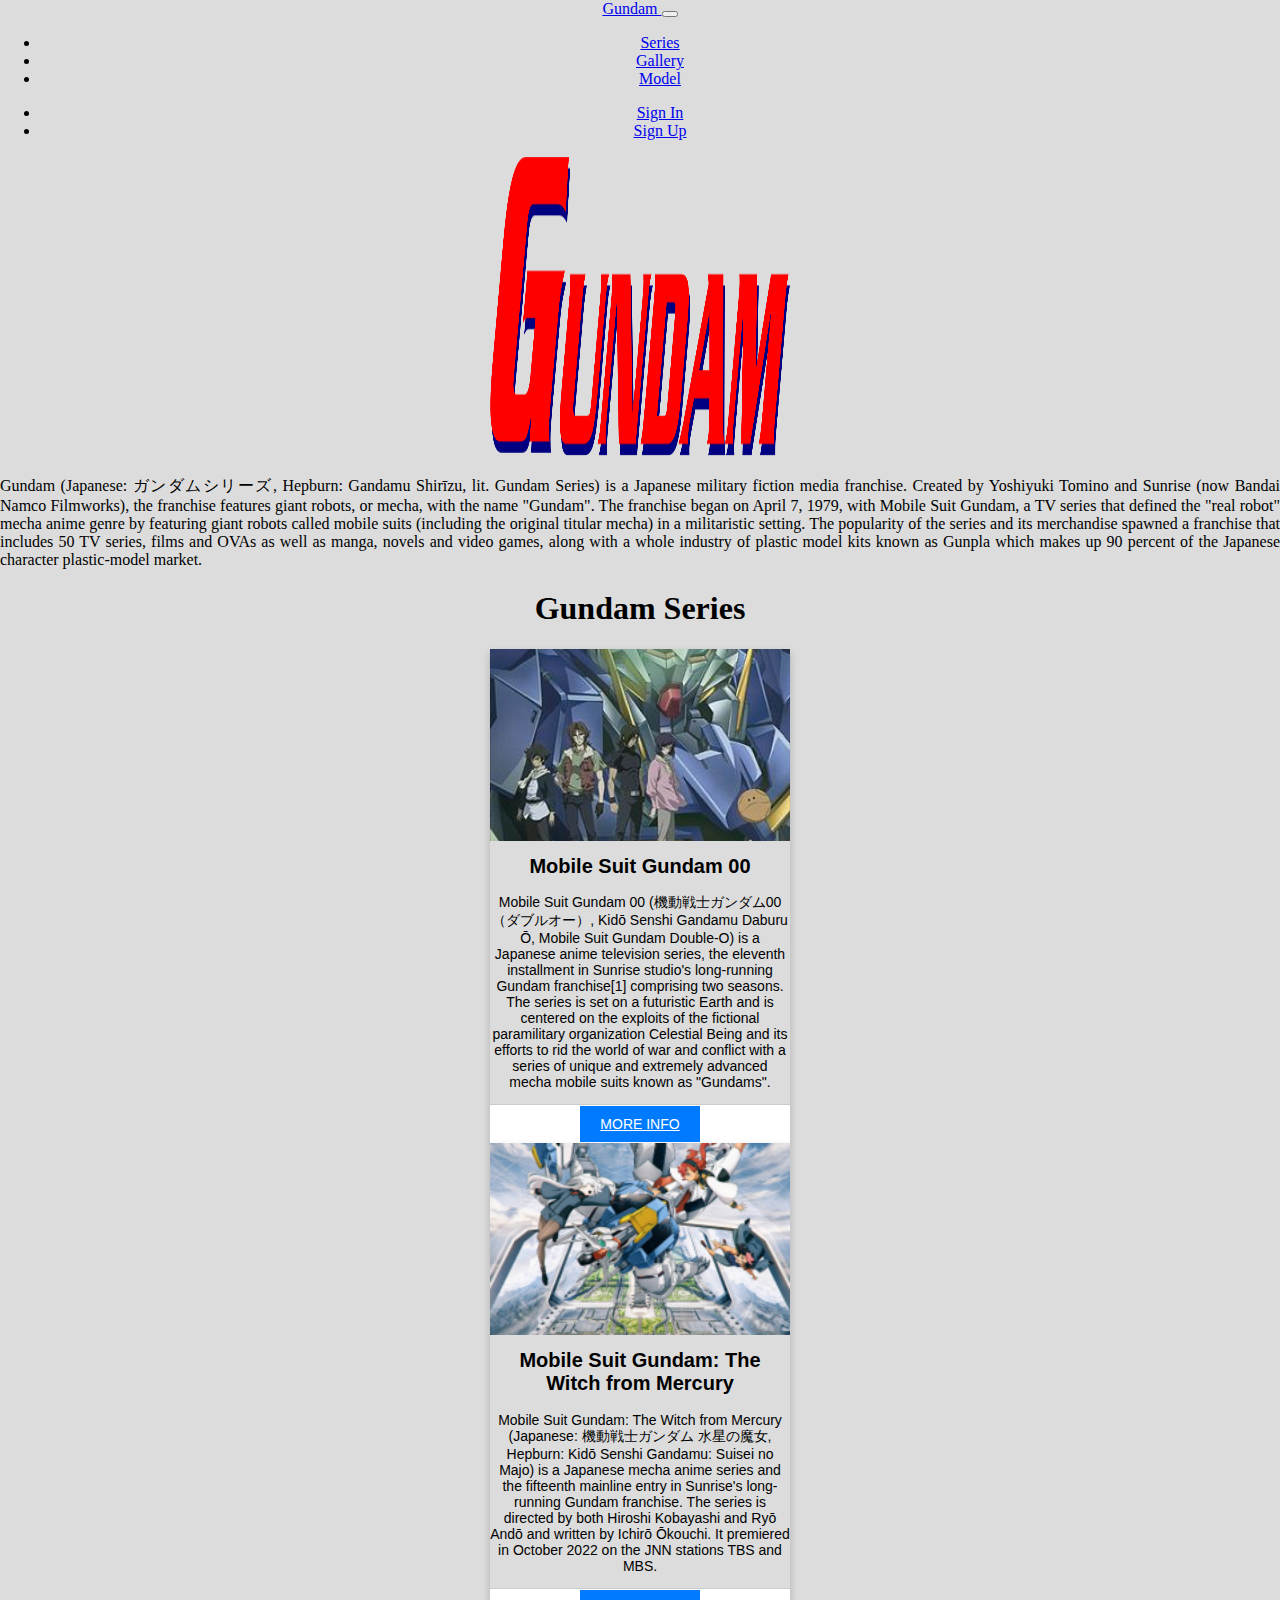
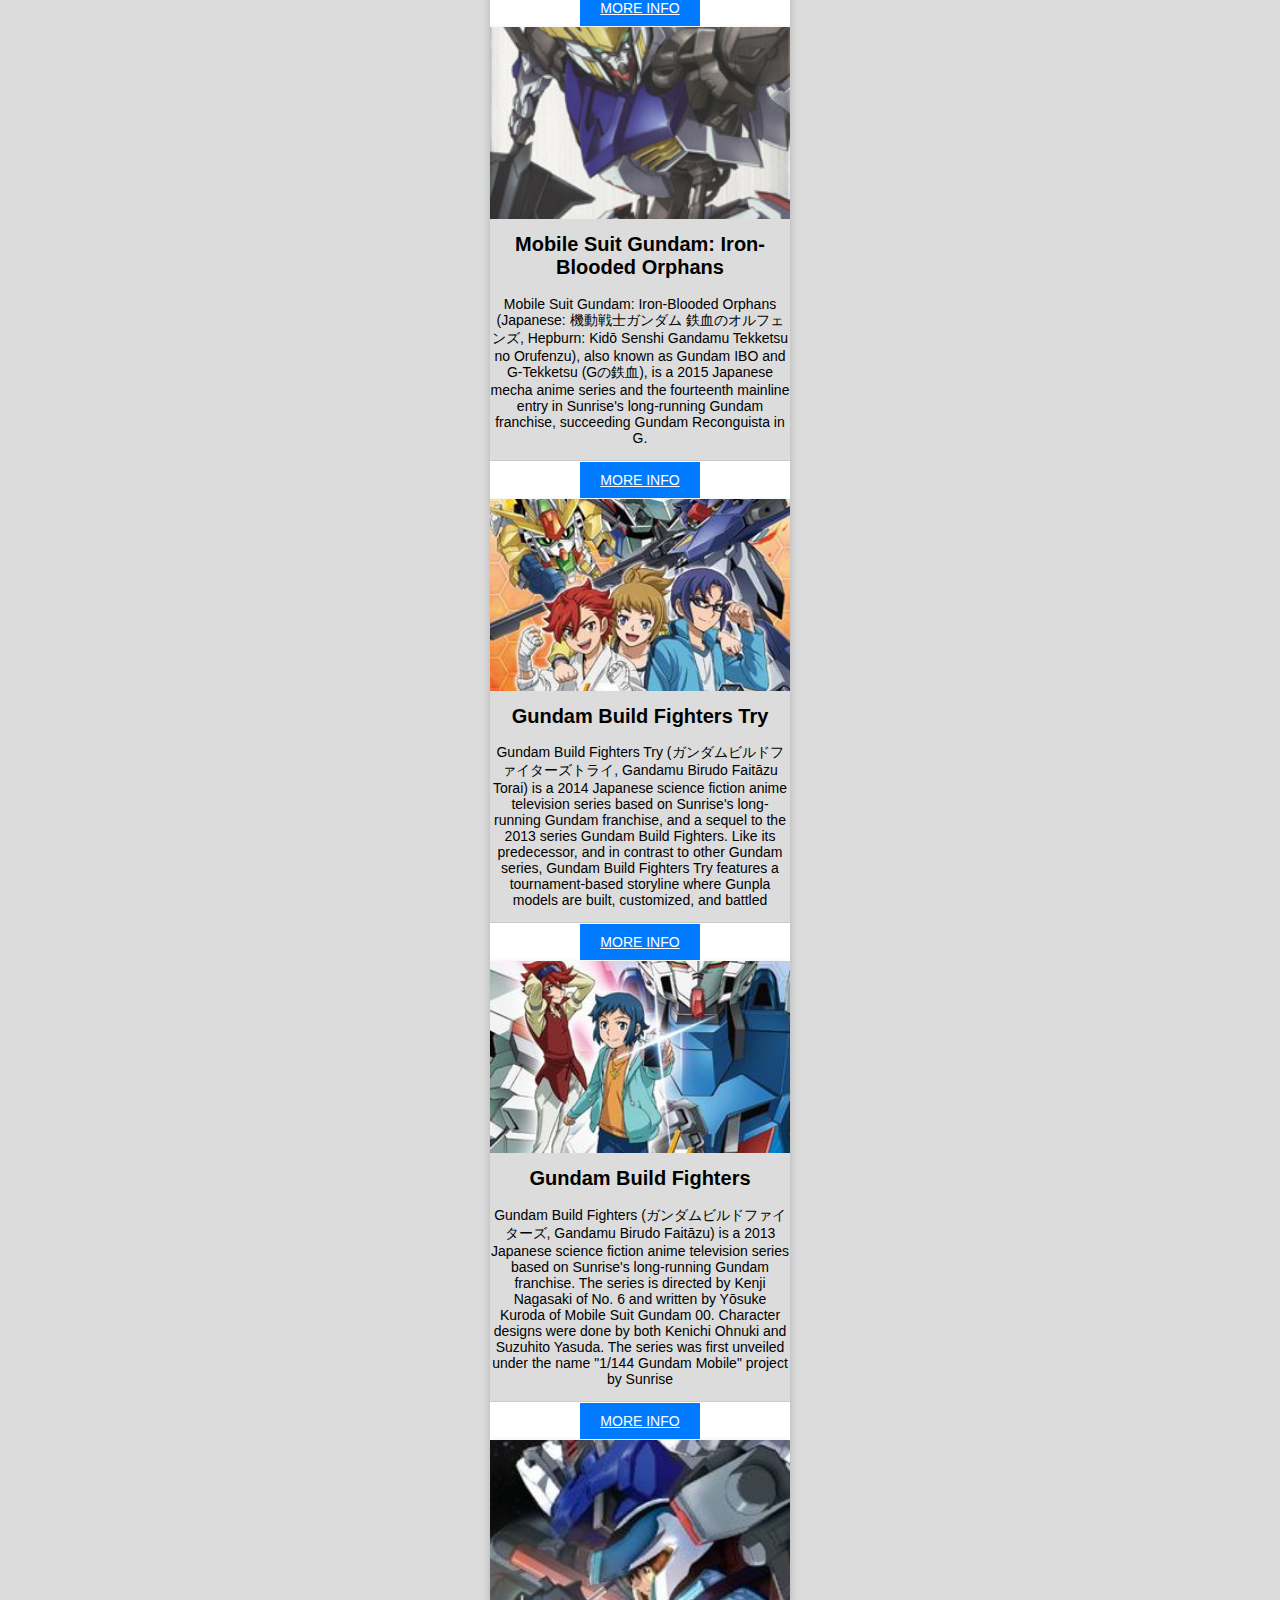
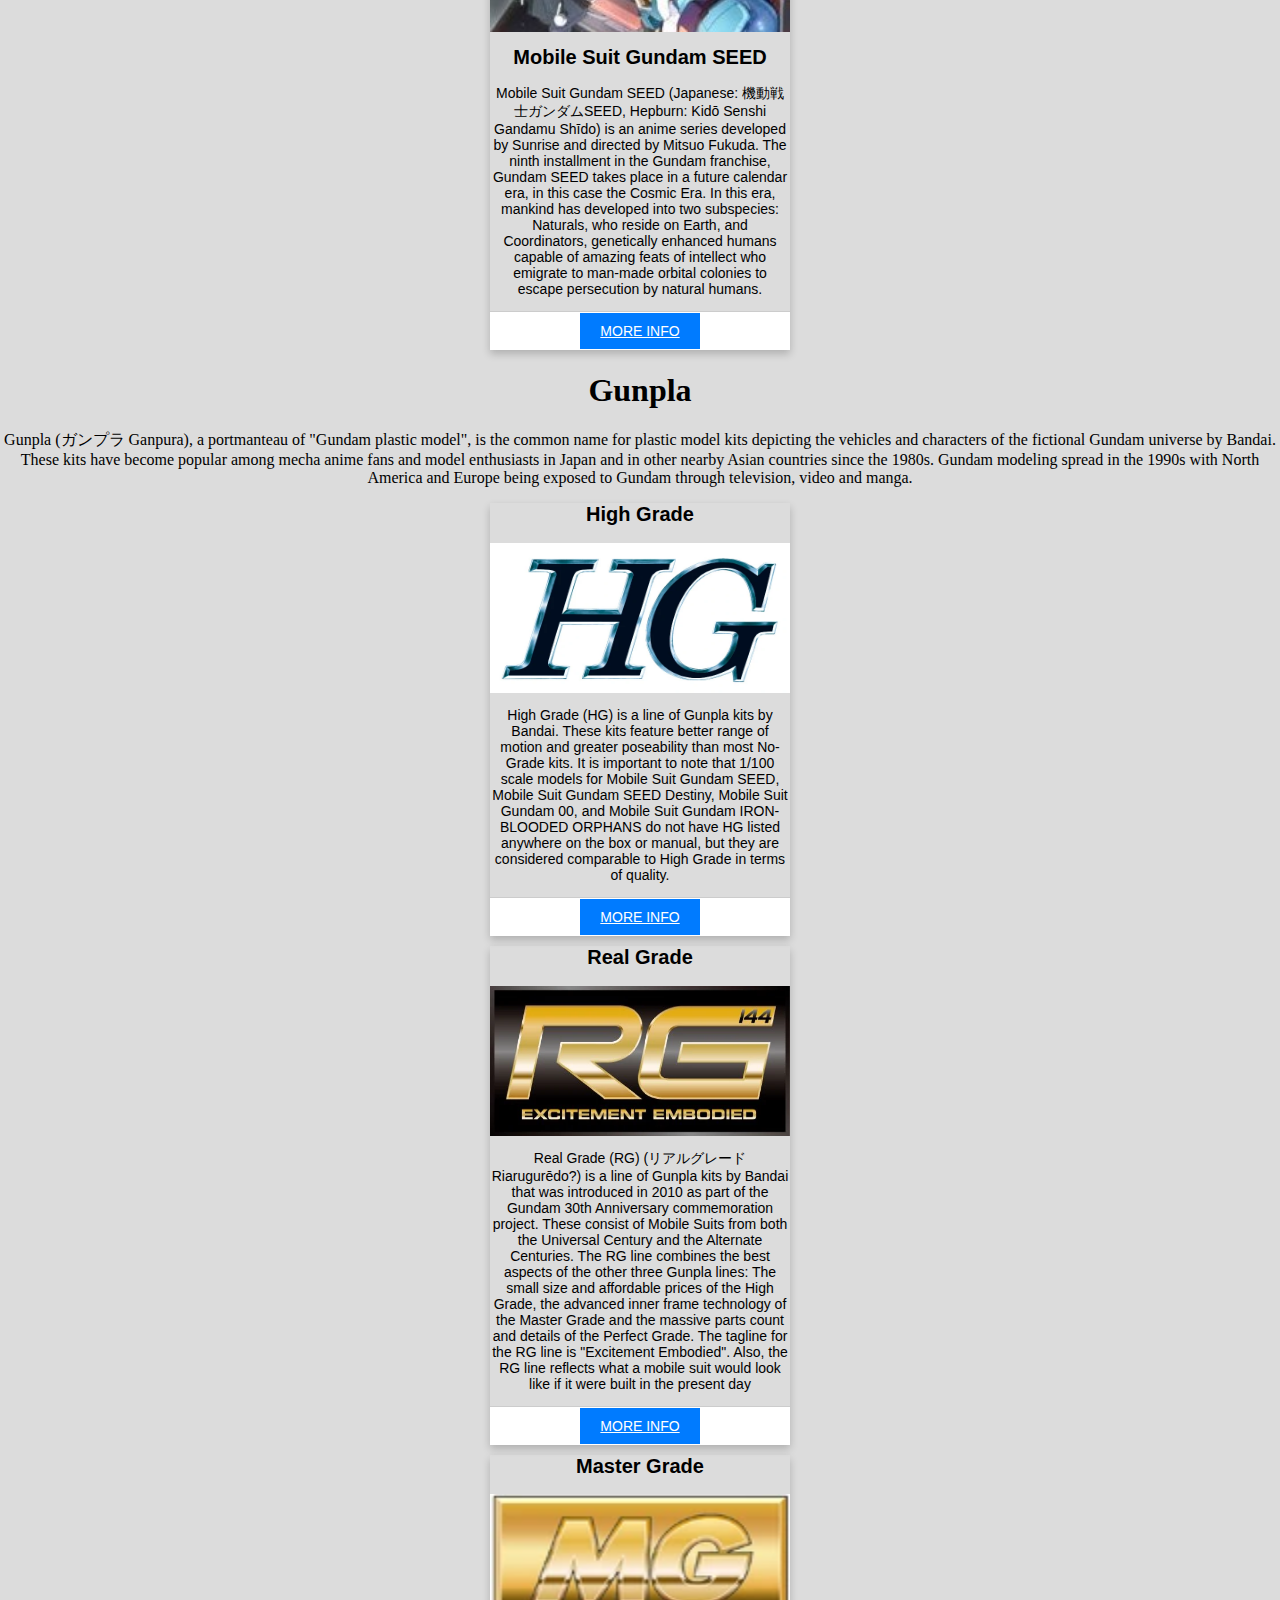
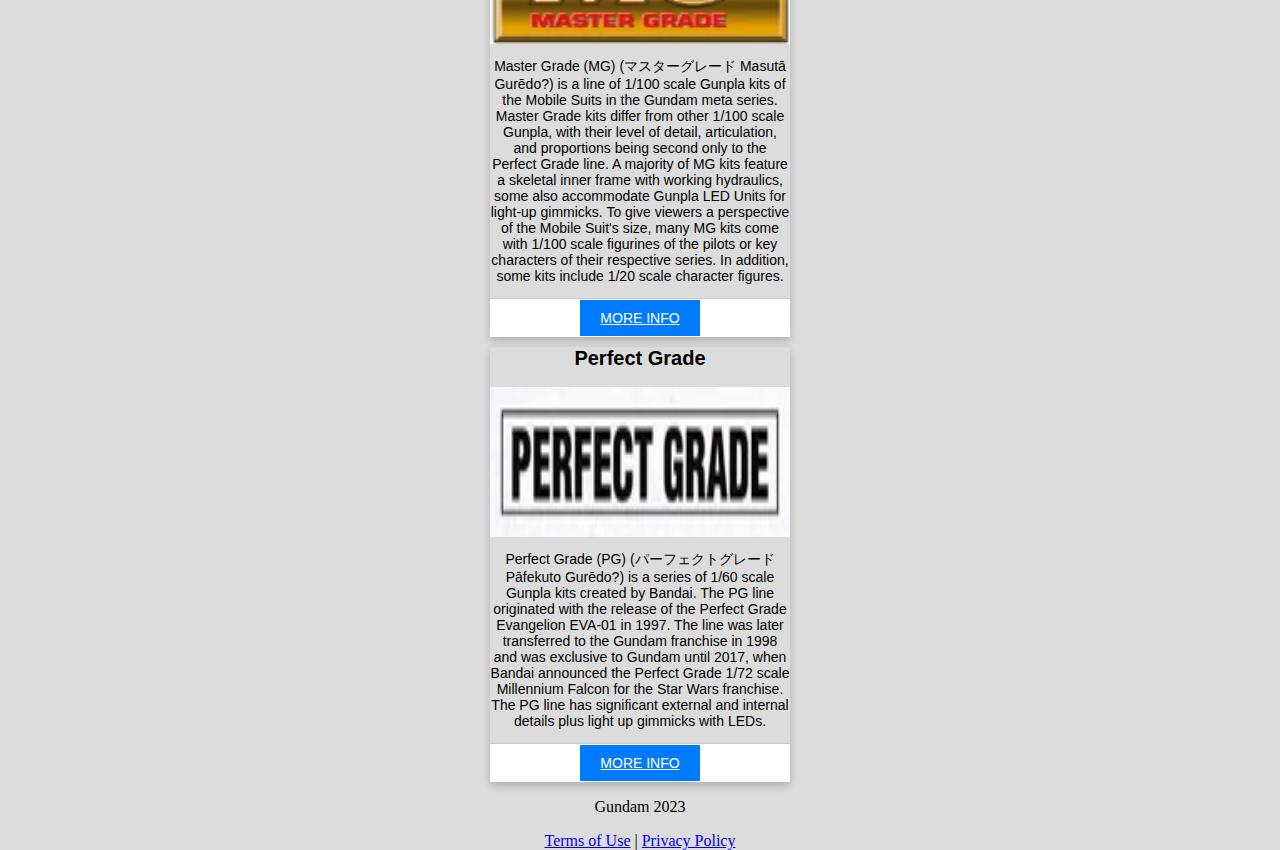
==== commit ebff3601: "Update index.html" ====
--- a/index.html
+++ b/index.html
@@ -237,7 +237,7 @@
     <div class="bg-dark rounded-3">
         <h1 class="text-white">Gunpla</h1>
         <p class="text-white">Gunpla (ガンプラ Ganpura), a portmanteau of "Gundam plastic model", is the common name for plastic model kits depicting the vehicles and characters of the fictional Gundam universe by Bandai. These kits have become popular among mecha anime fans and model enthusiasts in Japan and in other nearby Asian countries since the 1980s. Gundam modeling spread in the 1990s with North America and Europe being exposed to Gundam through television, video and manga.</p>
-    </div>>
+    </div>
   
     <div class="row gx-4 gx-lg-5">
       <div class="col-md-4 mb-5">
@@ -301,4 +301,4 @@
         </footer>
 </body>
  </html>
- + 
